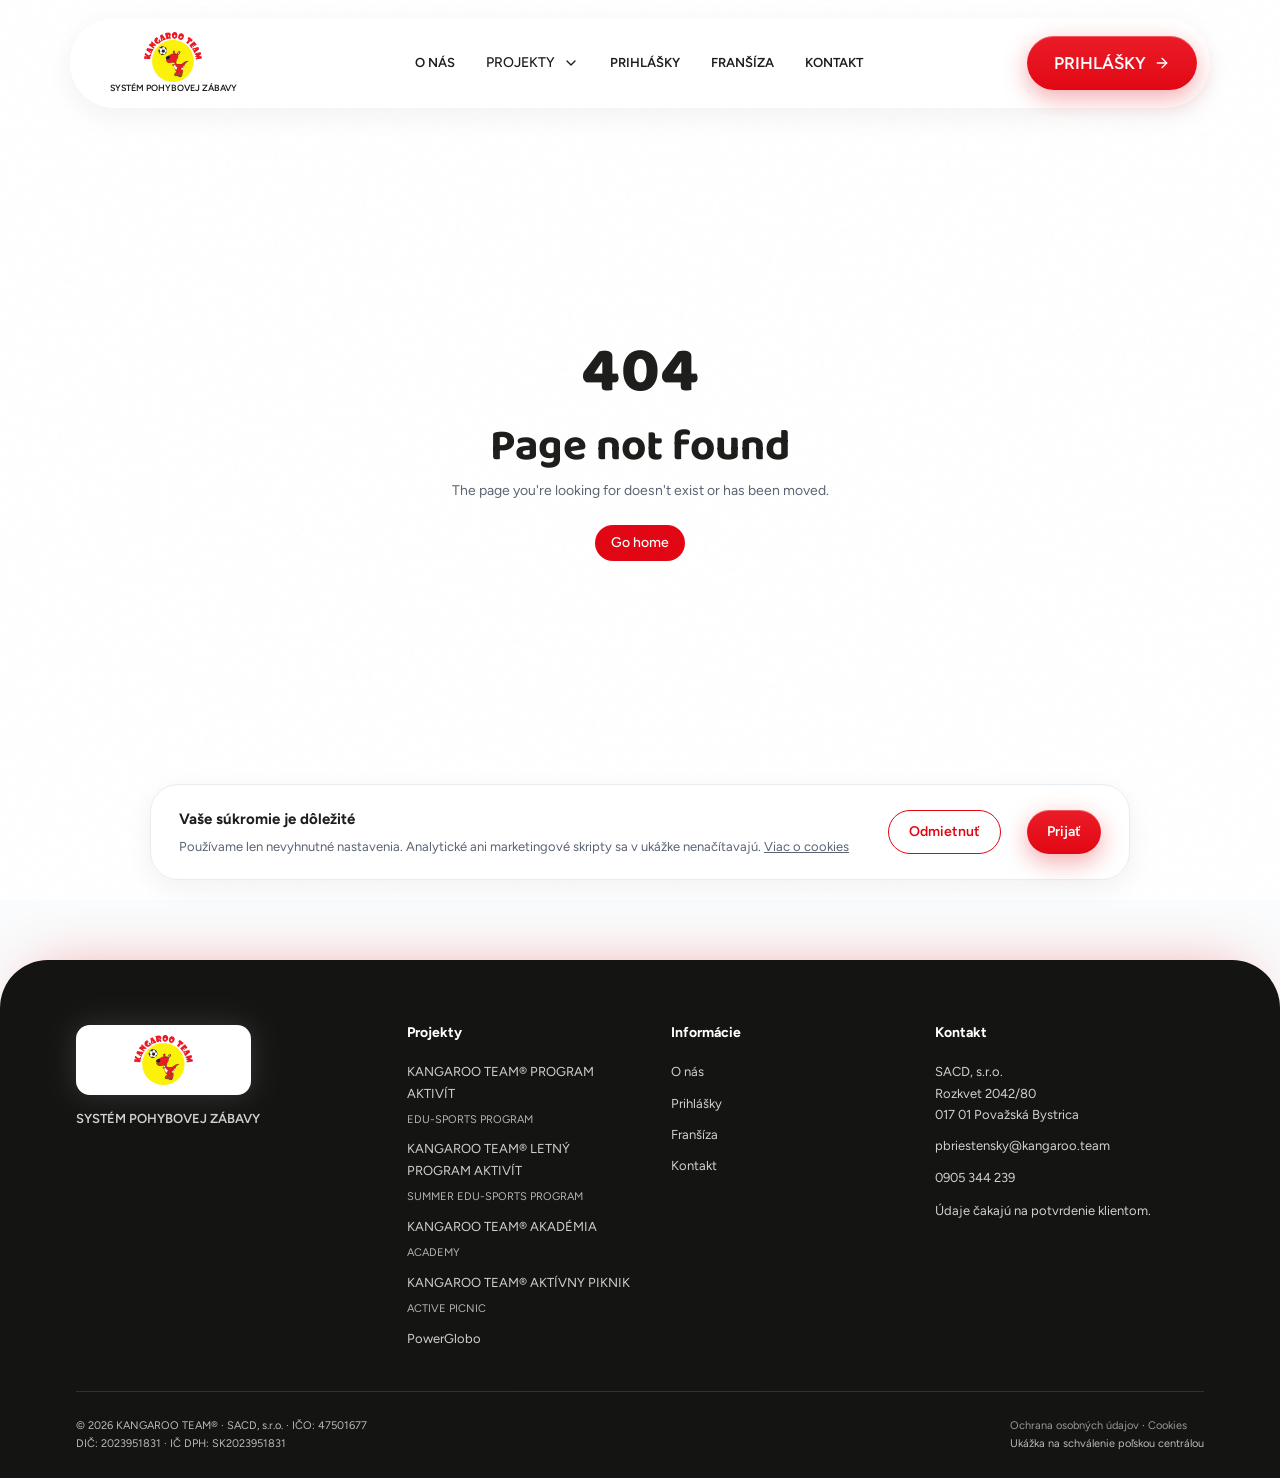
==== index.html @ a12ae22f "Publish the Kangaroo Team Slovensko preview snapshot." ====
<!DOCTYPE html><html lang="sk"><head><meta charSet="utf-8"/><meta name="viewport" content="width=device-width, initial-scale=1"/><link rel="preload" as="image" href="/__l5e/assets-v1/35fd7db4-e2c6-43e2-95f6-3a55faa1e516/KT_logo_trans.webp"/><link rel="preload" as="image" href="/__l5e/assets-v1/997f4da7-c2a4-4044-a221-5ae855d0ee98/zajecia7.jpeg" fetchPriority="high"/><link rel="preload" as="image" href="/__l5e/assets-v1/9650065a-1c9d-4420-b1b7-85f82c4b03d8/zajecia3.jpeg"/><link rel="preload" as="image" href="/__l5e/assets-v1/0d38f997-a977-4e9b-ae4e-cd7d3bfdc152/zajecia1.jpeg"/><link rel="preload" as="image" href="/__l5e/assets-v1/ed49b57e-158e-4d73-9e98-57025d57c60c/zajecia5.jpeg"/><link rel="preload" as="image" href="/__l5e/assets-v1/0f0b9a1e-96f2-4b70-b495-211cd2bf315b/cien_kang.png"/><link rel="preload" as="image" href="/__l5e/assets-v1/a59b8ed4-78f5-4758-ac92-9cc15f35295b/kangur_lewa.png"/><link rel="preload" as="image" href="/__l5e/assets-v1/420be000-c2f4-4e22-a29c-a61c78569b7a/cropped-kangur-270x270.webp"/><link rel="stylesheet" href="https://fonts.googleapis.com/css2?family=Baloo+2:wght@600;700;800&amp;family=Figtree:wght@400;500;600&amp;display=swap" data-precedence="default"/><link rel="stylesheet" href="/assets/styles-CKbbOYTU.css" data-precedence="default"/><title>Kangaroo Team® Slovensko — pohybová zábava pre predškolákov | KANGAROO TEAM® Slovensko</title><meta name="description" content="Systém pohybovej zábavy pre predškolákov. Licencovaní inštruktori, štyri športy, skupiny po 12 detí a ukážková lekcia zadarmo."/><meta property="og:title" content="Kangaroo Team® Slovensko — pohybová zábava pre predškolákov | KANGAROO TEAM® Slovensko"/><meta property="og:description" content="Systém pohybovej zábavy pre predškolákov. Licencovaní inštruktori, štyri športy, skupiny po 12 detí a ukážková lekcia zadarmo."/><meta property="og:type" content="website"/><meta name="twitter:card" content="summary_large_image"/><meta property="og:image" content="/__l5e/assets-v1/a59b8ed4-78f5-4758-ac92-9cc15f35295b/kangur_lewa.png"/><meta name="twitter:image" content="/__l5e/assets-v1/a59b8ed4-78f5-4758-ac92-9cc15f35295b/kangur_lewa.png"/><link rel="modulepreload" href="/assets/index-CrqRMpx8.js"/><link rel="modulepreload" href="/assets/routes-D4gkqc8p.js"/><link rel="modulepreload" href="/assets/site-content-Dc4v7FD6.js"/><link rel="modulepreload" href="/assets/heart-DT6ub93O.js"/><link rel="modulepreload" href="/assets/school-Do9baxPE.js"/><link rel="icon" href="/favicon.png" type="image/png"/><meta name="robots" content="noindex, nofollow"/><meta name="twitter:title" content="Kangaroo Team® Slovensko — pohybová zábava pre predškolákov | KANGAROO TEAM® Slovensko"><meta name="twitter:description" content="Systém pohybovej zábavy pre predškolákov. Licencovaní inštruktori, štyri športy, skupiny po 12 detí a ukážková lekcia zadarmo."></head><body><a href="#main" class="sr-only focus:not-sr-only">Preskočiť na obsah</a><header class="site-header "><div class="wrap header-inner"><a class="brand-lockup active" aria-label="KANGAROO TEAM® — domov" href="/" data-status="active" aria-current="page"><img class="logo" src="/__l5e/assets-v1/35fd7db4-e2c6-43e2-95f6-3a55faa1e516/KT_logo_trans.webp" alt="KANGAROO TEAM®"/><span class="brand-descriptor">SYSTÉM POHYBOVEJ ZÁBAVY</span></a><nav class="desktop-nav" aria-label="Hlavné menu"><span class="nav-indicator" aria-hidden="true"></span><a class="nav-link " href="/o-nas">O NÁS</a><div class="project-menu"><button class="inline-flex items-center justify-center gap-2 whitespace-nowrap rounded-md text-sm font-medium cursor-pointer transition-colors focus-visible:outline-none focus-visible:ring-1 focus-visible:ring-ring disabled:pointer-events-none disabled:opacity-50 disabled:cursor-not-allowed [&amp;_svg]:pointer-events-none [&amp;_svg]:size-4 [&amp;_svg]:shrink-0 hover:bg-accent hover:text-accent-foreground px-4 py-2 nav-link text-inherit h-auto" aria-expanded="false">PROJEKTY <svg xmlns="http://www.w3.org/2000/svg" width="24" height="24" viewBox="0 0 24 24" fill="none" stroke="currentColor" stroke-width="2" stroke-linecap="round" stroke-linejoin="round" class="lucide lucide-chevron-down size-3" aria-hidden="true"><path d="m6 9 6 6 6-6"></path></svg></button></div><a class="nav-link " href="/prihlasky">PRIHLÁŠKY</a><a class="nav-link " href="/fransiza">FRANŠÍZA</a><a class="nav-link " href="/kontakt">KONTAKT</a></nav><a class="inline-flex items-center justify-center gap-2 whitespace-nowrap rounded-md text-sm font-medium cursor-pointer transition-colors focus-visible:outline-none focus-visible:ring-1 focus-visible:ring-ring disabled:pointer-events-none disabled:opacity-50 disabled:cursor-not-allowed [&amp;_svg]:pointer-events-none [&amp;_svg]:size-4 [&amp;_svg]:shrink-0 kt-button bg-primary text-primary-foreground h-9 px-4 py-2 header-cta" href="/prihlasky">PRIHLÁŠKY <svg xmlns="http://www.w3.org/2000/svg" width="24" height="24" viewBox="0 0 24 24" fill="none" stroke="currentColor" stroke-width="2" stroke-linecap="round" stroke-linejoin="round" class="lucide lucide-arrow-right" aria-hidden="true"><path d="M5 12h14"></path><path d="m12 5 7 7-7 7"></path></svg></a><button class="inline-flex items-center justify-center gap-2 whitespace-nowrap rounded-md text-sm font-medium cursor-pointer transition-colors focus-visible:outline-none focus-visible:ring-1 focus-visible:ring-ring disabled:pointer-events-none disabled:opacity-50 disabled:cursor-not-allowed [&amp;_svg]:pointer-events-none [&amp;_svg]:size-4 [&amp;_svg]:shrink-0 hover:bg-accent hover:text-accent-foreground h-9 w-9 mobile-menu-button" aria-label="Otvoriť menu"><svg xmlns="http://www.w3.org/2000/svg" width="24" height="24" viewBox="0 0 24 24" fill="none" stroke="currentColor" stroke-width="2" stroke-linecap="round" stroke-linejoin="round" class="lucide lucide-menu" aria-hidden="true"><path d="M4 5h16"></path><path d="M4 12h16"></path><path d="M4 19h16"></path></svg></button></div></header><main id="main"><!--$--><section class="collage-hero"><div class="blob blob-1" aria-hidden="true"></div><div class="blob blob-2" aria-hidden="true"></div><div class="blob blob-3" aria-hidden="true"></div><div class="blob blob-4" aria-hidden="true"></div><div class="collage-inner wrap"><div class="collage-copy"><span class="eyebrow">SYSTÉM POHYBOVEJ ZÁBAVY</span><h1>Pohybová<!-- --> <span class="scribble">zábava<svg viewBox="0 0 200 24" preserveAspectRatio="none" aria-hidden="true"><path d="M4 15 C40 7 70 19 104 11 S160 6 196 14"></path></svg></span> <!-- -->pre predškolákov</h1><p class="lead">Štvorročný program pohybových aktivít pre deti od 1,5 do 6 rokov. Priamo vo vašej škôlke, s licencovanými inštruktormi.</p><div class="actions"><a class="inline-flex items-center justify-center gap-2 whitespace-nowrap rounded-md text-sm font-medium cursor-pointer transition-colors focus-visible:outline-none focus-visible:ring-1 focus-visible:ring-ring disabled:pointer-events-none disabled:opacity-50 disabled:cursor-not-allowed [&amp;_svg]:pointer-events-none [&amp;_svg]:size-4 [&amp;_svg]:shrink-0 kt-button bg-primary text-primary-foreground h-9 px-4 py-2" href="/prihlasky">Ukážková lekcia zadarmo <svg xmlns="http://www.w3.org/2000/svg" width="24" height="24" viewBox="0 0 24 24" fill="none" stroke="currentColor" stroke-width="2" stroke-linecap="round" stroke-linejoin="round" class="lucide lucide-arrow-right" aria-hidden="true"><path d="M5 12h14"></path><path d="m12 5 7 7-7 7"></path></svg></a><a class="inline-flex items-center justify-center gap-2 whitespace-nowrap rounded-md text-sm font-medium cursor-pointer transition-colors focus-visible:outline-none focus-visible:ring-1 focus-visible:ring-ring disabled:pointer-events-none disabled:opacity-50 disabled:cursor-not-allowed [&amp;_svg]:pointer-events-none [&amp;_svg]:size-4 [&amp;_svg]:shrink-0 kt-button kt-outline h-9 px-4 py-2 glass-button" href="/o-nas#pre-skolky">Pre škôlky <svg xmlns="http://www.w3.org/2000/svg" width="24" height="24" viewBox="0 0 24 24" fill="none" stroke="currentColor" stroke-width="2" stroke-linecap="round" stroke-linejoin="round" class="lucide lucide-school" aria-hidden="true"><path d="M14 21v-3a2 2 0 0 0-4 0v3"></path><path d="M18 5v16"></path><path d="m4 6 7.106-3.79a2 2 0 0 1 1.788 0L20 6"></path><path d="m6 11-3.52 2.147a1 1 0 0 0-.48.854V19a2 2 0 0 0 2 2h16a2 2 0 0 0 2-2v-5a1 1 0 0 0-.48-.853L18 11"></path><path d="M6 5v16"></path><circle cx="12" cy="9" r="2"></circle></svg></a></div></div><div class="collage"><span class="sticker">1. lekcia <strong>ZADARMO</strong></span><div class="collage-photo p1"><div class="collage-float"><div class="collage-card"><img src="/__l5e/assets-v1/997f4da7-c2a4-4044-a221-5ae855d0ee98/zajecia7.jpeg" alt="Inštruktor KANGAROO TEAM® s deťmi v telocvični" fetchPriority="high"/></div></div></div><div class="collage-photo p2"><div class="collage-float"><div class="collage-card"><img src="/__l5e/assets-v1/9650065a-1c9d-4420-b1b7-85f82c4b03d8/zajecia3.jpeg" alt="Deti v rozlišovacích vestách s loptami"/></div></div></div><div class="collage-photo p3"><div class="collage-float"><div class="collage-card"><img src="/__l5e/assets-v1/0d38f997-a977-4e9b-ae4e-cd7d3bfdc152/zajecia1.jpeg" alt="Hodina pohybovej zábavy v materskej škole"/></div></div></div><div class="collage-photo p4"><div class="collage-float"><div class="collage-card"><img src="/__l5e/assets-v1/ed49b57e-158e-4d73-9e98-57025d57c60c/zajecia5.jpeg" alt="Deti počas športovej hry"/></div></div></div><div class="collage-mascot"><img class="mascot-shadow" src="/__l5e/assets-v1/0f0b9a1e-96f2-4b70-b495-211cd2bf315b/cien_kang.png" alt=""/><img class="mascot-float" src="/__l5e/assets-v1/a59b8ed4-78f5-4758-ac92-9cc15f35295b/kangur_lewa.png" alt="Červený klokan, maskot KANGAROO TEAM®"/></div></div><span class="ball ball-1" aria-hidden="true"></span><span class="ball ball-2" aria-hidden="true"></span><span class="ball ball-3" aria-hidden="true"></span><span class="ball ball-4" aria-hidden="true"></span><span class="ball ball-5" aria-hidden="true"></span><span class="ball ball-6" aria-hidden="true"></span></div></section><div class="marquee" aria-label="POHYBOVÁ ZÁBAVA, VYHRÁVAJÚ VŠETCI!, 4 ŠPORTY, SKUPINY PO 12 DEŤOCH, PRVÁ LEKCIA ZADARMO, LICENCOVANÍ INŠTRUKTORI"><div class="marquee-track" aria-hidden="true"><div class="marquee-group"><span>POHYBOVÁ ZÁBAVA<img src="/__l5e/assets-v1/420be000-c2f4-4e22-a29c-a61c78569b7a/cropped-kangur-270x270.webp" alt=""/></span><span>VYHRÁVAJÚ VŠETCI!<img src="/__l5e/assets-v1/420be000-c2f4-4e22-a29c-a61c78569b7a/cropped-kangur-270x270.webp" alt=""/></span><span>4 ŠPORTY<img src="/__l5e/assets-v1/420be000-c2f4-4e22-a29c-a61c78569b7a/cropped-kangur-270x270.webp" alt=""/></span><span>SKUPINY PO 12 DEŤOCH<img src="/__l5e/assets-v1/420be000-c2f4-4e22-a29c-a61c78569b7a/cropped-kangur-270x270.webp" alt=""/></span><span>PRVÁ LEKCIA ZADARMO<img src="/__l5e/assets-v1/420be000-c2f4-4e22-a29c-a61c78569b7a/cropped-kangur-270x270.webp" alt=""/></span><span>LICENCOVANÍ INŠTRUKTORI<img src="/__l5e/assets-v1/420be000-c2f4-4e22-a29c-a61c78569b7a/cropped-kangur-270x270.webp" alt=""/></span></div><div class="marquee-group"><span>POHYBOVÁ ZÁBAVA<img src="/__l5e/assets-v1/420be000-c2f4-4e22-a29c-a61c78569b7a/cropped-kangur-270x270.webp" alt=""/></span><span>VYHRÁVAJÚ VŠETCI!<img src="/__l5e/assets-v1/420be000-c2f4-4e22-a29c-a61c78569b7a/cropped-kangur-270x270.webp" alt=""/></span><span>4 ŠPORTY<img src="/__l5e/assets-v1/420be000-c2f4-4e22-a29c-a61c78569b7a/cropped-kangur-270x270.webp" alt=""/></span><span>SKUPINY PO 12 DEŤOCH<img src="/__l5e/assets-v1/420be000-c2f4-4e22-a29c-a61c78569b7a/cropped-kangur-270x270.webp" alt=""/></span><span>PRVÁ LEKCIA ZADARMO<img src="/__l5e/assets-v1/420be000-c2f4-4e22-a29c-a61c78569b7a/cropped-kangur-270x270.webp" alt=""/></span><span>LICENCOVANÍ INŠTRUKTORI<img src="/__l5e/assets-v1/420be000-c2f4-4e22-a29c-a61c78569b7a/cropped-kangur-270x270.webp" alt=""/></span></div></div></div><section class="stats-band"><div class="wrap"><div class="stats"><div class="stat"><div class="stat-number">90 000</div><p>detí v programe</p></div><div class="stat"><div class="stat-number">500<!-- -->+</div><p>miest</p></div><div class="stat"><div class="stat-number">250 000</div><p>absolventov za 15 rokov</p></div><div class="stat"><div class="stat-number">4</div><p>športy v programe</p></div></div><p class="stats-source">Čísla značky v Poľsku a celosvetovo — nie výsledky na Slovensku.</p></div></section><svg class="wave to-white" viewBox="0 0 1440 100" preserveAspectRatio="none" aria-hidden="true"><path d="M0,0 C480,100 960,100 1440,0 L1440,100 L0,100 Z"></path></svg><section class="section wrap"><div class="reveal "><div class="section-heading"><div><span class="eyebrow">Každé dobrodružstvo má svoj začiatok</span><h2>Poďme do toho spolu</h2></div></div><div class="audience-grid"><div class="audience-card"><div class="audience-icon"><svg xmlns="http://www.w3.org/2000/svg" width="24" height="24" viewBox="0 0 24 24" fill="none" stroke="currentColor" stroke-width="2" stroke-linecap="round" stroke-linejoin="round" class="lucide lucide-heart" aria-hidden="true"><path d="M2 9.5a5.5 5.5 0 0 1 9.591-3.676.56.56 0 0 0 .818 0A5.49 5.49 0 0 1 22 9.5c0 2.29-1.5 4-3 5.5l-5.492 5.313a2 2 0 0 1-3 .019L5 15c-1.5-1.5-3-3.2-3-5.5"></path></svg></div><div><h3>Som rodič</h3><p>Chcem, aby sa moje dieťa hýbalo, bavilo a spoznávalo svet.</p><a class="text-link" href="/prihlasky">Prihlásiť dieťa <svg xmlns="http://www.w3.org/2000/svg" width="24" height="24" viewBox="0 0 24 24" fill="none" stroke="currentColor" stroke-width="2" stroke-linecap="round" stroke-linejoin="round" class="lucide lucide-arrow-right" aria-hidden="true"><path d="M5 12h14"></path><path d="m12 5 7 7-7 7"></path></svg></a></div></div><div class="audience-card school"><div class="audience-icon"><svg xmlns="http://www.w3.org/2000/svg" width="24" height="24" viewBox="0 0 24 24" fill="none" stroke="currentColor" stroke-width="2" stroke-linecap="round" stroke-linejoin="round" class="lucide lucide-school" aria-hidden="true"><path d="M14 21v-3a2 2 0 0 0-4 0v3"></path><path d="M18 5v16"></path><path d="m4 6 7.106-3.79a2 2 0 0 1 1.788 0L20 6"></path><path d="m6 11-3.52 2.147a1 1 0 0 0-.48.854V19a2 2 0 0 0 2 2h16a2 2 0 0 0 2-2v-5a1 1 0 0 0-.48-.853L18 11"></path><path d="M6 5v16"></path><circle cx="12" cy="9" r="2"></circle></svg></div><div><h3>Sme škôlka</h3><p>Chceme deťom ponúknuť profesionálny pohybový program priamo u nás.</p><a class="text-link" href="/o-nas#pre-skolky">Chcem program do škôlky <svg xmlns="http://www.w3.org/2000/svg" width="24" height="24" viewBox="0 0 24 24" fill="none" stroke="currentColor" stroke-width="2" stroke-linecap="round" stroke-linejoin="round" class="lucide lucide-arrow-right" aria-hidden="true"><path d="M5 12h14"></path><path d="m12 5 7 7-7 7"></path></svg></a></div></div></div></div></section><section class="section wrap"><div class="section-heading"><div><span class="eyebrow">Jeden tím. Mnoho možností.</span><h2>Naše projekty</h2></div><p>Od prvých športových zážitkov po spoločné rodinné dobrodružstvá.</p></div><div class="project-grid"><div class="reveal "><article class="project-card accent-cyan"><a aria-label="Zistite viac o KANGAROO TEAM® PROGRAM AKTIVÍT" href="/projekty/edu-sports"><div class="project-image"><img src="/__l5e/assets-v1/6fca0b60-a352-48d8-88e5-73110ec4f082/ENG_EDU-SPORTS-PROGRAM-1-1024x577.png" alt="Originálny banner projektu KANGAROO TEAM® PROGRAM AKTIVÍT" loading="lazy"/></div></a><div class="project-body"><span class="chip">3–6 rokov</span><h3>KANGAROO TEAM® PROGRAM AKTIVÍT</h3><small class="project-subtitle">EDU-SPORTS PROGRAM</small><p>Program Kangaroo Team je aktivita športovou rozprávkovou formou určená pre deti vo veku 3–6 rokov. Program je jedinečný, pestrý, systematicky zostavený a jednotlivé aktivity na seba prirodzene nadväzujú. Motivuje deti k pohybu hravou a zábavnou formou.</p><a class="text-link" href="/projekty/edu-sports">Zistite viac <svg xmlns="http://www.w3.org/2000/svg" width="24" height="24" viewBox="0 0 24 24" fill="none" stroke="currentColor" stroke-width="2" stroke-linecap="round" stroke-linejoin="round" class="lucide lucide-arrow-right" aria-hidden="true"><path d="M5 12h14"></path><path d="m12 5 7 7-7 7"></path></svg></a></div></article></div><div class="reveal "><article class="project-card accent-orange"><a aria-label="Zistite viac o KANGAROO TEAM® LETNÝ PROGRAM AKTIVÍT" href="/projekty/summer"><div class="project-image"><img src="/__l5e/assets-v1/ddb725b6-a377-4461-b003-a6c81457c127/summer_1-1.webp" alt="Originálny banner projektu KANGAROO TEAM® LETNÝ PROGRAM AKTIVÍT" loading="lazy"/></div></a><div class="project-body"><span class="chip">3–6 rokov</span><h3>KANGAROO TEAM® LETNÝ PROGRAM AKTIVÍT</h3><small class="project-subtitle">SUMMER EDU-SPORTS PROGRAM</small><p>Letná verzia nášho programu vo vybraných lokalitách.</p><a class="text-link" href="/projekty/summer">Zistite viac <svg xmlns="http://www.w3.org/2000/svg" width="24" height="24" viewBox="0 0 24 24" fill="none" stroke="currentColor" stroke-width="2" stroke-linecap="round" stroke-linejoin="round" class="lucide lucide-arrow-right" aria-hidden="true"><path d="M5 12h14"></path><path d="m12 5 7 7-7 7"></path></svg></a></div></article></div><div class="reveal "><article class="project-card accent-blue"><a aria-label="Zistite viac o KANGAROO TEAM® AKADÉMIA" href="/projekty/academy"><div class="project-image"><img src="/__l5e/assets-v1/44f1689f-b1c4-45b8-a8a9-03bce487f787/ENG_ACADEMY-1-1024x586.png" alt="Originálny banner projektu KANGAROO TEAM® AKADÉMIA" loading="lazy"/></div></a><div class="project-body"><span class="chip">60 minút</span><h3>KANGAROO TEAM® AKADÉMIA</h3><small class="project-subtitle">ACADEMY</small><p>Pravidelné pohybové kurzy pre deti organizované mimo materských škôl v športových a voľnočasových centrách.</p><a class="text-link" href="/projekty/academy">Zistite viac <svg xmlns="http://www.w3.org/2000/svg" width="24" height="24" viewBox="0 0 24 24" fill="none" stroke="currentColor" stroke-width="2" stroke-linecap="round" stroke-linejoin="round" class="lucide lucide-arrow-right" aria-hidden="true"><path d="M5 12h14"></path><path d="m12 5 7 7-7 7"></path></svg></a></div></article></div><div class="reveal "><article class="project-card accent-yellow"><a aria-label="Zistite viac o KANGAROO TEAM® AKTÍVNY PIKNIK" href="/projekty/active-picnic"><div class="project-image"><img src="/__l5e/assets-v1/321238f7-07a9-47ff-8739-5c1386ae9706/ENG_ACTIVE-PICNIC-1-1024x581.png" alt="Originálny banner projektu KANGAROO TEAM® AKTÍVNY PIKNIK" loading="lazy"/></div></a><div class="project-body"><span class="chip">do 6 rokov</span><h3>KANGAROO TEAM® AKTÍVNY PIKNIK</h3><small class="project-subtitle">ACTIVE PICNIC</small><p>Veselé podujatia na čerstvom vzduchu plné hier a zábavy.</p><a class="text-link" href="/projekty/active-picnic">Zistite viac <svg xmlns="http://www.w3.org/2000/svg" width="24" height="24" viewBox="0 0 24 24" fill="none" stroke="currentColor" stroke-width="2" stroke-linecap="round" stroke-linejoin="round" class="lucide lucide-arrow-right" aria-hidden="true"><path d="M5 12h14"></path><path d="m12 5 7 7-7 7"></path></svg></a></div></article></div></div></section><section class="section steps-photo" style="--steps-photo:url(/__l5e/assets-v1/9a35f3af-7529-4d90-91cf-7644ec9d5f3c/zajecia2.jpeg)"><div class="reveal wrap"><div class="section-heading center"><span class="eyebrow">Jednoducho, krok za krokom</span><h2>Ako to funguje</h2></div><div class="steps"><div class="step"><div class="step-number">1</div><h3>Prídete na ukážkovú lekciu zadarmo</h3><p>Prvá lekcia zadarmo pre všetky deti</p></div><div class="step"><div class="step-number">2</div><h3>Zaradíme ho do skupiny</h3><p>Maximálne 12 detí v skupine</p></div><div class="step"><div class="step-number">3</div><h3>Hodina raz týždenne</h3><p>30 minút priamo v škôlke</p></div><div class="step"><div class="step-number">4</div><h3>Sledujete pokrok</h3><p>Inštruktor na požiadanie poskytne spätnú väzbu</p></div></div></div></section><svg class="wave " viewBox="0 0 1440 100" preserveAspectRatio="none" aria-hidden="true"><path d="M0,40 C360,120 1080,-40 1440,40 L1440,100 L0,100 Z"></path></svg><section class="section muted-section"><div class="wrap"><div class="reveal story-grid"><div><span class="eyebrow">Viac než len šport</span><h2>Dobrodružstvo na PowerGlobo</h2><p>Celý program stojí na rozprávke o červenom klokanovi a jeho šiestich zvieracích kamarátoch z každého kontinentu. Deti s nimi počas štyroch rokov cestujú po PowerGlobo — po svete. Učia sa základy futbalu, volejbalu, basketbalu a hádzanej, spoznávajú kontinenty, prírodu a ekológiu a popri tom aj základy angličtiny.</p><blockquote class="brand-quote">„KANGAROO HOVORÍ, ŽE KEĎ SA O POWERGLOBO STARÁME A O SEBA DBÁME, SVET JE KRÁSNY A RADOSŤ Z TOHO MÁME.“</blockquote></div><img class="project-cover" src="/__l5e/assets-v1/f8202c31-d9e0-4e47-a8cf-2ace1e429303/edu_sports-1024x680.png" alt="KANGAROO TEAM® EDU-SPORTS PROGRAM" loading="lazy"/></div></div></section><svg class="wave to-white" viewBox="0 0 1440 100" preserveAspectRatio="none" aria-hidden="true"><path d="M0,0 C480,100 960,100 1440,0 L1440,100 L0,100 Z"></path></svg><section class="section wrap characters-section"><div class="reveal "><div class="section-heading center"><span class="eyebrow">PowerGlobo</span><h2>Kangaroo a jeho zvierací kamaráti</h2><p>Vydajte sa na aktívnu cestu po PowerGlobe a spoznajte Kangaroo a jeho 6 zvieracích kamarátov zo siedmich kontinentov.</p></div><div class="world-map" aria-label="Mapa PowerGlobo"><svg viewBox="0 0 100 100" preserveAspectRatio="none" aria-hidden="true"><path d="M5 23L10 19 16 20 21 15 30 17 34 22 30 27 34 31 29 35 25 40 27 44 31 47 29 50 25 47 20 40 13 38 10 31 5 29Z M28 48L34 47 39 52 38 59 35 64 35 70 30 80 27 73 27 65 23 57 24 51Z M38 12L44 9 46 17 41 23 37 20Z M45 23L48 19 52 20 54 25 60 22 65 16 73 16 78 20 87 20 94 26 91 34 84 36 81 42 78 39 76 49 71 43 67 41 65 34 59 33 56 30 53 33 47 31 45 28Z M46 35L54 33 60 39 61 47 57 51 56 61 51 67 48 59 46 53 42 45 43 38Z M76 66L81 62 85 65 89 65 93 72 87 79 78 77 75 71Z M32 90L42 87 51 88 62 86 73 90 76 94 63 96 46 95 33 94Z"></path></svg><button class="inline-flex items-center justify-center gap-2 whitespace-nowrap rounded-md text-sm font-medium cursor-pointer transition-colors focus-visible:outline-none focus-visible:ring-1 focus-visible:ring-ring disabled:pointer-events-none disabled:opacity-50 disabled:cursor-not-allowed [&amp;_svg]:pointer-events-none [&amp;_svg]:size-4 [&amp;_svg]:shrink-0 hover:bg-accent hover:text-accent-foreground h-9 px-4 py-2 map-point active" style="left:51.46%;top:72%" aria-label="Austrália: KANGAROO" aria-pressed="true"><span>K</span></button><button class="inline-flex items-center justify-center gap-2 whitespace-nowrap rounded-md text-sm font-medium cursor-pointer transition-colors focus-visible:outline-none focus-visible:ring-1 focus-visible:ring-ring disabled:pointer-events-none disabled:opacity-50 disabled:cursor-not-allowed [&amp;_svg]:pointer-events-none [&amp;_svg]:size-4 [&amp;_svg]:shrink-0 hover:bg-accent hover:text-accent-foreground h-9 px-4 py-2 map-point" style="left:31.62%;top:28%" aria-label="Európa: SLEČNA BOCIANKA" aria-pressed="false"><span>B</span></button><button class="inline-flex items-center justify-center gap-2 whitespace-nowrap rounded-md text-sm font-medium cursor-pointer transition-colors focus-visible:outline-none focus-visible:ring-1 focus-visible:ring-ring disabled:pointer-events-none disabled:opacity-50 disabled:cursor-not-allowed [&amp;_svg]:pointer-events-none [&amp;_svg]:size-4 [&amp;_svg]:shrink-0 hover:bg-accent hover:text-accent-foreground h-9 px-4 py-2 map-point" style="left:12.4%;top:33%" aria-label="Severná Amerika: MR. SKUNX" aria-pressed="false"><span>S</span></button><button class="inline-flex items-center justify-center gap-2 whitespace-nowrap rounded-md text-sm font-medium cursor-pointer transition-colors focus-visible:outline-none focus-visible:ring-1 focus-visible:ring-ring disabled:pointer-events-none disabled:opacity-50 disabled:cursor-not-allowed [&amp;_svg]:pointer-events-none [&amp;_svg]:size-4 [&amp;_svg]:shrink-0 hover:bg-accent hover:text-accent-foreground h-9 px-4 py-2 map-point" style="left:19.22%;top:63%" aria-label="Južná Amerika: EL MONKEYNHO" aria-pressed="false"><span>M</span></button><button class="inline-flex items-center justify-center gap-2 whitespace-nowrap rounded-md text-sm font-medium cursor-pointer transition-colors focus-visible:outline-none focus-visible:ring-1 focus-visible:ring-ring disabled:pointer-events-none disabled:opacity-50 disabled:cursor-not-allowed [&amp;_svg]:pointer-events-none [&amp;_svg]:size-4 [&amp;_svg]:shrink-0 hover:bg-accent hover:text-accent-foreground h-9 px-4 py-2 map-point" style="left:32.24%;top:53%" aria-label="Afrika: ELEFANT CHOBOTÍK" aria-pressed="false"><span>E</span></button><button class="inline-flex items-center justify-center gap-2 whitespace-nowrap rounded-md text-sm font-medium cursor-pointer transition-colors focus-visible:outline-none focus-visible:ring-1 focus-visible:ring-ring disabled:pointer-events-none disabled:opacity-50 disabled:cursor-not-allowed [&amp;_svg]:pointer-events-none [&amp;_svg]:size-4 [&amp;_svg]:shrink-0 hover:bg-accent hover:text-accent-foreground h-9 px-4 py-2 map-point" style="left:45.26%;top:35%" aria-label="Ázia: PANDAMONIX" aria-pressed="false"><span>P</span></button><button class="inline-flex items-center justify-center gap-2 whitespace-nowrap rounded-md text-sm font-medium cursor-pointer transition-colors focus-visible:outline-none focus-visible:ring-1 focus-visible:ring-ring disabled:pointer-events-none disabled:opacity-50 disabled:cursor-not-allowed [&amp;_svg]:pointer-events-none [&amp;_svg]:size-4 [&amp;_svg]:shrink-0 hover:bg-accent hover:text-accent-foreground h-9 px-4 py-2 map-point" style="left:34.1%;top:89%" aria-label="Antarktída: PINGU ADELA" aria-pressed="false"><span>A</span></button><div class="map-card" aria-live="polite"><article class="character-card spotlight"><div class="character-avatar continent-australia" aria-label="Ilustrácia KANGAROO — doplní klient">K</div><span class="chip">Austrália</span><h3>KANGAROO</h3><p>Na Slovensku známy ako klokan, ale keďže sa v programe učíme základy angličtiny, ponechávame mu meno Kangaroo. Je hlavným hrdinom a mentorom celej športovej výpravy.</p><blockquote>„<!-- -->Aby všetci videli Kangaroo pri jeho sile, ako skáče najlepšie v PowerGlobe vo veľkom štýle.<!-- -->“</blockquote><small>Ilustrácia postavy — doplní klient</small></article></div></div><div class="character-strip"><article class="character-card spotlight"><div class="character-avatar continent-australia" aria-label="Ilustrácia KANGAROO — doplní klient">K</div><span class="chip">Austrália</span><h3>KANGAROO</h3><p>Na Slovensku známy ako klokan, ale keďže sa v programe učíme základy angličtiny, ponechávame mu meno Kangaroo. Je hlavným hrdinom a mentorom celej športovej výpravy.</p><blockquote>„<!-- -->Aby všetci videli Kangaroo pri jeho sile, ako skáče najlepšie v PowerGlobe vo veľkom štýle.<!-- -->“</blockquote><small>Ilustrácia postavy — doplní klient</small></article><article class="character-card spotlight"><div class="character-avatar continent-europe" aria-label="Ilustrácia SLEČNA BOCIANKA — doplní klient">B</div><span class="chip">Európa</span><h3>SLEČNA BOCIANKA</h3><p>Dobrá kamarátka Kangaroo z Európy.</p><blockquote>„<!-- -->Vitajte, to som ja, Slečna Bocianka z Európy. S Madame a Monsieur vyrážame vpred, nech spolu spoznáme európsky svet.<!-- -->“</blockquote><small>Ilustrácia postavy — doplní klient</small></article><article class="character-card spotlight"><div class="character-avatar continent-north" aria-label="Ilustrácia MR. SKUNX — doplní klient">S</div><span class="chip">Severná Amerika</span><h3>MR. SKUNX</h3><p>Zvierací kamarát Kangaroo zo Severnej Ameriky, ktorý hovorí trochu americkou slovenčinou.</p><blockquote>„<!-- -->Ja som Mr. Skunx, veľký krok mám, hranolky som zjedol, kolu vypil sám. Teraz ma však bruško bolí, oj, joj, ako veľmi bolí.<!-- -->“</blockquote><small>Ilustrácia postavy — doplní klient</small></article><article class="character-card spotlight"><div class="character-avatar continent-south" aria-label="Ilustrácia EL MONKEYNHO — doplní klient">M</div><span class="chip">Južná Amerika</span><h3>EL MONKEYNHO</h3><p>Športovo založený a zdravo sa stravujúci priateľ Kangaroo.</p><blockquote>„<!-- -->Ola, ja som EL MONKEYNHO z Južnej Ameriky. Pohyb mám rád, skáčem hore-dole, každý je môj kamarát. Kolená vysoko, úsmev na tvári, s pohybom a radosťou sa nám vždy všetko podarí.<!-- -->“</blockquote><small>Ilustrácia postavy — doplní klient</small></article><article class="character-card spotlight"><div class="character-avatar continent-africa" aria-label="Ilustrácia ELEFANT CHOBOTÍK — doplní klient">E</div><span class="chip">Afrika</span><h3>ELEFANT CHOBOTÍK</h3><p>Najväčší suchozemský cicavec na PowerGlobe.</p><blockquote>„<!-- -->Z Afriky prichádzam, maznanie mám rád, som veľký slon a váš dobrý kamarát.<!-- -->“</blockquote><small>Ilustrácia postavy — doplní klient</small></article><article class="character-card spotlight"><div class="character-avatar continent-asia" aria-label="Ilustrácia PANDAMONIX — doplní klient">P</div><span class="chip">Ázia</span><h3>PANDAMONIX</h3><p>Bláznivý, ale pomalý priateľ Kangaroo z Ázie.</p><blockquote>„<!-- -->A teraz PANDAMONIX z Ázie volá, ukáže vám časti tela – to je škola.<!-- -->“</blockquote><small>Ilustrácia postavy — doplní klient</small></article><article class="character-card spotlight"><div class="character-avatar continent-antarctica" aria-label="Ilustrácia PINGU ADELA — doplní klient">A</div><span class="chip">Antarktída</span><h3>PINGU ADELA</h3><p>Dlane von a malé kroky, tak idú tučniaci už celé roky.</p><blockquote>„<!-- -->Z Antarktídy Pingu letí, pozdraviť vás milé deti. Malé kroky, ruky v bok, spolu vždy zvládneme každý krok.<!-- -->“</blockquote><small>Ilustrácia postavy — doplní klient</small></article></div><div class="brand-cheer">Hooray! Hooray! KANGAROO TEAM® Olé!</div><div class="actions center-actions"><a class="inline-flex items-center justify-center gap-2 whitespace-nowrap rounded-md text-sm font-medium cursor-pointer transition-colors focus-visible:outline-none focus-visible:ring-1 focus-visible:ring-ring disabled:pointer-events-none disabled:opacity-50 disabled:cursor-not-allowed [&amp;_svg]:pointer-events-none [&amp;_svg]:size-4 [&amp;_svg]:shrink-0 kt-button kt-outline h-9 px-4 py-2" href="/powerglobo">Spoznajte všetky postavy <svg xmlns="http://www.w3.org/2000/svg" width="24" height="24" viewBox="0 0 24 24" fill="none" stroke="currentColor" stroke-width="2" stroke-linecap="round" stroke-linejoin="round" class="lucide lucide-arrow-right" aria-hidden="true"><path d="M5 12h14"></path><path d="m12 5 7 7-7 7"></path></svg></a></div></div></section><section class="section wrap"><div class="section-heading center"><span class="eyebrow">Na čom nám záleží</span><h2>Naša misia</h2><p>Šestnásť vecí, na ktorých nám pri práci s deťmi záleží.</p></div><div class="mission-grid"><div class="mission-card"><img src="/__l5e/assets-v1/d84428ab-1912-4d8a-b701-58827c747210/Misje-PNG_POHYBOVA-ZABAVA.png" alt="Pohybová zábava" loading="lazy"/></div><div class="mission-card"><img src="/__l5e/assets-v1/57e4c586-28a3-452f-85d9-85e5e5e98809/Misje_SK_ZABAVA_PROSTREDNICTVOM_SPORTU-1024x268.png" alt="Zábava prostredníctvom športu" loading="lazy"/></div><div class="mission-card"><img src="/__l5e/assets-v1/3e8aeb69-1763-4d7a-8e6e-bfde108262ac/Misje_SK_TELESNA_VYCHOVA-1024x268.png" alt="Telesná výchova" loading="lazy"/></div><div class="mission-card"><img src="/__l5e/assets-v1/64ba76ff-6333-4309-9494-f647ad3b5d08/Misje_SK_CELKOVY_FYZICKY_ROZVOJ_-1024x268.png" alt="Celkový fyzický rozvoj" loading="lazy"/></div><div class="mission-card"><img src="/__l5e/assets-v1/aac6134e-beb6-4d4d-b70d-6f6f94530083/Misje_SK_ZAKLADY_FUTBALU_VOLEJBALU_BASKETBALU_A_HADZANEJ-1024x268.png" alt="Základy futbalu, volejbalu, basketbalu a hádzanej" loading="lazy"/></div><div class="mission-card"><img src="/__l5e/assets-v1/4ffc14ea-3289-4812-9a4e-56c64c209499/Misje_SK_TIMOVA_SPOLUPRACA-1024x268.png" alt="Tímová spolupráca" loading="lazy"/></div><div class="mission-card"><img src="/__l5e/assets-v1/d6096255-a30f-456b-80a8-ba72ab4f21ee/Misje_SK_PODPORA_FAIR_PLAY-1024x268.png" alt="Podpora fair play" loading="lazy"/></div><div class="mission-card"><img src="/__l5e/assets-v1/93bf2d1e-a3aa-4d95-a132-185ace580f0e/Misje_SK_PREVENCIA_OSPRAVEDNENIEK_Z_TELESNEJ_VYCHOVY_-1024x268.png" alt="Prevencia ospravedlneniek z telesnej výchovy" loading="lazy"/></div><div class="mission-card"><img src="/__l5e/assets-v1/c36bfdff-af1f-47a2-a1de-aadc4a00cafe/Misje_SK_BOJ_PROTI_DETSKEJ_OBEZITE-1024x267.png" alt="Boj proti detskej obezite" loading="lazy"/></div><div class="mission-card"><img src="/__l5e/assets-v1/0229d6af-fc92-4492-ab1f-e7acfdbc20e8/Misje_SK_ROZVOJ_PREDSTAVIVOSTI-1024x268.png" alt="Rozvoj predstavivosti" loading="lazy"/></div><div class="mission-card"><img src="/__l5e/assets-v1/de205a97-0161-4c42-a653-8cb254dcf541/Misje_SK_POSILNENIE_RODINNYCH_VAZIEB_-1024x268.png" alt="Posilnenie rodinných väzieb" loading="lazy"/></div><div class="mission-card"><img src="/__l5e/assets-v1/f516b12e-f3e5-4a60-a084-6b20bb643268/Misje_SK_SPOZNAVANIE_PLANETY-1024x268.png" alt="Spoznávanie planéty" loading="lazy"/></div><div class="mission-card"><img src="/__l5e/assets-v1/3de77b5b-bb10-4dad-9494-9114404857f3/Misje_SK_ZAKLADY_CUDZICH_JAZYKOV-1024x269.png" alt="Základy cudzích jazykov" loading="lazy"/></div><div class="mission-card"><img src="/__l5e/assets-v1/f362e8fc-a5ef-4ab3-aee9-518fff4a1bb0/Misje_SK_PRAVIDELNY_PITNT_REZIM_-1024x268.png" alt="Pravidelný pitný režim" loading="lazy"/></div><div class="mission-card"><img src="/__l5e/assets-v1/82839ecf-5aa1-45c0-8858-87cd621292fa/Misje_SK_KONZULTACIE_K_DALSIEMU_POHYBOVEMU_ROZVOJU_-1024x268.png" alt="Konzultácie k ďalšiemu pohybovému rozvoju" loading="lazy"/></div><div class="mission-card"><img src="/__l5e/assets-v1/9be490c6-c726-4666-9c3a-9d84d65f245c/Misje_SK_VYHRAVAJU_VSETCI_-1024x268.png" alt="Vyhrávajú všetci" loading="lazy"/></div></div><div class="mission-dots"><button class="inline-flex items-center justify-center gap-2 whitespace-nowrap rounded-md text-sm font-medium cursor-pointer transition-colors focus-visible:outline-none focus-visible:ring-1 focus-visible:ring-ring disabled:pointer-events-none disabled:opacity-50 disabled:cursor-not-allowed [&amp;_svg]:pointer-events-none [&amp;_svg]:size-4 [&amp;_svg]:shrink-0 hover:bg-accent hover:text-accent-foreground h-9 px-4 py-2 mission-dot selected" aria-label="Misia 1" aria-current="true"></button><button class="inline-flex items-center justify-center gap-2 whitespace-nowrap rounded-md text-sm font-medium cursor-pointer transition-colors focus-visible:outline-none focus-visible:ring-1 focus-visible:ring-ring disabled:pointer-events-none disabled:opacity-50 disabled:cursor-not-allowed [&amp;_svg]:pointer-events-none [&amp;_svg]:size-4 [&amp;_svg]:shrink-0 hover:bg-accent hover:text-accent-foreground h-9 px-4 py-2 mission-dot" aria-label="Misia 2" aria-current="false"></button><button class="inline-flex items-center justify-center gap-2 whitespace-nowrap rounded-md text-sm font-medium cursor-pointer transition-colors focus-visible:outline-none focus-visible:ring-1 focus-visible:ring-ring disabled:pointer-events-none disabled:opacity-50 disabled:cursor-not-allowed [&amp;_svg]:pointer-events-none [&amp;_svg]:size-4 [&amp;_svg]:shrink-0 hover:bg-accent hover:text-accent-foreground h-9 px-4 py-2 mission-dot" aria-label="Misia 3" aria-current="false"></button><button class="inline-flex items-center justify-center gap-2 whitespace-nowrap rounded-md text-sm font-medium cursor-pointer transition-colors focus-visible:outline-none focus-visible:ring-1 focus-visible:ring-ring disabled:pointer-events-none disabled:opacity-50 disabled:cursor-not-allowed [&amp;_svg]:pointer-events-none [&amp;_svg]:size-4 [&amp;_svg]:shrink-0 hover:bg-accent hover:text-accent-foreground h-9 px-4 py-2 mission-dot" aria-label="Misia 4" aria-current="false"></button><button class="inline-flex items-center justify-center gap-2 whitespace-nowrap rounded-md text-sm font-medium cursor-pointer transition-colors focus-visible:outline-none focus-visible:ring-1 focus-visible:ring-ring disabled:pointer-events-none disabled:opacity-50 disabled:cursor-not-allowed [&amp;_svg]:pointer-events-none [&amp;_svg]:size-4 [&amp;_svg]:shrink-0 hover:bg-accent hover:text-accent-foreground h-9 px-4 py-2 mission-dot" aria-label="Misia 5" aria-current="false"></button><button class="inline-flex items-center justify-center gap-2 whitespace-nowrap rounded-md text-sm font-medium cursor-pointer transition-colors focus-visible:outline-none focus-visible:ring-1 focus-visible:ring-ring disabled:pointer-events-none disabled:opacity-50 disabled:cursor-not-allowed [&amp;_svg]:pointer-events-none [&amp;_svg]:size-4 [&amp;_svg]:shrink-0 hover:bg-accent hover:text-accent-foreground h-9 px-4 py-2 mission-dot" aria-label="Misia 6" aria-current="false"></button><button class="inline-flex items-center justify-center gap-2 whitespace-nowrap rounded-md text-sm font-medium cursor-pointer transition-colors focus-visible:outline-none focus-visible:ring-1 focus-visible:ring-ring disabled:pointer-events-none disabled:opacity-50 disabled:cursor-not-allowed [&amp;_svg]:pointer-events-none [&amp;_svg]:size-4 [&amp;_svg]:shrink-0 hover:bg-accent hover:text-accent-foreground h-9 px-4 py-2 mission-dot" aria-label="Misia 7" aria-current="false"></button><button class="inline-flex items-center justify-center gap-2 whitespace-nowrap rounded-md text-sm font-medium cursor-pointer transition-colors focus-visible:outline-none focus-visible:ring-1 focus-visible:ring-ring disabled:pointer-events-none disabled:opacity-50 disabled:cursor-not-allowed [&amp;_svg]:pointer-events-none [&amp;_svg]:size-4 [&amp;_svg]:shrink-0 hover:bg-accent hover:text-accent-foreground h-9 px-4 py-2 mission-dot" aria-label="Misia 8" aria-current="false"></button><button class="inline-flex items-center justify-center gap-2 whitespace-nowrap rounded-md text-sm font-medium cursor-pointer transition-colors focus-visible:outline-none focus-visible:ring-1 focus-visible:ring-ring disabled:pointer-events-none disabled:opacity-50 disabled:cursor-not-allowed [&amp;_svg]:pointer-events-none [&amp;_svg]:size-4 [&amp;_svg]:shrink-0 hover:bg-accent hover:text-accent-foreground h-9 px-4 py-2 mission-dot" aria-label="Misia 9" aria-current="false"></button><button class="inline-flex items-center justify-center gap-2 whitespace-nowrap rounded-md text-sm font-medium cursor-pointer transition-colors focus-visible:outline-none focus-visible:ring-1 focus-visible:ring-ring disabled:pointer-events-none disabled:opacity-50 disabled:cursor-not-allowed [&amp;_svg]:pointer-events-none [&amp;_svg]:size-4 [&amp;_svg]:shrink-0 hover:bg-accent hover:text-accent-foreground h-9 px-4 py-2 mission-dot" aria-label="Misia 10" aria-current="false"></button><button class="inline-flex items-center justify-center gap-2 whitespace-nowrap rounded-md text-sm font-medium cursor-pointer transition-colors focus-visible:outline-none focus-visible:ring-1 focus-visible:ring-ring disabled:pointer-events-none disabled:opacity-50 disabled:cursor-not-allowed [&amp;_svg]:pointer-events-none [&amp;_svg]:size-4 [&amp;_svg]:shrink-0 hover:bg-accent hover:text-accent-foreground h-9 px-4 py-2 mission-dot" aria-label="Misia 11" aria-current="false"></button><button class="inline-flex items-center justify-center gap-2 whitespace-nowrap rounded-md text-sm font-medium cursor-pointer transition-colors focus-visible:outline-none focus-visible:ring-1 focus-visible:ring-ring disabled:pointer-events-none disabled:opacity-50 disabled:cursor-not-allowed [&amp;_svg]:pointer-events-none [&amp;_svg]:size-4 [&amp;_svg]:shrink-0 hover:bg-accent hover:text-accent-foreground h-9 px-4 py-2 mission-dot" aria-label="Misia 12" aria-current="false"></button><button class="inline-flex items-center justify-center gap-2 whitespace-nowrap rounded-md text-sm font-medium cursor-pointer transition-colors focus-visible:outline-none focus-visible:ring-1 focus-visible:ring-ring disabled:pointer-events-none disabled:opacity-50 disabled:cursor-not-allowed [&amp;_svg]:pointer-events-none [&amp;_svg]:size-4 [&amp;_svg]:shrink-0 hover:bg-accent hover:text-accent-foreground h-9 px-4 py-2 mission-dot" aria-label="Misia 13" aria-current="false"></button><button class="inline-flex items-center justify-center gap-2 whitespace-nowrap rounded-md text-sm font-medium cursor-pointer transition-colors focus-visible:outline-none focus-visible:ring-1 focus-visible:ring-ring disabled:pointer-events-none disabled:opacity-50 disabled:cursor-not-allowed [&amp;_svg]:pointer-events-none [&amp;_svg]:size-4 [&amp;_svg]:shrink-0 hover:bg-accent hover:text-accent-foreground h-9 px-4 py-2 mission-dot" aria-label="Misia 14" aria-current="false"></button><button class="inline-flex items-center justify-center gap-2 whitespace-nowrap rounded-md text-sm font-medium cursor-pointer transition-colors focus-visible:outline-none focus-visible:ring-1 focus-visible:ring-ring disabled:pointer-events-none disabled:opacity-50 disabled:cursor-not-allowed [&amp;_svg]:pointer-events-none [&amp;_svg]:size-4 [&amp;_svg]:shrink-0 hover:bg-accent hover:text-accent-foreground h-9 px-4 py-2 mission-dot" aria-label="Misia 15" aria-current="false"></button><button class="inline-flex items-center justify-center gap-2 whitespace-nowrap rounded-md text-sm font-medium cursor-pointer transition-colors focus-visible:outline-none focus-visible:ring-1 focus-visible:ring-ring disabled:pointer-events-none disabled:opacity-50 disabled:cursor-not-allowed [&amp;_svg]:pointer-events-none [&amp;_svg]:size-4 [&amp;_svg]:shrink-0 hover:bg-accent hover:text-accent-foreground h-9 px-4 py-2 mission-dot" aria-label="Misia 16" aria-current="false"></button></div><p class="everyone-wins">VYHRÁVAJÚ VŠETCI!</p></section><section class="section wrap"><div class="section-heading center"><span class="eyebrow">Dôvera, ktorá nás posúva</span><h2>Odporúčajú nás</h2><p>Skúsenosti športovcov a materských škôl z Poľska.</p></div><div class="testimonial-grid"><div class="reveal "><article class="testimonial"><div class="quote-mark" aria-hidden="true">“</div><blockquote>Ako športovec a otec považujem tento systém pre deti za skvelý. Team Kangaroo reaguje na potreby dnešnej doby, vrátane rastúceho povedomia rodičov o nutnosti pohybového rozvoja detí a jeho pozitívneho dopadu na zdravie.
Program vytvára u detí prirodzenú potrebu pohybu a rozvíja nielen pohybové zdatnosti, ale aj základné vedomosti o futbale, volejbale, basketbale, či hádzanej. Vydajme sa na aktívnu cestu Powerglobe s Kangaroo a jeho zvieracími kamarátmi!</blockquote><div class="person"><span class="initials">MK</span><div><strong>Mike Kądzioła</strong><small>Juniorský majster sveta v plážovom volejbale</small></div></div></article></div><div class="reveal "><article class="testimonial"><div class="quote-mark" aria-hidden="true">“</div><blockquote>Ako deti sme sa hrali vonku, pretože v tej dobe neboli natoľko vyvinuté elektronické hračky. Keby vtedy existoval Kangaroo team, určite by ma rodičia do neho zapísali.
Jeho hlavnými výhodami sú systematickosť projektu a všestranný pohybový rozvoj detí prispôsobený ich veku. Vďaka tomu sa môže stať fyzická aktivita pre deti vášňou na celý život.</blockquote><div class="person"><span class="initials">EK</span><div><strong>Ewelina Kobryn</strong><small>Majsterka a reprezentantka Poľska v basketbale, šampiónka WNBA, víťazka euroligy, ocenená šampiónka Poľska a Ruska</small></div></div></article></div><div class="reveal "><article class="testimonial"><div class="quote-mark" aria-hidden="true">“</div><blockquote>Kangaroo team je skvelá zábava, ale tiež dôležitá súčasť fyzickej výchovy a rozvoja detí.
Loptové hry prinášajú deťom veľa radosti, podporujú zdravý životný štýl a napomáhajú integrácii.
Inštruktori prispôsobujú aktivity schopnostiam a veku každého dieťaťa a zabezpečujú atmosféru plnú nadšenia a zábavy.
Sme radi, že môžeme deti podporovať v získavaní nových vedomostí a inšpirovať ich k aktívnemu spôsobu života.</blockquote><div class="person"><span class="initials">KB</span><div><strong>Katarzyna Bukrym</strong><small>Riaditeľka materskej školy &quot;Sloneczne&quot; v Bialystoku</small></div></div></article></div><div class="reveal "><article class="testimonial"><div class="quote-mark" aria-hidden="true">“</div><blockquote>Kangaroo team predstavuje úsmev na detskej tvári.
Pohybové aktivity v tomto programe podporujú prirodzenú potrebu pohybu a všestranne ju rozvíjajú. Poskytujú základy štyroch tímových športov (futbal, volejbal, basketbal, hádzaná) a rozvíjajú predstavivosť, znalosti o našej planéte a tímovú spoluprácu.
Systém aktivít vedú licencovaní inštruktori, ktorí pracujú s deťmi na profesionálnej úrovni s veľkým nasadením. Zábavnou formou obohacujú program každej škôlky.
Zdravotná prevencia a rozvoj pohybového záujmu detí a ich rodičov je dôležitou súčasťou spoločenského rozvoja.</blockquote><div class="person"><span class="initials">GP</span><div><strong>Gabriela Poleszak</strong><small>Riaditeľka materskej školy č.27 &quot;Żagielek&quot; v Štetíne</small></div></div></article></div></div><p class="award-note">V Poľsku, kde bol systém vytvorený, ho ocenili prezident Poľskej republiky aj minister športu.</p></section><section class="section wrap"><div class="section-heading center"><span class="eyebrow">Radosť z pohybu naživo</span><h2>Pozrite si video</h2></div><div class="placeholder video-placeholder"><svg xmlns="http://www.w3.org/2000/svg" width="24" height="24" viewBox="0 0 24 24" fill="none" stroke="currentColor" stroke-width="2" stroke-linecap="round" stroke-linejoin="round" class="lucide lucide-play" aria-hidden="true"><path d="M5 5a2 2 0 0 1 3.008-1.728l11.997 6.998a2 2 0 0 1 .003 3.458l-12 7A2 2 0 0 1 5 19z"></path></svg><span>Video z programu — odkaz doplní klient</span></div></section><section class="section wrap"><div class="reveal content-grid"><div class="photo-frame accent-yellow "><img src="/__l5e/assets-v1/997f4da7-c2a4-4044-a221-5ae855d0ee98/zajecia7.jpeg" alt="Deti s inštruktorom KANGAROO TEAM® v telocvični" loading="lazy"/></div><div class="content-copy"><svg xmlns="http://www.w3.org/2000/svg" width="24" height="24" viewBox="0 0 24 24" fill="none" stroke="currentColor" stroke-width="2" stroke-linecap="round" stroke-linejoin="round" class="lucide lucide-award text-primary" aria-hidden="true"><path d="m15.477 12.89 1.515 8.526a.5.5 0 0 1-.81.47l-3.58-2.687a1 1 0 0 0-1.197 0l-3.586 2.686a.5.5 0 0 1-.81-.469l1.514-8.526"></path><circle cx="12" cy="8" r="6"></circle></svg><h2>Certifikát pre aktívneho predškoláka</h2><p>Každé dieťa na konci školského roka dostane certifikát za absolvovanie lekcií programu Kangaroo Team Edu-Sports. V školskom roku <!-- -->2026/2027<!-- --> začíname aj na Slovensku.</p></div></div></section><section class="section wrap"><div class="reveal "><div class="section-heading center"><span class="eyebrow">Pre rodičov</span><h2>MONDO INFANO — rodičovský panel</h2><p>Detský svet na jednom mieste</p></div><div class="mini-stats"><span><strong>24<!-- -->/7</strong> prístup k informáciám</span><span><strong>100<!-- --> %</strong> pohodlie</span><span><strong>10 000<!-- -->+</strong> spokojných rodičov</span></div><div class="benefit-grid"><div class="benefit spotlight"><svg xmlns="http://www.w3.org/2000/svg" width="24" height="24" viewBox="0 0 24 24" fill="none" stroke="currentColor" stroke-width="2" stroke-linecap="round" stroke-linejoin="round" class="lucide lucide-calendar-days" aria-hidden="true"><path d="M8 2v4"></path><path d="M16 2v4"></path><rect width="18" height="18" x="3" y="4" rx="2"></rect><path d="M3 10h18"></path><path d="M8 14h.01"></path><path d="M12 14h.01"></path><path d="M16 14h.01"></path><path d="M8 18h.01"></path><path d="M12 18h.01"></path><path d="M16 18h.01"></path></svg><h3>CENTRUM AKTIVÍT</h3><p>Vďaka centru aktivít máte vždy po ruke rozvrh a podrobnosti o lekcii svojho dieťaťa. Sledujete, čo ho čaká, kto lekciu vedie a aký je stav.</p></div><div class="benefit spotlight"><svg xmlns="http://www.w3.org/2000/svg" width="24" height="24" viewBox="0 0 24 24" fill="none" stroke="currentColor" stroke-width="2" stroke-linecap="round" stroke-linejoin="round" class="lucide lucide-credit-card" aria-hidden="true"><rect width="20" height="14" x="2" y="5" rx="2"></rect><line x1="2" x2="22" y1="10" y2="10"></line></svg><h3>PLATOBNÉ CENTRUM</h3><p>Centrum platieb zhromažďuje všetky platby na jednom mieste. Vidíte čiastky, termíny aj stav platby a vďaka online úhradám alebo predplatnému máte všetko pohodlne pod kontrolou.</p></div><div class="benefit spotlight"><svg xmlns="http://www.w3.org/2000/svg" width="24" height="24" viewBox="0 0 24 24" fill="none" stroke="currentColor" stroke-width="2" stroke-linecap="round" stroke-linejoin="round" class="lucide lucide-message-circle" aria-hidden="true"><path d="M2.992 16.342a2 2 0 0 1 .094 1.167l-1.065 3.29a1 1 0 0 0 1.236 1.168l3.413-.998a2 2 0 0 1 1.099.092 10 10 0 1 0-4.777-4.719"></path></svg><h3>KOMUNIKAČNÉ CENTRUM</h3><p>Komunikačné centrum vám umožňuje byť v neustálom kontakte s inštruktormi a administratívnymi pracovníkmi. Získate pripomienky, zmeny rozvrhu a správy o pokrokoch svojho dieťaťa na jednom mieste.</p></div></div><p class="panel-claim">Riaďte, lepšie plánujte, kontrolujte.</p><p class="panel-note">Dostupnosť panelu pre Slovensko potvrdí klient.</p></div></section><section class="final-cta"><div class="wrap"><h2>Prihláste dieťa do KANGAROO TEAM®</h2><p>Ukážková lekcia zadarmo pre všetky deti.</p><div class="actions"><a class="inline-flex items-center justify-center gap-2 whitespace-nowrap rounded-md text-sm font-medium cursor-pointer transition-colors focus-visible:outline-none focus-visible:ring-1 focus-visible:ring-ring disabled:pointer-events-none disabled:opacity-50 disabled:cursor-not-allowed [&amp;_svg]:pointer-events-none [&amp;_svg]:size-4 [&amp;_svg]:shrink-0 kt-button kt-white h-9 px-4 py-2" href="/prihlasky">Prihlásiť dieťa <svg xmlns="http://www.w3.org/2000/svg" width="24" height="24" viewBox="0 0 24 24" fill="none" stroke="currentColor" stroke-width="2" stroke-linecap="round" stroke-linejoin="round" class="lucide lucide-arrow-right" aria-hidden="true"><path d="M5 12h14"></path><path d="m12 5 7 7-7 7"></path></svg></a><a class="inline-flex items-center justify-center gap-2 whitespace-nowrap rounded-md text-sm font-medium cursor-pointer transition-colors focus-visible:outline-none focus-visible:ring-1 focus-visible:ring-ring disabled:pointer-events-none disabled:opacity-50 disabled:cursor-not-allowed [&amp;_svg]:pointer-events-none [&amp;_svg]:size-4 [&amp;_svg]:shrink-0 kt-button kt-inverse h-9 px-4 py-2" href="/kontakt">Máte otázku? Napíšte nám</a></div></div><img class="final-mascot" src="/__l5e/assets-v1/a59b8ed4-78f5-4758-ac92-9cc15f35295b/kangur_lewa.png" loading="lazy" alt="Červený klokan KANGAROO TEAM®"/></section><script>(function(a,f){let l;try{l=JSON.parse(sessionStorage.getItem(a)||"{}")}catch{return}const n=l?.[f||history.state?.__TSR_key];let c=!1;for(const t in n){const e=n[t],o=e?.scrollX,s=e?.scrollY;if(Number.isFinite(o)&&Number.isFinite(s)){if(t==="window")scrollTo(o,s),c=!0;else if(t)try{const r=document.querySelector(t);r&&(r.scrollLeft=o,r.scrollTop=s)}catch{}}}if(c)return;const i=location.hash.slice(1);if(i){const t=history.state?.__hashScrollIntoViewOptions??!0;if(t){const e=document.getElementById(i);e&&e.scrollIntoView(t)}return}scrollTo(0,0)})("tsr-scroll-restoration-v1_3");document.currentScript.remove()</script><!--/$--></main><footer class="footer"><div class="wrap"><div class="footer-grid"><div><img class="footer-logo" src="/__l5e/assets-v1/35fd7db4-e2c6-43e2-95f6-3a55faa1e516/KT_logo_trans.webp" loading="lazy" alt="KANGAROO TEAM®"/><p class="brand-descriptor mt-4">SYSTÉM POHYBOVEJ ZÁBAVY</p></div><div><h3>Projekty</h3><a href="/projekty/edu-sports">KANGAROO TEAM® PROGRAM AKTIVÍT<small class="project-subtitle">EDU-SPORTS PROGRAM</small></a><a href="/projekty/summer">KANGAROO TEAM® LETNÝ PROGRAM AKTIVÍT<small class="project-subtitle">SUMMER EDU-SPORTS PROGRAM</small></a><a href="/projekty/academy">KANGAROO TEAM® AKADÉMIA<small class="project-subtitle">ACADEMY</small></a><a href="/projekty/active-picnic">KANGAROO TEAM® AKTÍVNY PIKNIK<small class="project-subtitle">ACTIVE PICNIC</small></a><a href="/powerglobo">PowerGlobo</a></div><div><h3>Informácie</h3><a href="/o-nas">O nás</a><a href="/prihlasky">Prihlášky</a><a href="/fransiza">Franšíza</a><a href="/kontakt">Kontakt</a></div><div><h3>Kontakt</h3><p>SACD, s.r.o.<br/>Rozkvet 2042/80<br/>017 01 Považská Bystrica</p><a href="mailto:pbriestensky@kangaroo.team">pbriestensky@kangaroo.team</a><a href="tel:+421905344239">0905 344 239</a><p class="mt-3">Údaje čakajú na potvrdenie klientom.</p></div></div><div class="footer-bottom"><span>© 2026 KANGAROO TEAM® · SACD, s.r.o. · IČO: 47501677<br/>DIČ: 2023951831 · IČ DPH: SK2023951831</span><span><a href="/ochrana-osobnych-udajov">Ochrana osobných údajov</a> ·<!-- --> <a href="/cookies">Cookies</a><br/>Ukážka na schválenie poľskou centrálou</span></div></div></footer><script data-tsr-stream-part="">(self.$R=self.$R||{})["tsr"]=[];self.$_TSR={h(){this.hydrated=!0,this.c()},e(){this.streamEnded=!0,this.c()},c(){this.hydrated&&this.streamEnded&&(delete self.$_TSR,delete self.$R.tsr)},p(e){this.initialized?e():this.buffer.push(e)},buffer:[]};$_TSR.router=($R=>$R[0]={manifest:$R[1]={routes:$R[2]={__root__:$R[3]={preloads:$R[4]=["/assets/index-CrqRMpx8.js"],scripts:$R[5]=[$R[6]={attrs:$R[7]={type:"module",async:!0,src:"/assets/index-CrqRMpx8.js"}}]},"/":$R[8]={preloads:$R[9]=["/assets/routes-D4gkqc8p.js","/assets/site-content-Dc4v7FD6.js","/assets/heart-DT6ub93O.js","/assets/school-Do9baxPE.js"]}}},matches:$R[10]=[$R[11]={i:"__root__ ",u:1794760637109,s:"success",ssr:!0},$R[12]={i:"  ",u:1794760637109,s:"success",ssr:!0}]})($R["tsr"]);$_TSR.e();{let s=document.currentScript,p;while((p=s.previousElementSibling)&&p.hasAttribute('data-tsr-stream-part'))p.remove();s.remove()}</script><script type="module" async="" src="/assets/index-CrqRMpx8.js"></script><script>document.currentScript.remove();/*$tsr-stream-boundary*/</script></body></html>
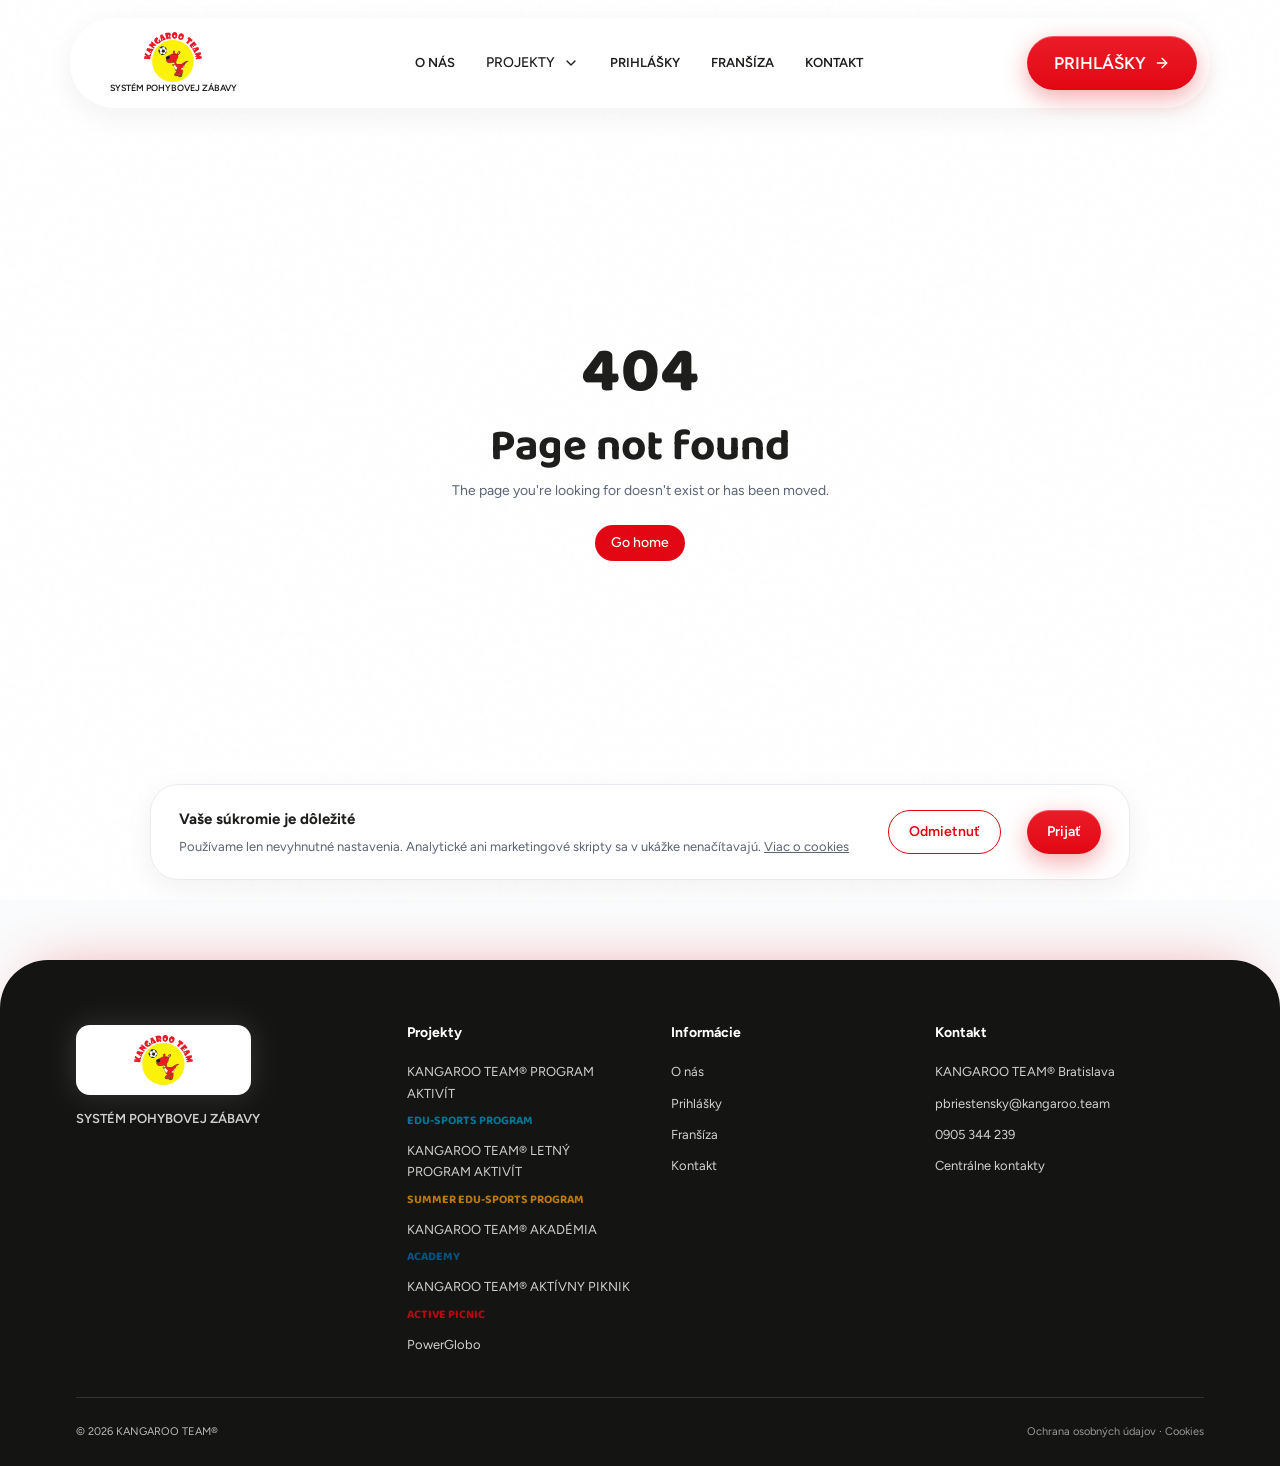
==== commit a7484138: "Refresh the Kangaroo Team preview to the current Lovable snapshot." ====
--- a/index.html
+++ b/index.html
@@ -1,9 +1,9 @@
-<!DOCTYPE html><html lang="sk"><head><meta charSet="utf-8"/><meta name="viewport" content="width=device-width, initial-scale=1"/><link rel="preload" as="image" href="/__l5e/assets-v1/35fd7db4-e2c6-43e2-95f6-3a55faa1e516/KT_logo_trans.webp"/><link rel="preload" as="image" href="/__l5e/assets-v1/997f4da7-c2a4-4044-a221-5ae855d0ee98/zajecia7.jpeg" fetchPriority="high"/><link rel="preload" as="image" href="/__l5e/assets-v1/9650065a-1c9d-4420-b1b7-85f82c4b03d8/zajecia3.jpeg"/><link rel="preload" as="image" href="/__l5e/assets-v1/0d38f997-a977-4e9b-ae4e-cd7d3bfdc152/zajecia1.jpeg"/><link rel="preload" as="image" href="/__l5e/assets-v1/ed49b57e-158e-4d73-9e98-57025d57c60c/zajecia5.jpeg"/><link rel="preload" as="image" href="/__l5e/assets-v1/0f0b9a1e-96f2-4b70-b495-211cd2bf315b/cien_kang.png"/><link rel="preload" as="image" href="/__l5e/assets-v1/a59b8ed4-78f5-4758-ac92-9cc15f35295b/kangur_lewa.png"/><link rel="preload" as="image" href="/__l5e/assets-v1/420be000-c2f4-4e22-a29c-a61c78569b7a/cropped-kangur-270x270.webp"/><link rel="stylesheet" href="https://fonts.googleapis.com/css2?family=Baloo+2:wght@600;700;800&amp;family=Figtree:wght@400;500;600&amp;display=swap" data-precedence="default"/><link rel="stylesheet" href="/assets/styles-CKbbOYTU.css" data-precedence="default"/><title>Kangaroo Team® Slovensko — pohybová zábava pre predškolákov | KANGAROO TEAM® Slovensko</title><meta name="description" content="Systém pohybovej zábavy pre predškolákov. Licencovaní inštruktori, štyri športy, skupiny po 12 detí a ukážková lekcia zadarmo."/><meta property="og:title" content="Kangaroo Team® Slovensko — pohybová zábava pre predškolákov | KANGAROO TEAM® Slovensko"/><meta property="og:description" content="Systém pohybovej zábavy pre predškolákov. Licencovaní inštruktori, štyri športy, skupiny po 12 detí a ukážková lekcia zadarmo."/><meta property="og:type" content="website"/><meta name="twitter:card" content="summary_large_image"/><meta property="og:image" content="/__l5e/assets-v1/a59b8ed4-78f5-4758-ac92-9cc15f35295b/kangur_lewa.png"/><meta name="twitter:image" content="/__l5e/assets-v1/a59b8ed4-78f5-4758-ac92-9cc15f35295b/kangur_lewa.png"/><link rel="modulepreload" href="/assets/index-CrqRMpx8.js"/><link rel="modulepreload" href="/assets/routes-D4gkqc8p.js"/><link rel="modulepreload" href="/assets/site-content-Dc4v7FD6.js"/><link rel="modulepreload" href="/assets/heart-DT6ub93O.js"/><link rel="modulepreload" href="/assets/school-Do9baxPE.js"/><link rel="icon" href="/favicon.png" type="image/png"/><meta name="robots" content="noindex, nofollow"/><meta name="twitter:title" content="Kangaroo Team® Slovensko — pohybová zábava pre predškolákov | KANGAROO TEAM® Slovensko"><meta name="twitter:description" content="Systém pohybovej zábavy pre predškolákov. Licencovaní inštruktori, štyri športy, skupiny po 12 detí a ukážková lekcia zadarmo."></head><body><a href="#main" class="sr-only focus:not-sr-only">Preskočiť na obsah</a><header class="site-header "><div class="wrap header-inner"><a class="brand-lockup active" aria-label="KANGAROO TEAM® — domov" href="/" data-status="active" aria-current="page"><img class="logo" src="/__l5e/assets-v1/35fd7db4-e2c6-43e2-95f6-3a55faa1e516/KT_logo_trans.webp" alt="KANGAROO TEAM®"/><span class="brand-descriptor">SYSTÉM POHYBOVEJ ZÁBAVY</span></a><nav class="desktop-nav" aria-label="Hlavné menu"><span class="nav-indicator" aria-hidden="true"></span><a class="nav-link " href="/o-nas">O NÁS</a><div class="project-menu"><button class="inline-flex items-center justify-center gap-2 whitespace-nowrap rounded-md text-sm font-medium cursor-pointer transition-colors focus-visible:outline-none focus-visible:ring-1 focus-visible:ring-ring disabled:pointer-events-none disabled:opacity-50 disabled:cursor-not-allowed [&amp;_svg]:pointer-events-none [&amp;_svg]:size-4 [&amp;_svg]:shrink-0 hover:bg-accent hover:text-accent-foreground px-4 py-2 nav-link text-inherit h-auto" aria-expanded="false">PROJEKTY <svg xmlns="http://www.w3.org/2000/svg" width="24" height="24" viewBox="0 0 24 24" fill="none" stroke="currentColor" stroke-width="2" stroke-linecap="round" stroke-linejoin="round" class="lucide lucide-chevron-down size-3" aria-hidden="true"><path d="m6 9 6 6 6-6"></path></svg></button></div><a class="nav-link " href="/prihlasky">PRIHLÁŠKY</a><a class="nav-link " href="/fransiza">FRANŠÍZA</a><a class="nav-link " href="/kontakt">KONTAKT</a></nav><a class="inline-flex items-center justify-center gap-2 whitespace-nowrap rounded-md text-sm font-medium cursor-pointer transition-colors focus-visible:outline-none focus-visible:ring-1 focus-visible:ring-ring disabled:pointer-events-none disabled:opacity-50 disabled:cursor-not-allowed [&amp;_svg]:pointer-events-none [&amp;_svg]:size-4 [&amp;_svg]:shrink-0 kt-button bg-primary text-primary-foreground h-9 px-4 py-2 header-cta" href="/prihlasky">PRIHLÁŠKY <svg xmlns="http://www.w3.org/2000/svg" width="24" height="24" viewBox="0 0 24 24" fill="none" stroke="currentColor" stroke-width="2" stroke-linecap="round" stroke-linejoin="round" class="lucide lucide-arrow-right" aria-hidden="true"><path d="M5 12h14"></path><path d="m12 5 7 7-7 7"></path></svg></a><button class="inline-flex items-center justify-center gap-2 whitespace-nowrap rounded-md text-sm font-medium cursor-pointer transition-colors focus-visible:outline-none focus-visible:ring-1 focus-visible:ring-ring disabled:pointer-events-none disabled:opacity-50 disabled:cursor-not-allowed [&amp;_svg]:pointer-events-none [&amp;_svg]:size-4 [&amp;_svg]:shrink-0 hover:bg-accent hover:text-accent-foreground h-9 w-9 mobile-menu-button" aria-label="Otvoriť menu"><svg xmlns="http://www.w3.org/2000/svg" width="24" height="24" viewBox="0 0 24 24" fill="none" stroke="currentColor" stroke-width="2" stroke-linecap="round" stroke-linejoin="round" class="lucide lucide-menu" aria-hidden="true"><path d="M4 5h16"></path><path d="M4 12h16"></path><path d="M4 19h16"></path></svg></button></div></header><main id="main"><!--$--><section class="collage-hero"><div class="blob blob-1" aria-hidden="true"></div><div class="blob blob-2" aria-hidden="true"></div><div class="blob blob-3" aria-hidden="true"></div><div class="blob blob-4" aria-hidden="true"></div><div class="collage-inner wrap"><div class="collage-copy"><span class="eyebrow">SYSTÉM POHYBOVEJ ZÁBAVY</span><h1>Pohybová<!-- --> <span class="scribble">zábava<svg viewBox="0 0 200 24" preserveAspectRatio="none" aria-hidden="true"><path d="M4 15 C40 7 70 19 104 11 S160 6 196 14"></path></svg></span> <!-- -->pre predškolákov</h1><p class="lead">Štvorročný program pohybových aktivít pre deti od 1,5 do 6 rokov. Priamo vo vašej škôlke, s licencovanými inštruktormi.</p><div class="actions"><a class="inline-flex items-center justify-center gap-2 whitespace-nowrap rounded-md text-sm font-medium cursor-pointer transition-colors focus-visible:outline-none focus-visible:ring-1 focus-visible:ring-ring disabled:pointer-events-none disabled:opacity-50 disabled:cursor-not-allowed [&amp;_svg]:pointer-events-none [&amp;_svg]:size-4 [&amp;_svg]:shrink-0 kt-button bg-primary text-primary-foreground h-9 px-4 py-2" href="/prihlasky">Ukážková lekcia zadarmo <svg xmlns="http://www.w3.org/2000/svg" width="24" height="24" viewBox="0 0 24 24" fill="none" stroke="currentColor" stroke-width="2" stroke-linecap="round" stroke-linejoin="round" class="lucide lucide-arrow-right" aria-hidden="true"><path d="M5 12h14"></path><path d="m12 5 7 7-7 7"></path></svg></a><a class="inline-flex items-center justify-center gap-2 whitespace-nowrap rounded-md text-sm font-medium cursor-pointer transition-colors focus-visible:outline-none focus-visible:ring-1 focus-visible:ring-ring disabled:pointer-events-none disabled:opacity-50 disabled:cursor-not-allowed [&amp;_svg]:pointer-events-none [&amp;_svg]:size-4 [&amp;_svg]:shrink-0 kt-button kt-outline h-9 px-4 py-2 glass-button" href="/o-nas#pre-skolky">Pre škôlky <svg xmlns="http://www.w3.org/2000/svg" width="24" height="24" viewBox="0 0 24 24" fill="none" stroke="currentColor" stroke-width="2" stroke-linecap="round" stroke-linejoin="round" class="lucide lucide-school" aria-hidden="true"><path d="M14 21v-3a2 2 0 0 0-4 0v3"></path><path d="M18 5v16"></path><path d="m4 6 7.106-3.79a2 2 0 0 1 1.788 0L20 6"></path><path d="m6 11-3.52 2.147a1 1 0 0 0-.48.854V19a2 2 0 0 0 2 2h16a2 2 0 0 0 2-2v-5a1 1 0 0 0-.48-.853L18 11"></path><path d="M6 5v16"></path><circle cx="12" cy="9" r="2"></circle></svg></a></div></div><div class="collage"><span class="sticker">1. lekcia <strong>ZADARMO</strong></span><div class="collage-photo p1"><div class="collage-float"><div class="collage-card"><img src="/__l5e/assets-v1/997f4da7-c2a4-4044-a221-5ae855d0ee98/zajecia7.jpeg" alt="Inštruktor KANGAROO TEAM® s deťmi v telocvični" fetchPriority="high"/></div></div></div><div class="collage-photo p2"><div class="collage-float"><div class="collage-card"><img src="/__l5e/assets-v1/9650065a-1c9d-4420-b1b7-85f82c4b03d8/zajecia3.jpeg" alt="Deti v rozlišovacích vestách s loptami"/></div></div></div><div class="collage-photo p3"><div class="collage-float"><div class="collage-card"><img src="/__l5e/assets-v1/0d38f997-a977-4e9b-ae4e-cd7d3bfdc152/zajecia1.jpeg" alt="Hodina pohybovej zábavy v materskej škole"/></div></div></div><div class="collage-photo p4"><div class="collage-float"><div class="collage-card"><img src="/__l5e/assets-v1/ed49b57e-158e-4d73-9e98-57025d57c60c/zajecia5.jpeg" alt="Deti počas športovej hry"/></div></div></div><div class="collage-mascot"><img class="mascot-shadow" src="/__l5e/assets-v1/0f0b9a1e-96f2-4b70-b495-211cd2bf315b/cien_kang.png" alt=""/><img class="mascot-float" src="/__l5e/assets-v1/a59b8ed4-78f5-4758-ac92-9cc15f35295b/kangur_lewa.png" alt="Červený klokan, maskot KANGAROO TEAM®"/></div></div><span class="ball ball-1" aria-hidden="true"></span><span class="ball ball-2" aria-hidden="true"></span><span class="ball ball-3" aria-hidden="true"></span><span class="ball ball-4" aria-hidden="true"></span><span class="ball ball-5" aria-hidden="true"></span><span class="ball ball-6" aria-hidden="true"></span></div></section><div class="marquee" aria-label="POHYBOVÁ ZÁBAVA, VYHRÁVAJÚ VŠETCI!, 4 ŠPORTY, SKUPINY PO 12 DEŤOCH, PRVÁ LEKCIA ZADARMO, LICENCOVANÍ INŠTRUKTORI"><div class="marquee-track" aria-hidden="true"><div class="marquee-group"><span>POHYBOVÁ ZÁBAVA<img src="/__l5e/assets-v1/420be000-c2f4-4e22-a29c-a61c78569b7a/cropped-kangur-270x270.webp" alt=""/></span><span>VYHRÁVAJÚ VŠETCI!<img src="/__l5e/assets-v1/420be000-c2f4-4e22-a29c-a61c78569b7a/cropped-kangur-270x270.webp" alt=""/></span><span>4 ŠPORTY<img src="/__l5e/assets-v1/420be000-c2f4-4e22-a29c-a61c78569b7a/cropped-kangur-270x270.webp" alt=""/></span><span>SKUPINY PO 12 DEŤOCH<img src="/__l5e/assets-v1/420be000-c2f4-4e22-a29c-a61c78569b7a/cropped-kangur-270x270.webp" alt=""/></span><span>PRVÁ LEKCIA ZADARMO<img src="/__l5e/assets-v1/420be000-c2f4-4e22-a29c-a61c78569b7a/cropped-kangur-270x270.webp" alt=""/></span><span>LICENCOVANÍ INŠTRUKTORI<img src="/__l5e/assets-v1/420be000-c2f4-4e22-a29c-a61c78569b7a/cropped-kangur-270x270.webp" alt=""/></span></div><div class="marquee-group"><span>POHYBOVÁ ZÁBAVA<img src="/__l5e/assets-v1/420be000-c2f4-4e22-a29c-a61c78569b7a/cropped-kangur-270x270.webp" alt=""/></span><span>VYHRÁVAJÚ VŠETCI!<img src="/__l5e/assets-v1/420be000-c2f4-4e22-a29c-a61c78569b7a/cropped-kangur-270x270.webp" alt=""/></span><span>4 ŠPORTY<img src="/__l5e/assets-v1/420be000-c2f4-4e22-a29c-a61c78569b7a/cropped-kangur-270x270.webp" alt=""/></span><span>SKUPINY PO 12 DEŤOCH<img src="/__l5e/assets-v1/420be000-c2f4-4e22-a29c-a61c78569b7a/cropped-kangur-270x270.webp" alt=""/></span><span>PRVÁ LEKCIA ZADARMO<img src="/__l5e/assets-v1/420be000-c2f4-4e22-a29c-a61c78569b7a/cropped-kangur-270x270.webp" alt=""/></span><span>LICENCOVANÍ INŠTRUKTORI<img src="/__l5e/assets-v1/420be000-c2f4-4e22-a29c-a61c78569b7a/cropped-kangur-270x270.webp" alt=""/></span></div></div></div><section class="stats-band"><div class="wrap"><div class="stats"><div class="stat"><div class="stat-number">90 000</div><p>detí v programe</p></div><div class="stat"><div class="stat-number">500<!-- -->+</div><p>miest</p></div><div class="stat"><div class="stat-number">250 000</div><p>absolventov za 15 rokov</p></div><div class="stat"><div class="stat-number">4</div><p>športy v programe</p></div></div><p class="stats-source">Čísla značky v Poľsku a celosvetovo — nie výsledky na Slovensku.</p></div></section><svg class="wave to-white" viewBox="0 0 1440 100" preserveAspectRatio="none" aria-hidden="true"><path d="M0,0 C480,100 960,100 1440,0 L1440,100 L0,100 Z"></path></svg><section class="section wrap"><div class="reveal "><div class="section-heading"><div><span class="eyebrow">Každé dobrodružstvo má svoj začiatok</span><h2>Poďme do toho spolu</h2></div></div><div class="audience-grid"><div class="audience-card"><div class="audience-icon"><svg xmlns="http://www.w3.org/2000/svg" width="24" height="24" viewBox="0 0 24 24" fill="none" stroke="currentColor" stroke-width="2" stroke-linecap="round" stroke-linejoin="round" class="lucide lucide-heart" aria-hidden="true"><path d="M2 9.5a5.5 5.5 0 0 1 9.591-3.676.56.56 0 0 0 .818 0A5.49 5.49 0 0 1 22 9.5c0 2.29-1.5 4-3 5.5l-5.492 5.313a2 2 0 0 1-3 .019L5 15c-1.5-1.5-3-3.2-3-5.5"></path></svg></div><div><h3>Som rodič</h3><p>Chcem, aby sa moje dieťa hýbalo, bavilo a spoznávalo svet.</p><a class="text-link" href="/prihlasky">Prihlásiť dieťa <svg xmlns="http://www.w3.org/2000/svg" width="24" height="24" viewBox="0 0 24 24" fill="none" stroke="currentColor" stroke-width="2" stroke-linecap="round" stroke-linejoin="round" class="lucide lucide-arrow-right" aria-hidden="true"><path d="M5 12h14"></path><path d="m12 5 7 7-7 7"></path></svg></a></div></div><div class="audience-card school"><div class="audience-icon"><svg xmlns="http://www.w3.org/2000/svg" width="24" height="24" viewBox="0 0 24 24" fill="none" stroke="currentColor" stroke-width="2" stroke-linecap="round" stroke-linejoin="round" class="lucide lucide-school" aria-hidden="true"><path d="M14 21v-3a2 2 0 0 0-4 0v3"></path><path d="M18 5v16"></path><path d="m4 6 7.106-3.79a2 2 0 0 1 1.788 0L20 6"></path><path d="m6 11-3.52 2.147a1 1 0 0 0-.48.854V19a2 2 0 0 0 2 2h16a2 2 0 0 0 2-2v-5a1 1 0 0 0-.48-.853L18 11"></path><path d="M6 5v16"></path><circle cx="12" cy="9" r="2"></circle></svg></div><div><h3>Sme škôlka</h3><p>Chceme deťom ponúknuť profesionálny pohybový program priamo u nás.</p><a class="text-link" href="/o-nas#pre-skolky">Chcem program do škôlky <svg xmlns="http://www.w3.org/2000/svg" width="24" height="24" viewBox="0 0 24 24" fill="none" stroke="currentColor" stroke-width="2" stroke-linecap="round" stroke-linejoin="round" class="lucide lucide-arrow-right" aria-hidden="true"><path d="M5 12h14"></path><path d="m12 5 7 7-7 7"></path></svg></a></div></div></div></div></section><section class="section wrap"><div class="section-heading"><div><span class="eyebrow">Jeden tím. Mnoho možností.</span><h2>Naše projekty</h2></div><p>Od prvých športových zážitkov po spoločné rodinné dobrodružstvá.</p></div><div class="project-grid"><div class="reveal "><article class="project-card accent-cyan"><a aria-label="Zistite viac o KANGAROO TEAM® PROGRAM AKTIVÍT" href="/projekty/edu-sports"><div class="project-image"><img src="/__l5e/assets-v1/6fca0b60-a352-48d8-88e5-73110ec4f082/ENG_EDU-SPORTS-PROGRAM-1-1024x577.png" alt="Originálny banner projektu KANGAROO TEAM® PROGRAM AKTIVÍT" loading="lazy"/></div></a><div class="project-body"><span class="chip">3–6 rokov</span><h3>KANGAROO TEAM® PROGRAM AKTIVÍT</h3><small class="project-subtitle">EDU-SPORTS PROGRAM</small><p>Program Kangaroo Team je aktivita športovou rozprávkovou formou určená pre deti vo veku 3–6 rokov. Program je jedinečný, pestrý, systematicky zostavený a jednotlivé aktivity na seba prirodzene nadväzujú. Motivuje deti k pohybu hravou a zábavnou formou.</p><a class="text-link" href="/projekty/edu-sports">Zistite viac <svg xmlns="http://www.w3.org/2000/svg" width="24" height="24" viewBox="0 0 24 24" fill="none" stroke="currentColor" stroke-width="2" stroke-linecap="round" stroke-linejoin="round" class="lucide lucide-arrow-right" aria-hidden="true"><path d="M5 12h14"></path><path d="m12 5 7 7-7 7"></path></svg></a></div></article></div><div class="reveal "><article class="project-card accent-orange"><a aria-label="Zistite viac o KANGAROO TEAM® LETNÝ PROGRAM AKTIVÍT" href="/projekty/summer"><div class="project-image"><img src="/__l5e/assets-v1/ddb725b6-a377-4461-b003-a6c81457c127/summer_1-1.webp" alt="Originálny banner projektu KANGAROO TEAM® LETNÝ PROGRAM AKTIVÍT" loading="lazy"/></div></a><div class="project-body"><span class="chip">3–6 rokov</span><h3>KANGAROO TEAM® LETNÝ PROGRAM AKTIVÍT</h3><small class="project-subtitle">SUMMER EDU-SPORTS PROGRAM</small><p>Letná verzia nášho programu vo vybraných lokalitách.</p><a class="text-link" href="/projekty/summer">Zistite viac <svg xmlns="http://www.w3.org/2000/svg" width="24" height="24" viewBox="0 0 24 24" fill="none" stroke="currentColor" stroke-width="2" stroke-linecap="round" stroke-linejoin="round" class="lucide lucide-arrow-right" aria-hidden="true"><path d="M5 12h14"></path><path d="m12 5 7 7-7 7"></path></svg></a></div></article></div><div class="reveal "><article class="project-card accent-blue"><a aria-label="Zistite viac o KANGAROO TEAM® AKADÉMIA" href="/projekty/academy"><div class="project-image"><img src="/__l5e/assets-v1/44f1689f-b1c4-45b8-a8a9-03bce487f787/ENG_ACADEMY-1-1024x586.png" alt="Originálny banner projektu KANGAROO TEAM® AKADÉMIA" loading="lazy"/></div></a><div class="project-body"><span class="chip">60 minút</span><h3>KANGAROO TEAM® AKADÉMIA</h3><small class="project-subtitle">ACADEMY</small><p>Pravidelné pohybové kurzy pre deti organizované mimo materských škôl v športových a voľnočasových centrách.</p><a class="text-link" href="/projekty/academy">Zistite viac <svg xmlns="http://www.w3.org/2000/svg" width="24" height="24" viewBox="0 0 24 24" fill="none" stroke="currentColor" stroke-width="2" stroke-linecap="round" stroke-linejoin="round" class="lucide lucide-arrow-right" aria-hidden="true"><path d="M5 12h14"></path><path d="m12 5 7 7-7 7"></path></svg></a></div></article></div><div class="reveal "><article class="project-card accent-yellow"><a aria-label="Zistite viac o KANGAROO TEAM® AKTÍVNY PIKNIK" href="/projekty/active-picnic"><div class="project-image"><img src="/__l5e/assets-v1/321238f7-07a9-47ff-8739-5c1386ae9706/ENG_ACTIVE-PICNIC-1-1024x581.png" alt="Originálny banner projektu KANGAROO TEAM® AKTÍVNY PIKNIK" loading="lazy"/></div></a><div class="project-body"><span class="chip">do 6 rokov</span><h3>KANGAROO TEAM® AKTÍVNY PIKNIK</h3><small class="project-subtitle">ACTIVE PICNIC</small><p>Veselé podujatia na čerstvom vzduchu plné hier a zábavy.</p><a class="text-link" href="/projekty/active-picnic">Zistite viac <svg xmlns="http://www.w3.org/2000/svg" width="24" height="24" viewBox="0 0 24 24" fill="none" stroke="currentColor" stroke-width="2" stroke-linecap="round" stroke-linejoin="round" class="lucide lucide-arrow-right" aria-hidden="true"><path d="M5 12h14"></path><path d="m12 5 7 7-7 7"></path></svg></a></div></article></div></div></section><section class="section steps-photo" style="--steps-photo:url(/__l5e/assets-v1/9a35f3af-7529-4d90-91cf-7644ec9d5f3c/zajecia2.jpeg)"><div class="reveal wrap"><div class="section-heading center"><span class="eyebrow">Jednoducho, krok za krokom</span><h2>Ako to funguje</h2></div><div class="steps"><div class="step"><div class="step-number">1</div><h3>Prídete na ukážkovú lekciu zadarmo</h3><p>Prvá lekcia zadarmo pre všetky deti</p></div><div class="step"><div class="step-number">2</div><h3>Zaradíme ho do skupiny</h3><p>Maximálne 12 detí v skupine</p></div><div class="step"><div class="step-number">3</div><h3>Hodina raz týždenne</h3><p>30 minút priamo v škôlke</p></div><div class="step"><div class="step-number">4</div><h3>Sledujete pokrok</h3><p>Inštruktor na požiadanie poskytne spätnú väzbu</p></div></div></div></section><svg class="wave " viewBox="0 0 1440 100" preserveAspectRatio="none" aria-hidden="true"><path d="M0,40 C360,120 1080,-40 1440,40 L1440,100 L0,100 Z"></path></svg><section class="section muted-section"><div class="wrap"><div class="reveal story-grid"><div><span class="eyebrow">Viac než len šport</span><h2>Dobrodružstvo na PowerGlobo</h2><p>Celý program stojí na rozprávke o červenom klokanovi a jeho šiestich zvieracích kamarátoch z každého kontinentu. Deti s nimi počas štyroch rokov cestujú po PowerGlobo — po svete. Učia sa základy futbalu, volejbalu, basketbalu a hádzanej, spoznávajú kontinenty, prírodu a ekológiu a popri tom aj základy angličtiny.</p><blockquote class="brand-quote">„KANGAROO HOVORÍ, ŽE KEĎ SA O POWERGLOBO STARÁME A O SEBA DBÁME, SVET JE KRÁSNY A RADOSŤ Z TOHO MÁME.“</blockquote></div><img class="project-cover" src="/__l5e/assets-v1/f8202c31-d9e0-4e47-a8cf-2ace1e429303/edu_sports-1024x680.png" alt="KANGAROO TEAM® EDU-SPORTS PROGRAM" loading="lazy"/></div></div></section><svg class="wave to-white" viewBox="0 0 1440 100" preserveAspectRatio="none" aria-hidden="true"><path d="M0,0 C480,100 960,100 1440,0 L1440,100 L0,100 Z"></path></svg><section class="section wrap characters-section"><div class="reveal "><div class="section-heading center"><span class="eyebrow">PowerGlobo</span><h2>Kangaroo a jeho zvierací kamaráti</h2><p>Vydajte sa na aktívnu cestu po PowerGlobe a spoznajte Kangaroo a jeho 6 zvieracích kamarátov zo siedmich kontinentov.</p></div><div class="world-map" aria-label="Mapa PowerGlobo"><svg viewBox="0 0 100 100" preserveAspectRatio="none" aria-hidden="true"><path d="M5 23L10 19 16 20 21 15 30 17 34 22 30 27 34 31 29 35 25 40 27 44 31 47 29 50 25 47 20 40 13 38 10 31 5 29Z M28 48L34 47 39 52 38 59 35 64 35 70 30 80 27 73 27 65 23 57 24 51Z M38 12L44 9 46 17 41 23 37 20Z M45 23L48 19 52 20 54 25 60 22 65 16 73 16 78 20 87 20 94 26 91 34 84 36 81 42 78 39 76 49 71 43 67 41 65 34 59 33 56 30 53 33 47 31 45 28Z M46 35L54 33 60 39 61 47 57 51 56 61 51 67 48 59 46 53 42 45 43 38Z M76 66L81 62 85 65 89 65 93 72 87 79 78 77 75 71Z M32 90L42 87 51 88 62 86 73 90 76 94 63 96 46 95 33 94Z"></path></svg><button class="inline-flex items-center justify-center gap-2 whitespace-nowrap rounded-md text-sm font-medium cursor-pointer transition-colors focus-visible:outline-none focus-visible:ring-1 focus-visible:ring-ring disabled:pointer-events-none disabled:opacity-50 disabled:cursor-not-allowed [&amp;_svg]:pointer-events-none [&amp;_svg]:size-4 [&amp;_svg]:shrink-0 hover:bg-accent hover:text-accent-foreground h-9 px-4 py-2 map-point active" style="left:51.46%;top:72%" aria-label="Austrália: KANGAROO" aria-pressed="true"><span>K</span></button><button class="inline-flex items-center justify-center gap-2 whitespace-nowrap rounded-md text-sm font-medium cursor-pointer transition-colors focus-visible:outline-none focus-visible:ring-1 focus-visible:ring-ring disabled:pointer-events-none disabled:opacity-50 disabled:cursor-not-allowed [&amp;_svg]:pointer-events-none [&amp;_svg]:size-4 [&amp;_svg]:shrink-0 hover:bg-accent hover:text-accent-foreground h-9 px-4 py-2 map-point" style="left:31.62%;top:28%" aria-label="Európa: SLEČNA BOCIANKA" aria-pressed="false"><span>B</span></button><button class="inline-flex items-center justify-center gap-2 whitespace-nowrap rounded-md text-sm font-medium cursor-pointer transition-colors focus-visible:outline-none focus-visible:ring-1 focus-visible:ring-ring disabled:pointer-events-none disabled:opacity-50 disabled:cursor-not-allowed [&amp;_svg]:pointer-events-none [&amp;_svg]:size-4 [&amp;_svg]:shrink-0 hover:bg-accent hover:text-accent-foreground h-9 px-4 py-2 map-point" style="left:12.4%;top:33%" aria-label="Severná Amerika: MR. SKUNX" aria-pressed="false"><span>S</span></button><button class="inline-flex items-center justify-center gap-2 whitespace-nowrap rounded-md text-sm font-medium cursor-pointer transition-colors focus-visible:outline-none focus-visible:ring-1 focus-visible:ring-ring disabled:pointer-events-none disabled:opacity-50 disabled:cursor-not-allowed [&amp;_svg]:pointer-events-none [&amp;_svg]:size-4 [&amp;_svg]:shrink-0 hover:bg-accent hover:text-accent-foreground h-9 px-4 py-2 map-point" style="left:19.22%;top:63%" aria-label="Južná Amerika: EL MONKEYNHO" aria-pressed="false"><span>M</span></button><button class="inline-flex items-center justify-center gap-2 whitespace-nowrap rounded-md text-sm font-medium cursor-pointer transition-colors focus-visible:outline-none focus-visible:ring-1 focus-visible:ring-ring disabled:pointer-events-none disabled:opacity-50 disabled:cursor-not-allowed [&amp;_svg]:pointer-events-none [&amp;_svg]:size-4 [&amp;_svg]:shrink-0 hover:bg-accent hover:text-accent-foreground h-9 px-4 py-2 map-point" style="left:32.24%;top:53%" aria-label="Afrika: ELEFANT CHOBOTÍK" aria-pressed="false"><span>E</span></button><button class="inline-flex items-center justify-center gap-2 whitespace-nowrap rounded-md text-sm font-medium cursor-pointer transition-colors focus-visible:outline-none focus-visible:ring-1 focus-visible:ring-ring disabled:pointer-events-none disabled:opacity-50 disabled:cursor-not-allowed [&amp;_svg]:pointer-events-none [&amp;_svg]:size-4 [&amp;_svg]:shrink-0 hover:bg-accent hover:text-accent-foreground h-9 px-4 py-2 map-point" style="left:45.26%;top:35%" aria-label="Ázia: PANDAMONIX" aria-pressed="false"><span>P</span></button><button class="inline-flex items-center justify-center gap-2 whitespace-nowrap rounded-md text-sm font-medium cursor-pointer transition-colors focus-visible:outline-none focus-visible:ring-1 focus-visible:ring-ring disabled:pointer-events-none disabled:opacity-50 disabled:cursor-not-allowed [&amp;_svg]:pointer-events-none [&amp;_svg]:size-4 [&amp;_svg]:shrink-0 hover:bg-accent hover:text-accent-foreground h-9 px-4 py-2 map-point" style="left:34.1%;top:89%" aria-label="Antarktída: PINGU ADELA" aria-pressed="false"><span>A</span></button><div class="map-card" aria-live="polite"><article class="character-card spotlight"><div class="character-avatar continent-australia" aria-label="Ilustrácia KANGAROO — doplní klient">K</div><span class="chip">Austrália</span><h3>KANGAROO</h3><p>Na Slovensku známy ako klokan, ale keďže sa v programe učíme základy angličtiny, ponechávame mu meno Kangaroo. Je hlavným hrdinom a mentorom celej športovej výpravy.</p><blockquote>„<!-- -->Aby všetci videli Kangaroo pri jeho sile, ako skáče najlepšie v PowerGlobe vo veľkom štýle.<!-- -->“</blockquote><small>Ilustrácia postavy — doplní klient</small></article></div></div><div class="character-strip"><article class="character-card spotlight"><div class="character-avatar continent-australia" aria-label="Ilustrácia KANGAROO — doplní klient">K</div><span class="chip">Austrália</span><h3>KANGAROO</h3><p>Na Slovensku známy ako klokan, ale keďže sa v programe učíme základy angličtiny, ponechávame mu meno Kangaroo. Je hlavným hrdinom a mentorom celej športovej výpravy.</p><blockquote>„<!-- -->Aby všetci videli Kangaroo pri jeho sile, ako skáče najlepšie v PowerGlobe vo veľkom štýle.<!-- -->“</blockquote><small>Ilustrácia postavy — doplní klient</small></article><article class="character-card spotlight"><div class="character-avatar continent-europe" aria-label="Ilustrácia SLEČNA BOCIANKA — doplní klient">B</div><span class="chip">Európa</span><h3>SLEČNA BOCIANKA</h3><p>Dobrá kamarátka Kangaroo z Európy.</p><blockquote>„<!-- -->Vitajte, to som ja, Slečna Bocianka z Európy. S Madame a Monsieur vyrážame vpred, nech spolu spoznáme európsky svet.<!-- -->“</blockquote><small>Ilustrácia postavy — doplní klient</small></article><article class="character-card spotlight"><div class="character-avatar continent-north" aria-label="Ilustrácia MR. SKUNX — doplní klient">S</div><span class="chip">Severná Amerika</span><h3>MR. SKUNX</h3><p>Zvierací kamarát Kangaroo zo Severnej Ameriky, ktorý hovorí trochu americkou slovenčinou.</p><blockquote>„<!-- -->Ja som Mr. Skunx, veľký krok mám, hranolky som zjedol, kolu vypil sám. Teraz ma však bruško bolí, oj, joj, ako veľmi bolí.<!-- -->“</blockquote><small>Ilustrácia postavy — doplní klient</small></article><article class="character-card spotlight"><div class="character-avatar continent-south" aria-label="Ilustrácia EL MONKEYNHO — doplní klient">M</div><span class="chip">Južná Amerika</span><h3>EL MONKEYNHO</h3><p>Športovo založený a zdravo sa stravujúci priateľ Kangaroo.</p><blockquote>„<!-- -->Ola, ja som EL MONKEYNHO z Južnej Ameriky. Pohyb mám rád, skáčem hore-dole, každý je môj kamarát. Kolená vysoko, úsmev na tvári, s pohybom a radosťou sa nám vždy všetko podarí.<!-- -->“</blockquote><small>Ilustrácia postavy — doplní klient</small></article><article class="character-card spotlight"><div class="character-avatar continent-africa" aria-label="Ilustrácia ELEFANT CHOBOTÍK — doplní klient">E</div><span class="chip">Afrika</span><h3>ELEFANT CHOBOTÍK</h3><p>Najväčší suchozemský cicavec na PowerGlobe.</p><blockquote>„<!-- -->Z Afriky prichádzam, maznanie mám rád, som veľký slon a váš dobrý kamarát.<!-- -->“</blockquote><small>Ilustrácia postavy — doplní klient</small></article><article class="character-card spotlight"><div class="character-avatar continent-asia" aria-label="Ilustrácia PANDAMONIX — doplní klient">P</div><span class="chip">Ázia</span><h3>PANDAMONIX</h3><p>Bláznivý, ale pomalý priateľ Kangaroo z Ázie.</p><blockquote>„<!-- -->A teraz PANDAMONIX z Ázie volá, ukáže vám časti tela – to je škola.<!-- -->“</blockquote><small>Ilustrácia postavy — doplní klient</small></article><article class="character-card spotlight"><div class="character-avatar continent-antarctica" aria-label="Ilustrácia PINGU ADELA — doplní klient">A</div><span class="chip">Antarktída</span><h3>PINGU ADELA</h3><p>Dlane von a malé kroky, tak idú tučniaci už celé roky.</p><blockquote>„<!-- -->Z Antarktídy Pingu letí, pozdraviť vás milé deti. Malé kroky, ruky v bok, spolu vždy zvládneme každý krok.<!-- -->“</blockquote><small>Ilustrácia postavy — doplní klient</small></article></div><div class="brand-cheer">Hooray! Hooray! KANGAROO TEAM® Olé!</div><div class="actions center-actions"><a class="inline-flex items-center justify-center gap-2 whitespace-nowrap rounded-md text-sm font-medium cursor-pointer transition-colors focus-visible:outline-none focus-visible:ring-1 focus-visible:ring-ring disabled:pointer-events-none disabled:opacity-50 disabled:cursor-not-allowed [&amp;_svg]:pointer-events-none [&amp;_svg]:size-4 [&amp;_svg]:shrink-0 kt-button kt-outline h-9 px-4 py-2" href="/powerglobo">Spoznajte všetky postavy <svg xmlns="http://www.w3.org/2000/svg" width="24" height="24" viewBox="0 0 24 24" fill="none" stroke="currentColor" stroke-width="2" stroke-linecap="round" stroke-linejoin="round" class="lucide lucide-arrow-right" aria-hidden="true"><path d="M5 12h14"></path><path d="m12 5 7 7-7 7"></path></svg></a></div></div></section><section class="section wrap"><div class="section-heading center"><span class="eyebrow">Na čom nám záleží</span><h2>Naša misia</h2><p>Šestnásť vecí, na ktorých nám pri práci s deťmi záleží.</p></div><div class="mission-grid"><div class="mission-card"><img src="/__l5e/assets-v1/d84428ab-1912-4d8a-b701-58827c747210/Misje-PNG_POHYBOVA-ZABAVA.png" alt="Pohybová zábava" loading="lazy"/></div><div class="mission-card"><img src="/__l5e/assets-v1/57e4c586-28a3-452f-85d9-85e5e5e98809/Misje_SK_ZABAVA_PROSTREDNICTVOM_SPORTU-1024x268.png" alt="Zábava prostredníctvom športu" loading="lazy"/></div><div class="mission-card"><img src="/__l5e/assets-v1/3e8aeb69-1763-4d7a-8e6e-bfde108262ac/Misje_SK_TELESNA_VYCHOVA-1024x268.png" alt="Telesná výchova" loading="lazy"/></div><div class="mission-card"><img src="/__l5e/assets-v1/64ba76ff-6333-4309-9494-f647ad3b5d08/Misje_SK_CELKOVY_FYZICKY_ROZVOJ_-1024x268.png" alt="Celkový fyzický rozvoj" loading="lazy"/></div><div class="mission-card"><img src="/__l5e/assets-v1/aac6134e-beb6-4d4d-b70d-6f6f94530083/Misje_SK_ZAKLADY_FUTBALU_VOLEJBALU_BASKETBALU_A_HADZANEJ-1024x268.png" alt="Základy futbalu, volejbalu, basketbalu a hádzanej" loading="lazy"/></div><div class="mission-card"><img src="/__l5e/assets-v1/4ffc14ea-3289-4812-9a4e-56c64c209499/Misje_SK_TIMOVA_SPOLUPRACA-1024x268.png" alt="Tímová spolupráca" loading="lazy"/></div><div class="mission-card"><img src="/__l5e/assets-v1/d6096255-a30f-456b-80a8-ba72ab4f21ee/Misje_SK_PODPORA_FAIR_PLAY-1024x268.png" alt="Podpora fair play" loading="lazy"/></div><div class="mission-card"><img src="/__l5e/assets-v1/93bf2d1e-a3aa-4d95-a132-185ace580f0e/Misje_SK_PREVENCIA_OSPRAVEDNENIEK_Z_TELESNEJ_VYCHOVY_-1024x268.png" alt="Prevencia ospravedlneniek z telesnej výchovy" loading="lazy"/></div><div class="mission-card"><img src="/__l5e/assets-v1/c36bfdff-af1f-47a2-a1de-aadc4a00cafe/Misje_SK_BOJ_PROTI_DETSKEJ_OBEZITE-1024x267.png" alt="Boj proti detskej obezite" loading="lazy"/></div><div class="mission-card"><img src="/__l5e/assets-v1/0229d6af-fc92-4492-ab1f-e7acfdbc20e8/Misje_SK_ROZVOJ_PREDSTAVIVOSTI-1024x268.png" alt="Rozvoj predstavivosti" loading="lazy"/></div><div class="mission-card"><img src="/__l5e/assets-v1/de205a97-0161-4c42-a653-8cb254dcf541/Misje_SK_POSILNENIE_RODINNYCH_VAZIEB_-1024x268.png" alt="Posilnenie rodinných väzieb" loading="lazy"/></div><div class="mission-card"><img src="/__l5e/assets-v1/f516b12e-f3e5-4a60-a084-6b20bb643268/Misje_SK_SPOZNAVANIE_PLANETY-1024x268.png" alt="Spoznávanie planéty" loading="lazy"/></div><div class="mission-card"><img src="/__l5e/assets-v1/3de77b5b-bb10-4dad-9494-9114404857f3/Misje_SK_ZAKLADY_CUDZICH_JAZYKOV-1024x269.png" alt="Základy cudzích jazykov" loading="lazy"/></div><div class="mission-card"><img src="/__l5e/assets-v1/f362e8fc-a5ef-4ab3-aee9-518fff4a1bb0/Misje_SK_PRAVIDELNY_PITNT_REZIM_-1024x268.png" alt="Pravidelný pitný režim" loading="lazy"/></div><div class="mission-card"><img src="/__l5e/assets-v1/82839ecf-5aa1-45c0-8858-87cd621292fa/Misje_SK_KONZULTACIE_K_DALSIEMU_POHYBOVEMU_ROZVOJU_-1024x268.png" alt="Konzultácie k ďalšiemu pohybovému rozvoju" loading="lazy"/></div><div class="mission-card"><img src="/__l5e/assets-v1/9be490c6-c726-4666-9c3a-9d84d65f245c/Misje_SK_VYHRAVAJU_VSETCI_-1024x268.png" alt="Vyhrávajú všetci" loading="lazy"/></div></div><div class="mission-dots"><button class="inline-flex items-center justify-center gap-2 whitespace-nowrap rounded-md text-sm font-medium cursor-pointer transition-colors focus-visible:outline-none focus-visible:ring-1 focus-visible:ring-ring disabled:pointer-events-none disabled:opacity-50 disabled:cursor-not-allowed [&amp;_svg]:pointer-events-none [&amp;_svg]:size-4 [&amp;_svg]:shrink-0 hover:bg-accent hover:text-accent-foreground h-9 px-4 py-2 mission-dot selected" aria-label="Misia 1" aria-current="true"></button><button class="inline-flex items-center justify-center gap-2 whitespace-nowrap rounded-md text-sm font-medium cursor-pointer transition-colors focus-visible:outline-none focus-visible:ring-1 focus-visible:ring-ring disabled:pointer-events-none disabled:opacity-50 disabled:cursor-not-allowed [&amp;_svg]:pointer-events-none [&amp;_svg]:size-4 [&amp;_svg]:shrink-0 hover:bg-accent hover:text-accent-foreground h-9 px-4 py-2 mission-dot" aria-label="Misia 2" aria-current="false"></button><button class="inline-flex items-center justify-center gap-2 whitespace-nowrap rounded-md text-sm font-medium cursor-pointer transition-colors focus-visible:outline-none focus-visible:ring-1 focus-visible:ring-ring disabled:pointer-events-none disabled:opacity-50 disabled:cursor-not-allowed [&amp;_svg]:pointer-events-none [&amp;_svg]:size-4 [&amp;_svg]:shrink-0 hover:bg-accent hover:text-accent-foreground h-9 px-4 py-2 mission-dot" aria-label="Misia 3" aria-current="false"></button><button class="inline-flex items-center justify-center gap-2 whitespace-nowrap rounded-md text-sm font-medium cursor-pointer transition-colors focus-visible:outline-none focus-visible:ring-1 focus-visible:ring-ring disabled:pointer-events-none disabled:opacity-50 disabled:cursor-not-allowed [&amp;_svg]:pointer-events-none [&amp;_svg]:size-4 [&amp;_svg]:shrink-0 hover:bg-accent hover:text-accent-foreground h-9 px-4 py-2 mission-dot" aria-label="Misia 4" aria-current="false"></button><button class="inline-flex items-center justify-center gap-2 whitespace-nowrap rounded-md text-sm font-medium cursor-pointer transition-colors focus-visible:outline-none focus-visible:ring-1 focus-visible:ring-ring disabled:pointer-events-none disabled:opacity-50 disabled:cursor-not-allowed [&amp;_svg]:pointer-events-none [&amp;_svg]:size-4 [&amp;_svg]:shrink-0 hover:bg-accent hover:text-accent-foreground h-9 px-4 py-2 mission-dot" aria-label="Misia 5" aria-current="false"></button><button class="inline-flex items-center justify-center gap-2 whitespace-nowrap rounded-md text-sm font-medium cursor-pointer transition-colors focus-visible:outline-none focus-visible:ring-1 focus-visible:ring-ring disabled:pointer-events-none disabled:opacity-50 disabled:cursor-not-allowed [&amp;_svg]:pointer-events-none [&amp;_svg]:size-4 [&amp;_svg]:shrink-0 hover:bg-accent hover:text-accent-foreground h-9 px-4 py-2 mission-dot" aria-label="Misia 6" aria-current="false"></button><button class="inline-flex items-center justify-center gap-2 whitespace-nowrap rounded-md text-sm font-medium cursor-pointer transition-colors focus-visible:outline-none focus-visible:ring-1 focus-visible:ring-ring disabled:pointer-events-none disabled:opacity-50 disabled:cursor-not-allowed [&amp;_svg]:pointer-events-none [&amp;_svg]:size-4 [&amp;_svg]:shrink-0 hover:bg-accent hover:text-accent-foreground h-9 px-4 py-2 mission-dot" aria-label="Misia 7" aria-current="false"></button><button class="inline-flex items-center justify-center gap-2 whitespace-nowrap rounded-md text-sm font-medium cursor-pointer transition-colors focus-visible:outline-none focus-visible:ring-1 focus-visible:ring-ring disabled:pointer-events-none disabled:opacity-50 disabled:cursor-not-allowed [&amp;_svg]:pointer-events-none [&amp;_svg]:size-4 [&amp;_svg]:shrink-0 hover:bg-accent hover:text-accent-foreground h-9 px-4 py-2 mission-dot" aria-label="Misia 8" aria-current="false"></button><button class="inline-flex items-center justify-center gap-2 whitespace-nowrap rounded-md text-sm font-medium cursor-pointer transition-colors focus-visible:outline-none focus-visible:ring-1 focus-visible:ring-ring disabled:pointer-events-none disabled:opacity-50 disabled:cursor-not-allowed [&amp;_svg]:pointer-events-none [&amp;_svg]:size-4 [&amp;_svg]:shrink-0 hover:bg-accent hover:text-accent-foreground h-9 px-4 py-2 mission-dot" aria-label="Misia 9" aria-current="false"></button><button class="inline-flex items-center justify-center gap-2 whitespace-nowrap rounded-md text-sm font-medium cursor-pointer transition-colors focus-visible:outline-none focus-visible:ring-1 focus-visible:ring-ring disabled:pointer-events-none disabled:opacity-50 disabled:cursor-not-allowed [&amp;_svg]:pointer-events-none [&amp;_svg]:size-4 [&amp;_svg]:shrink-0 hover:bg-accent hover:text-accent-foreground h-9 px-4 py-2 mission-dot" aria-label="Misia 10" aria-current="false"></button><button class="inline-flex items-center justify-center gap-2 whitespace-nowrap rounded-md text-sm font-medium cursor-pointer transition-colors focus-visible:outline-none focus-visible:ring-1 focus-visible:ring-ring disabled:pointer-events-none disabled:opacity-50 disabled:cursor-not-allowed [&amp;_svg]:pointer-events-none [&amp;_svg]:size-4 [&amp;_svg]:shrink-0 hover:bg-accent hover:text-accent-foreground h-9 px-4 py-2 mission-dot" aria-label="Misia 11" aria-current="false"></button><button class="inline-flex items-center justify-center gap-2 whitespace-nowrap rounded-md text-sm font-medium cursor-pointer transition-colors focus-visible:outline-none focus-visible:ring-1 focus-visible:ring-ring disabled:pointer-events-none disabled:opacity-50 disabled:cursor-not-allowed [&amp;_svg]:pointer-events-none [&amp;_svg]:size-4 [&amp;_svg]:shrink-0 hover:bg-accent hover:text-accent-foreground h-9 px-4 py-2 mission-dot" aria-label="Misia 12" aria-current="false"></button><button class="inline-flex items-center justify-center gap-2 whitespace-nowrap rounded-md text-sm font-medium cursor-pointer transition-colors focus-visible:outline-none focus-visible:ring-1 focus-visible:ring-ring disabled:pointer-events-none disabled:opacity-50 disabled:cursor-not-allowed [&amp;_svg]:pointer-events-none [&amp;_svg]:size-4 [&amp;_svg]:shrink-0 hover:bg-accent hover:text-accent-foreground h-9 px-4 py-2 mission-dot" aria-label="Misia 13" aria-current="false"></button><button class="inline-flex items-center justify-center gap-2 whitespace-nowrap rounded-md text-sm font-medium cursor-pointer transition-colors focus-visible:outline-none focus-visible:ring-1 focus-visible:ring-ring disabled:pointer-events-none disabled:opacity-50 disabled:cursor-not-allowed [&amp;_svg]:pointer-events-none [&amp;_svg]:size-4 [&amp;_svg]:shrink-0 hover:bg-accent hover:text-accent-foreground h-9 px-4 py-2 mission-dot" aria-label="Misia 14" aria-current="false"></button><button class="inline-flex items-center justify-center gap-2 whitespace-nowrap rounded-md text-sm font-medium cursor-pointer transition-colors focus-visible:outline-none focus-visible:ring-1 focus-visible:ring-ring disabled:pointer-events-none disabled:opacity-50 disabled:cursor-not-allowed [&amp;_svg]:pointer-events-none [&amp;_svg]:size-4 [&amp;_svg]:shrink-0 hover:bg-accent hover:text-accent-foreground h-9 px-4 py-2 mission-dot" aria-label="Misia 15" aria-current="false"></button><button class="inline-flex items-center justify-center gap-2 whitespace-nowrap rounded-md text-sm font-medium cursor-pointer transition-colors focus-visible:outline-none focus-visible:ring-1 focus-visible:ring-ring disabled:pointer-events-none disabled:opacity-50 disabled:cursor-not-allowed [&amp;_svg]:pointer-events-none [&amp;_svg]:size-4 [&amp;_svg]:shrink-0 hover:bg-accent hover:text-accent-foreground h-9 px-4 py-2 mission-dot" aria-label="Misia 16" aria-current="false"></button></div><p class="everyone-wins">VYHRÁVAJÚ VŠETCI!</p></section><section class="section wrap"><div class="section-heading center"><span class="eyebrow">Dôvera, ktorá nás posúva</span><h2>Odporúčajú nás</h2><p>Skúsenosti športovcov a materských škôl z Poľska.</p></div><div class="testimonial-grid"><div class="reveal "><article class="testimonial"><div class="quote-mark" aria-hidden="true">“</div><blockquote>Ako športovec a otec považujem tento systém pre deti za skvelý. Team Kangaroo reaguje na potreby dnešnej doby, vrátane rastúceho povedomia rodičov o nutnosti pohybového rozvoja detí a jeho pozitívneho dopadu na zdravie.
-Program vytvára u detí prirodzenú potrebu pohybu a rozvíja nielen pohybové zdatnosti, ale aj základné vedomosti o futbale, volejbale, basketbale, či hádzanej. Vydajme sa na aktívnu cestu Powerglobe s Kangaroo a jeho zvieracími kamarátmi!</blockquote><div class="person"><span class="initials">MK</span><div><strong>Mike Kądzioła</strong><small>Juniorský majster sveta v plážovom volejbale</small></div></div></article></div><div class="reveal "><article class="testimonial"><div class="quote-mark" aria-hidden="true">“</div><blockquote>Ako deti sme sa hrali vonku, pretože v tej dobe neboli natoľko vyvinuté elektronické hračky. Keby vtedy existoval Kangaroo team, určite by ma rodičia do neho zapísali.
-Jeho hlavnými výhodami sú systematickosť projektu a všestranný pohybový rozvoj detí prispôsobený ich veku. Vďaka tomu sa môže stať fyzická aktivita pre deti vášňou na celý život.</blockquote><div class="person"><span class="initials">EK</span><div><strong>Ewelina Kobryn</strong><small>Majsterka a reprezentantka Poľska v basketbale, šampiónka WNBA, víťazka euroligy, ocenená šampiónka Poľska a Ruska</small></div></div></article></div><div class="reveal "><article class="testimonial"><div class="quote-mark" aria-hidden="true">“</div><blockquote>Kangaroo team je skvelá zábava, ale tiež dôležitá súčasť fyzickej výchovy a rozvoja detí.
+<!DOCTYPE html><html lang="sk"><head><meta charSet="utf-8"/><meta name="viewport" content="width=device-width, initial-scale=1"/><link rel="preload" as="image" href="/__l5e/assets-v1/35fd7db4-e2c6-43e2-95f6-3a55faa1e516/KT_logo_trans.webp"/><link rel="preload" as="image" href="/__l5e/assets-v1/997f4da7-c2a4-4044-a221-5ae855d0ee98/zajecia7.jpeg" fetchPriority="high"/><link rel="preload" as="image" href="/__l5e/assets-v1/9650065a-1c9d-4420-b1b7-85f82c4b03d8/zajecia3.jpeg"/><link rel="preload" as="image" href="/__l5e/assets-v1/0d38f997-a977-4e9b-ae4e-cd7d3bfdc152/zajecia1.jpeg"/><link rel="preload" as="image" href="/__l5e/assets-v1/ed49b57e-158e-4d73-9e98-57025d57c60c/zajecia5.jpeg"/><link rel="preload" as="image" href="/__l5e/assets-v1/0f0b9a1e-96f2-4b70-b495-211cd2bf315b/cien_kang.png"/><link rel="preload" as="image" href="/__l5e/assets-v1/a59b8ed4-78f5-4758-ac92-9cc15f35295b/kangur_lewa.png"/><link rel="preload" as="image" href="/__l5e/assets-v1/420be000-c2f4-4e22-a29c-a61c78569b7a/cropped-kangur-270x270.webp"/><link rel="stylesheet" href="https://fonts.googleapis.com/css2?family=Baloo+2:wght@600;700;800&amp;family=Figtree:wght@400;500;600&amp;display=swap" data-precedence="default"/><link rel="stylesheet" href="/assets/styles-CSavLLiI.css" data-precedence="default"/><title>Kangaroo Team® Slovensko — pohybová zábava pre predškolákov | KANGAROO TEAM® Slovensko</title><meta name="description" content="Systém pohybovej zábavy pre predškolákov. Licencovaní inštruktori, štyri športy, skupiny po 12 detí a ukážková lekcia zadarmo."/><meta property="og:title" content="Kangaroo Team® Slovensko — pohybová zábava pre predškolákov | KANGAROO TEAM® Slovensko"/><meta property="og:description" content="Systém pohybovej zábavy pre predškolákov. Licencovaní inštruktori, štyri športy, skupiny po 12 detí a ukážková lekcia zadarmo."/><meta property="og:type" content="website"/><meta name="twitter:card" content="summary_large_image"/><meta property="og:image" content="/__l5e/assets-v1/a59b8ed4-78f5-4758-ac92-9cc15f35295b/kangur_lewa.png"/><meta name="twitter:image" content="/__l5e/assets-v1/a59b8ed4-78f5-4758-ac92-9cc15f35295b/kangur_lewa.png"/><link rel="modulepreload" href="/assets/index-DywqOAwu.js"/><link rel="modulepreload" href="/assets/routes-CovROqKB.js"/><link rel="modulepreload" href="/assets/site-content-yNArzdaL.js"/><link rel="modulepreload" href="/assets/heart-BClTwzQL.js"/><link rel="modulepreload" href="/assets/school-BiwK9H0s.js"/><link rel="icon" href="/favicon.png" type="image/png"/><meta name="robots" content="noindex, nofollow"/><meta name="twitter:title" content="Kangaroo Team® Slovensko — pohybová zábava pre predškolákov | KANGAROO TEAM® Slovensko"><meta name="twitter:description" content="Systém pohybovej zábavy pre predškolákov. Licencovaní inštruktori, štyri športy, skupiny po 12 detí a ukážková lekcia zadarmo."></head><body><a href="#main" class="sr-only focus:not-sr-only">Preskočiť na obsah</a><header class="site-header "><div class="wrap header-inner"><a class="brand-lockup active" aria-label="KANGAROO TEAM® — domov" href="/" data-status="active" aria-current="page"><img class="logo" src="/__l5e/assets-v1/35fd7db4-e2c6-43e2-95f6-3a55faa1e516/KT_logo_trans.webp" alt="KANGAROO TEAM®"/><span class="brand-descriptor">SYSTÉM POHYBOVEJ ZÁBAVY</span></a><nav class="desktop-nav" aria-label="Hlavné menu"><span class="nav-indicator" aria-hidden="true"></span><a class="nav-link " href="/o-nas">O NÁS</a><div class="project-menu"><button class="inline-flex items-center justify-center gap-2 whitespace-nowrap rounded-md text-sm font-medium cursor-pointer transition-colors focus-visible:outline-none focus-visible:ring-1 focus-visible:ring-ring disabled:pointer-events-none disabled:opacity-50 disabled:cursor-not-allowed [&amp;_svg]:pointer-events-none [&amp;_svg]:size-4 [&amp;_svg]:shrink-0 hover:bg-accent hover:text-accent-foreground px-4 py-2 nav-link text-inherit h-auto" aria-expanded="false">PROJEKTY <svg xmlns="http://www.w3.org/2000/svg" width="24" height="24" viewBox="0 0 24 24" fill="none" stroke="currentColor" stroke-width="2" stroke-linecap="round" stroke-linejoin="round" class="lucide lucide-chevron-down size-3" aria-hidden="true"><path d="m6 9 6 6 6-6"></path></svg></button></div><a class="nav-link " href="/prihlasky">PRIHLÁŠKY</a><a class="nav-link " href="/fransiza">FRANŠÍZA</a><a class="nav-link " href="/kontakt">KONTAKT</a></nav><a class="inline-flex items-center justify-center gap-2 whitespace-nowrap rounded-md text-sm font-medium cursor-pointer transition-colors focus-visible:outline-none focus-visible:ring-1 focus-visible:ring-ring disabled:pointer-events-none disabled:opacity-50 disabled:cursor-not-allowed [&amp;_svg]:pointer-events-none [&amp;_svg]:size-4 [&amp;_svg]:shrink-0 kt-button bg-primary text-primary-foreground h-9 px-4 py-2 header-cta" href="/prihlasky">PRIHLÁŠKY <svg xmlns="http://www.w3.org/2000/svg" width="24" height="24" viewBox="0 0 24 24" fill="none" stroke="currentColor" stroke-width="2" stroke-linecap="round" stroke-linejoin="round" class="lucide lucide-arrow-right" aria-hidden="true"><path d="M5 12h14"></path><path d="m12 5 7 7-7 7"></path></svg></a><button class="inline-flex items-center justify-center gap-2 whitespace-nowrap rounded-md text-sm font-medium cursor-pointer transition-colors focus-visible:outline-none focus-visible:ring-1 focus-visible:ring-ring disabled:pointer-events-none disabled:opacity-50 disabled:cursor-not-allowed [&amp;_svg]:pointer-events-none [&amp;_svg]:size-4 [&amp;_svg]:shrink-0 hover:bg-accent hover:text-accent-foreground h-9 w-9 mobile-menu-button" aria-label="Otvoriť menu"><svg xmlns="http://www.w3.org/2000/svg" width="24" height="24" viewBox="0 0 24 24" fill="none" stroke="currentColor" stroke-width="2" stroke-linecap="round" stroke-linejoin="round" class="lucide lucide-menu" aria-hidden="true"><path d="M4 5h16"></path><path d="M4 12h16"></path><path d="M4 19h16"></path></svg></button></div></header><main id="main"><!--$--><section class="collage-hero"><div class="blob blob-1" aria-hidden="true"></div><div class="blob blob-2" aria-hidden="true"></div><div class="blob blob-3" aria-hidden="true"></div><div class="blob blob-4" aria-hidden="true"></div><div class="collage-inner wrap"><div class="collage-copy"><span class="eyebrow">SYSTÉM POHYBOVEJ ZÁBAVY</span><h1>Pohybová<!-- --> <span class="scribble">zábava<svg viewBox="0 0 200 24" preserveAspectRatio="none" aria-hidden="true"><path d="M4 15 C40 7 70 19 104 11 S160 6 196 14"></path></svg></span> <!-- -->pre predškolákov</h1><p class="lead">Štvorročný program pohybových aktivít pre deti od 1,5 do 6 rokov. Priamo vo vašej škôlke, s licencovanými inštruktormi.</p><div class="actions"><a class="inline-flex items-center justify-center gap-2 whitespace-nowrap rounded-md text-sm font-medium cursor-pointer transition-colors focus-visible:outline-none focus-visible:ring-1 focus-visible:ring-ring disabled:pointer-events-none disabled:opacity-50 disabled:cursor-not-allowed [&amp;_svg]:pointer-events-none [&amp;_svg]:size-4 [&amp;_svg]:shrink-0 kt-button bg-primary text-primary-foreground h-9 px-4 py-2" href="/prihlasky">Ukážková lekcia zadarmo <svg xmlns="http://www.w3.org/2000/svg" width="24" height="24" viewBox="0 0 24 24" fill="none" stroke="currentColor" stroke-width="2" stroke-linecap="round" stroke-linejoin="round" class="lucide lucide-arrow-right" aria-hidden="true"><path d="M5 12h14"></path><path d="m12 5 7 7-7 7"></path></svg></a><a class="inline-flex items-center justify-center gap-2 whitespace-nowrap rounded-md text-sm font-medium cursor-pointer transition-colors focus-visible:outline-none focus-visible:ring-1 focus-visible:ring-ring disabled:pointer-events-none disabled:opacity-50 disabled:cursor-not-allowed [&amp;_svg]:pointer-events-none [&amp;_svg]:size-4 [&amp;_svg]:shrink-0 kt-button kt-outline h-9 px-4 py-2 glass-button" href="/o-nas#pre-skolky">Pre škôlky <svg xmlns="http://www.w3.org/2000/svg" width="24" height="24" viewBox="0 0 24 24" fill="none" stroke="currentColor" stroke-width="2" stroke-linecap="round" stroke-linejoin="round" class="lucide lucide-school" aria-hidden="true"><path d="M14 21v-3a2 2 0 0 0-4 0v3"></path><path d="M18 5v16"></path><path d="m4 6 7.106-3.79a2 2 0 0 1 1.788 0L20 6"></path><path d="m6 11-3.52 2.147a1 1 0 0 0-.48.854V19a2 2 0 0 0 2 2h16a2 2 0 0 0 2-2v-5a1 1 0 0 0-.48-.853L18 11"></path><path d="M6 5v16"></path><circle cx="12" cy="9" r="2"></circle></svg></a></div></div><div class="collage"><span class="sticker">1. lekcia <strong>ZADARMO</strong></span><div class="collage-photo p1"><div class="collage-float"><div class="collage-card"><img src="/__l5e/assets-v1/997f4da7-c2a4-4044-a221-5ae855d0ee98/zajecia7.jpeg" alt="Inštruktor KANGAROO TEAM® s deťmi v telocvični" fetchPriority="high"/></div></div></div><div class="collage-photo p2"><div class="collage-float"><div class="collage-card"><img src="/__l5e/assets-v1/9650065a-1c9d-4420-b1b7-85f82c4b03d8/zajecia3.jpeg" alt="Deti v rozlišovacích vestách s loptami"/></div></div></div><div class="collage-photo p3"><div class="collage-float"><div class="collage-card"><img src="/__l5e/assets-v1/0d38f997-a977-4e9b-ae4e-cd7d3bfdc152/zajecia1.jpeg" alt="Hodina pohybovej zábavy v materskej škole"/></div></div></div><div class="collage-photo p4"><div class="collage-float"><div class="collage-card"><img src="/__l5e/assets-v1/ed49b57e-158e-4d73-9e98-57025d57c60c/zajecia5.jpeg" alt="Deti počas športovej hry"/></div></div></div><div class="collage-mascot"><img class="mascot-shadow" src="/__l5e/assets-v1/0f0b9a1e-96f2-4b70-b495-211cd2bf315b/cien_kang.png" alt=""/><img class="mascot-float" src="/__l5e/assets-v1/a59b8ed4-78f5-4758-ac92-9cc15f35295b/kangur_lewa.png" alt="Červený klokan, maskot KANGAROO TEAM®"/></div></div><span class="ball ball-1" aria-hidden="true"></span><span class="ball ball-2" aria-hidden="true"></span><span class="ball ball-3" aria-hidden="true"></span><span class="ball ball-4" aria-hidden="true"></span><span class="ball ball-5" aria-hidden="true"></span><span class="ball ball-6" aria-hidden="true"></span></div></section><div class="marquee" aria-label="POHYBOVÁ ZÁBAVA, VYHRÁVAJÚ VŠETCI!, 4 ŠPORTY, SKUPINY PO 12 DEŤOCH, PRVÁ LEKCIA ZADARMO, LICENCOVANÍ INŠTRUKTORI"><div class="marquee-track" aria-hidden="true"><div class="marquee-group"><span>POHYBOVÁ ZÁBAVA<img src="/__l5e/assets-v1/420be000-c2f4-4e22-a29c-a61c78569b7a/cropped-kangur-270x270.webp" alt=""/></span><span>VYHRÁVAJÚ VŠETCI!<img src="/__l5e/assets-v1/420be000-c2f4-4e22-a29c-a61c78569b7a/cropped-kangur-270x270.webp" alt=""/></span><span>4 ŠPORTY<img src="/__l5e/assets-v1/420be000-c2f4-4e22-a29c-a61c78569b7a/cropped-kangur-270x270.webp" alt=""/></span><span>SKUPINY PO 12 DEŤOCH<img src="/__l5e/assets-v1/420be000-c2f4-4e22-a29c-a61c78569b7a/cropped-kangur-270x270.webp" alt=""/></span><span>PRVÁ LEKCIA ZADARMO<img src="/__l5e/assets-v1/420be000-c2f4-4e22-a29c-a61c78569b7a/cropped-kangur-270x270.webp" alt=""/></span><span>LICENCOVANÍ INŠTRUKTORI<img src="/__l5e/assets-v1/420be000-c2f4-4e22-a29c-a61c78569b7a/cropped-kangur-270x270.webp" alt=""/></span></div><div class="marquee-group"><span>POHYBOVÁ ZÁBAVA<img src="/__l5e/assets-v1/420be000-c2f4-4e22-a29c-a61c78569b7a/cropped-kangur-270x270.webp" alt=""/></span><span>VYHRÁVAJÚ VŠETCI!<img src="/__l5e/assets-v1/420be000-c2f4-4e22-a29c-a61c78569b7a/cropped-kangur-270x270.webp" alt=""/></span><span>4 ŠPORTY<img src="/__l5e/assets-v1/420be000-c2f4-4e22-a29c-a61c78569b7a/cropped-kangur-270x270.webp" alt=""/></span><span>SKUPINY PO 12 DEŤOCH<img src="/__l5e/assets-v1/420be000-c2f4-4e22-a29c-a61c78569b7a/cropped-kangur-270x270.webp" alt=""/></span><span>PRVÁ LEKCIA ZADARMO<img src="/__l5e/assets-v1/420be000-c2f4-4e22-a29c-a61c78569b7a/cropped-kangur-270x270.webp" alt=""/></span><span>LICENCOVANÍ INŠTRUKTORI<img src="/__l5e/assets-v1/420be000-c2f4-4e22-a29c-a61c78569b7a/cropped-kangur-270x270.webp" alt=""/></span></div></div></div><section class="section wrap home-quote"><blockquote class="brand-quote">KANGAROO HOVORÍ, ŽE KEĎ SA O POWERGLOBO STARÁME A O SEBA DBÁME, SVET JE KRÁSNY A RADOSŤ Z TOHO MÁME.</blockquote></section><section class="section wrap"><div class="reveal content-grid"><div><h2>KTO SME?</h2><p class="lead">KANGAROO TEAM® predstavuje systém projektov, produktov a aktivít, ktoré zapájajú deti vo veku 1,5 - 6 rokov do športu, poskytujú im pohybovú zábavu, zabezpečujú ich správny psychomotorický vývoj, rozvoj predstavivosti a znalosti o PowerGlobo ( Svete ).</p></div><div class="photo-frame accent-cyan "><img src="/__l5e/assets-v1/0d38f997-a977-4e9b-ae4e-cd7d3bfdc152/zajecia1.jpeg" alt="Deti počas pohybovej zábavy KANGAROO TEAM®" loading="lazy"/></div></div></section><section class="section wrap"><div class="section-heading"><div><span class="eyebrow">Jeden tím. Mnoho možností.</span><h2>NAŠE PROJEKTY</h2></div><p>Od prvých športových zážitkov po spoločné rodinné dobrodružstvá.</p></div><div class="project-grid"><div class="reveal "><article class="project-card accent-cyan project-edu-sports"><a aria-label="Zistite viac o KANGAROO TEAM® PROGRAM AKTIVÍT" href="/projekty/edu-sports"><div class="project-image"><img src="/__l5e/assets-v1/6fca0b60-a352-48d8-88e5-73110ec4f082/ENG_EDU-SPORTS-PROGRAM-1-1024x577.png" alt="Originálny banner projektu KANGAROO TEAM® PROGRAM AKTIVÍT" loading="lazy"/></div></a><div class="project-body"><span class="chip">3–6 rokov</span><h3>KANGAROO TEAM® PROGRAM AKTIVÍT</h3><small class="project-subtitle">EDU-SPORTS PROGRAM</small><p>Program Kangaroo Team je aktivita športovou rozprávkovou formou určená pre deti vo veku 3–6 rokov. Program je jedinečný, pestrý, systematicky zostavený a jednotlivé aktivity na seba prirodzene nadväzujú. Motivuje deti k pohybu hravou a zábavnou formou.</p><a class="text-link" href="/projekty/edu-sports">Zistite viac <svg xmlns="http://www.w3.org/2000/svg" width="24" height="24" viewBox="0 0 24 24" fill="none" stroke="currentColor" stroke-width="2" stroke-linecap="round" stroke-linejoin="round" class="lucide lucide-arrow-right" aria-hidden="true"><path d="M5 12h14"></path><path d="m12 5 7 7-7 7"></path></svg></a></div></article></div><div class="reveal "><article class="project-card accent-orange project-summer"><a aria-label="Zistite viac o KANGAROO TEAM® LETNÝ PROGRAM AKTIVÍT" href="/projekty/summer"><div class="project-image"><img src="/__l5e/assets-v1/ddb725b6-a377-4461-b003-a6c81457c127/summer_1-1.webp" alt="Originálny banner projektu KANGAROO TEAM® LETNÝ PROGRAM AKTIVÍT" loading="lazy"/></div></a><div class="project-body"><span class="chip">3–6 rokov</span><h3>KANGAROO TEAM® LETNÝ PROGRAM AKTIVÍT</h3><small class="project-subtitle">SUMMER EDU-SPORTS PROGRAM</small><p>Letná verzia nášho programu vo vybraných lokalitách.</p><a class="text-link" href="/projekty/summer">Zistite viac <svg xmlns="http://www.w3.org/2000/svg" width="24" height="24" viewBox="0 0 24 24" fill="none" stroke="currentColor" stroke-width="2" stroke-linecap="round" stroke-linejoin="round" class="lucide lucide-arrow-right" aria-hidden="true"><path d="M5 12h14"></path><path d="m12 5 7 7-7 7"></path></svg></a></div></article></div><div class="reveal "><article class="project-card accent-blue project-academy"><a aria-label="Zistite viac o KANGAROO TEAM® AKADÉMIA" href="/projekty/academy"><div class="project-image"><img src="/__l5e/assets-v1/44f1689f-b1c4-45b8-a8a9-03bce487f787/ENG_ACADEMY-1-1024x586.png" alt="Originálny banner projektu KANGAROO TEAM® AKADÉMIA" loading="lazy"/></div></a><div class="project-body"><span class="chip">60 minút</span><h3>KANGAROO TEAM® AKADÉMIA</h3><small class="project-subtitle">ACADEMY</small><p>Pravidelné pohybové kurzy pre deti organizované mimo materských škôl v športových a voľnočasových centrách.</p><a class="text-link" href="/projekty/academy">Zistite viac <svg xmlns="http://www.w3.org/2000/svg" width="24" height="24" viewBox="0 0 24 24" fill="none" stroke="currentColor" stroke-width="2" stroke-linecap="round" stroke-linejoin="round" class="lucide lucide-arrow-right" aria-hidden="true"><path d="M5 12h14"></path><path d="m12 5 7 7-7 7"></path></svg></a></div></article></div><div class="reveal "><article class="project-card accent-yellow project-active-picnic"><a aria-label="Zistite viac o KANGAROO TEAM® AKTÍVNY PIKNIK" href="/projekty/active-picnic"><div class="project-image"><img src="/__l5e/assets-v1/321238f7-07a9-47ff-8739-5c1386ae9706/ENG_ACTIVE-PICNIC-1-1024x581.png" alt="Originálny banner projektu KANGAROO TEAM® AKTÍVNY PIKNIK" loading="lazy"/></div></a><div class="project-body"><span class="chip">do 6 rokov</span><h3>KANGAROO TEAM® AKTÍVNY PIKNIK</h3><small class="project-subtitle">ACTIVE PICNIC</small><p>Veselé podujatia na čerstvom vzduchu plné hier a zábavy.</p><a class="text-link" href="/projekty/active-picnic">Zistite viac <svg xmlns="http://www.w3.org/2000/svg" width="24" height="24" viewBox="0 0 24 24" fill="none" stroke="currentColor" stroke-width="2" stroke-linecap="round" stroke-linejoin="round" class="lucide lucide-arrow-right" aria-hidden="true"><path d="M5 12h14"></path><path d="m12 5 7 7-7 7"></path></svg></a></div></article></div></div></section><section class="stats-band"><div class="wrap"><div class="stats"><div class="stat"><div class="stat-number">90 000</div><p>detí v programe</p></div><div class="stat"><div class="stat-number">500<!-- -->+</div><p>miest</p></div><div class="stat"><div class="stat-number">250 000</div><p>absolventov za 15 rokov</p></div><div class="stat"><div class="stat-number">4</div><p>športy v programe</p></div></div></div></section><svg class="wave to-white" viewBox="0 0 1440 100" preserveAspectRatio="none" aria-hidden="true"><path d="M0,0 C480,100 960,100 1440,0 L1440,100 L0,100 Z"></path></svg><section class="section wrap"><div class="reveal "><div class="section-heading"><div><span class="eyebrow">Každé dobrodružstvo má svoj začiatok</span><h2>Poďme do toho spolu</h2></div></div><div class="audience-grid"><div class="audience-card"><div class="audience-icon"><svg xmlns="http://www.w3.org/2000/svg" width="24" height="24" viewBox="0 0 24 24" fill="none" stroke="currentColor" stroke-width="2" stroke-linecap="round" stroke-linejoin="round" class="lucide lucide-heart" aria-hidden="true"><path d="M2 9.5a5.5 5.5 0 0 1 9.591-3.676.56.56 0 0 0 .818 0A5.49 5.49 0 0 1 22 9.5c0 2.29-1.5 4-3 5.5l-5.492 5.313a2 2 0 0 1-3 .019L5 15c-1.5-1.5-3-3.2-3-5.5"></path></svg></div><div><h3>Som rodič</h3><p>Chcem, aby sa moje dieťa hýbalo, bavilo a spoznávalo svet.</p><a class="text-link" href="/prihlasky">Prihlásiť dieťa <svg xmlns="http://www.w3.org/2000/svg" width="24" height="24" viewBox="0 0 24 24" fill="none" stroke="currentColor" stroke-width="2" stroke-linecap="round" stroke-linejoin="round" class="lucide lucide-arrow-right" aria-hidden="true"><path d="M5 12h14"></path><path d="m12 5 7 7-7 7"></path></svg></a></div></div><div class="audience-card school"><div class="audience-icon"><svg xmlns="http://www.w3.org/2000/svg" width="24" height="24" viewBox="0 0 24 24" fill="none" stroke="currentColor" stroke-width="2" stroke-linecap="round" stroke-linejoin="round" class="lucide lucide-school" aria-hidden="true"><path d="M14 21v-3a2 2 0 0 0-4 0v3"></path><path d="M18 5v16"></path><path d="m4 6 7.106-3.79a2 2 0 0 1 1.788 0L20 6"></path><path d="m6 11-3.52 2.147a1 1 0 0 0-.48.854V19a2 2 0 0 0 2 2h16a2 2 0 0 0 2-2v-5a1 1 0 0 0-.48-.853L18 11"></path><path d="M6 5v16"></path><circle cx="12" cy="9" r="2"></circle></svg></div><div><h3>Sme škôlka</h3><p>Chceme deťom ponúknuť profesionálny pohybový program priamo u nás.</p><a class="text-link" href="/o-nas#pre-skolky">Chcem program do škôlky <svg xmlns="http://www.w3.org/2000/svg" width="24" height="24" viewBox="0 0 24 24" fill="none" stroke="currentColor" stroke-width="2" stroke-linecap="round" stroke-linejoin="round" class="lucide lucide-arrow-right" aria-hidden="true"><path d="M5 12h14"></path><path d="m12 5 7 7-7 7"></path></svg></a></div></div></div></div></section><section class="section steps-photo" style="--steps-photo:url(/__l5e/assets-v1/9a35f3af-7529-4d90-91cf-7644ec9d5f3c/zajecia2.jpeg)"><div class="reveal wrap"><div class="section-heading center"><span class="eyebrow">Jednoducho, krok za krokom</span><h2>Ako to funguje</h2></div><div class="steps"><div class="step"><div class="step-number">1</div><h3>Prídete na ukážkovú lekciu zadarmo</h3><p>Prvá lekcia zadarmo pre všetky deti</p></div><div class="step"><div class="step-number">2</div><h3>Zaradíme ho do skupiny</h3><p>Maximálne 12 detí v skupine</p></div><div class="step"><div class="step-number">3</div><h3>Hodina raz týždenne</h3><p>30 minút priamo v škôlke</p></div><div class="step"><div class="step-number">4</div><h3>Sledujete pokrok</h3><p>Inštruktor na požiadanie poskytne spätnú väzbu</p></div></div></div></section><svg class="wave " viewBox="0 0 1440 100" preserveAspectRatio="none" aria-hidden="true"><path d="M0,40 C360,120 1080,-40 1440,40 L1440,100 L0,100 Z"></path></svg><section class="section muted-section"><div class="wrap"><div class="reveal story-grid"><div><span class="eyebrow">Viac než len šport</span><h2>Dobrodružstvo na PowerGlobo</h2><p>Celý program stojí na rozprávke o červenom klokanovi a jeho šiestich zvieracích kamarátoch z každého kontinentu. Deti s nimi počas štyroch rokov cestujú po PowerGlobo — po svete. Učia sa základy futbalu, volejbalu, basketbalu a hádzanej, spoznávajú kontinenty, prírodu a ekológiu a popri tom aj základy angličtiny.</p></div><img class="project-cover" src="/__l5e/assets-v1/f8202c31-d9e0-4e47-a8cf-2ace1e429303/edu_sports-1024x680.png" alt="KANGAROO TEAM® EDU-SPORTS PROGRAM" loading="lazy"/></div></div></section><svg class="wave to-white" viewBox="0 0 1440 100" preserveAspectRatio="none" aria-hidden="true"><path d="M0,0 C480,100 960,100 1440,0 L1440,100 L0,100 Z"></path></svg><section class="section wrap characters-section"><div class="reveal "><div class="section-heading center"><span class="eyebrow">PowerGlobo</span><h2>Kangaroo a jeho zvierací kamaráti</h2><p>Vydajte sa na aktívnu cestu po PowerGlobe a spoznajte Kangaroo a jeho 6 zvieracích kamarátov zo siedmich kontinentov.</p></div><div class="world-map" aria-label="Mapa PowerGlobo"><svg viewBox="0 0 100 100" preserveAspectRatio="none" aria-hidden="true"><path d="M5 23L10 19 16 20 21 15 30 17 34 22 30 27 34 31 29 35 25 40 27 44 31 47 29 50 25 47 20 40 13 38 10 31 5 29Z M28 48L34 47 39 52 38 59 35 64 35 70 30 80 27 73 27 65 23 57 24 51Z M38 12L44 9 46 17 41 23 37 20Z M45 23L48 19 52 20 54 25 60 22 65 16 73 16 78 20 87 20 94 26 91 34 84 36 81 42 78 39 76 49 71 43 67 41 65 34 59 33 56 30 53 33 47 31 45 28Z M46 35L54 33 60 39 61 47 57 51 56 61 51 67 48 59 46 53 42 45 43 38Z M76 66L81 62 85 65 89 65 93 72 87 79 78 77 75 71Z M32 90L42 87 51 88 62 86 73 90 76 94 63 96 46 95 33 94Z"></path></svg><button class="inline-flex items-center justify-center gap-2 whitespace-nowrap rounded-md text-sm font-medium cursor-pointer transition-colors focus-visible:outline-none focus-visible:ring-1 focus-visible:ring-ring disabled:pointer-events-none disabled:opacity-50 disabled:cursor-not-allowed [&amp;_svg]:pointer-events-none [&amp;_svg]:size-4 [&amp;_svg]:shrink-0 hover:bg-accent hover:text-accent-foreground h-9 px-4 py-2 map-point active" style="left:51.46%;top:72%" aria-label="Austrália: KANGAROO" aria-pressed="true"><span>K</span></button><button class="inline-flex items-center justify-center gap-2 whitespace-nowrap rounded-md text-sm font-medium cursor-pointer transition-colors focus-visible:outline-none focus-visible:ring-1 focus-visible:ring-ring disabled:pointer-events-none disabled:opacity-50 disabled:cursor-not-allowed [&amp;_svg]:pointer-events-none [&amp;_svg]:size-4 [&amp;_svg]:shrink-0 hover:bg-accent hover:text-accent-foreground h-9 px-4 py-2 map-point" style="left:31.62%;top:28%" aria-label="Európa: SLEČNA BOCIANKA" aria-pressed="false"><span>B</span></button><button class="inline-flex items-center justify-center gap-2 whitespace-nowrap rounded-md text-sm font-medium cursor-pointer transition-colors focus-visible:outline-none focus-visible:ring-1 focus-visible:ring-ring disabled:pointer-events-none disabled:opacity-50 disabled:cursor-not-allowed [&amp;_svg]:pointer-events-none [&amp;_svg]:size-4 [&amp;_svg]:shrink-0 hover:bg-accent hover:text-accent-foreground h-9 px-4 py-2 map-point" style="left:12.4%;top:33%" aria-label="Severná Amerika: MR. SKUNX" aria-pressed="false"><span>S</span></button><button class="inline-flex items-center justify-center gap-2 whitespace-nowrap rounded-md text-sm font-medium cursor-pointer transition-colors focus-visible:outline-none focus-visible:ring-1 focus-visible:ring-ring disabled:pointer-events-none disabled:opacity-50 disabled:cursor-not-allowed [&amp;_svg]:pointer-events-none [&amp;_svg]:size-4 [&amp;_svg]:shrink-0 hover:bg-accent hover:text-accent-foreground h-9 px-4 py-2 map-point" style="left:19.22%;top:63%" aria-label="Južná Amerika: EL MONKEYNHO" aria-pressed="false"><span>M</span></button><button class="inline-flex items-center justify-center gap-2 whitespace-nowrap rounded-md text-sm font-medium cursor-pointer transition-colors focus-visible:outline-none focus-visible:ring-1 focus-visible:ring-ring disabled:pointer-events-none disabled:opacity-50 disabled:cursor-not-allowed [&amp;_svg]:pointer-events-none [&amp;_svg]:size-4 [&amp;_svg]:shrink-0 hover:bg-accent hover:text-accent-foreground h-9 px-4 py-2 map-point" style="left:32.24%;top:53%" aria-label="Afrika: ELEFANT CHOBOTÍK" aria-pressed="false"><span>E</span></button><button class="inline-flex items-center justify-center gap-2 whitespace-nowrap rounded-md text-sm font-medium cursor-pointer transition-colors focus-visible:outline-none focus-visible:ring-1 focus-visible:ring-ring disabled:pointer-events-none disabled:opacity-50 disabled:cursor-not-allowed [&amp;_svg]:pointer-events-none [&amp;_svg]:size-4 [&amp;_svg]:shrink-0 hover:bg-accent hover:text-accent-foreground h-9 px-4 py-2 map-point" style="left:45.26%;top:35%" aria-label="Ázia: PANDAMONIX" aria-pressed="false"><span>P</span></button><button class="inline-flex items-center justify-center gap-2 whitespace-nowrap rounded-md text-sm font-medium cursor-pointer transition-colors focus-visible:outline-none focus-visible:ring-1 focus-visible:ring-ring disabled:pointer-events-none disabled:opacity-50 disabled:cursor-not-allowed [&amp;_svg]:pointer-events-none [&amp;_svg]:size-4 [&amp;_svg]:shrink-0 hover:bg-accent hover:text-accent-foreground h-9 px-4 py-2 map-point" style="left:34.1%;top:89%" aria-label="Antarktída: PINGU ADELA" aria-pressed="false"><span>A</span></button></div><div class="character-strip"><div class="strip-item active"><article class="character-card spotlight"><div class="character-avatar continent-australia" aria-label="Ilustrácia KANGAROO — doplní klient">K</div><span class="chip">Austrália</span><h3>KANGAROO</h3><p>Na Slovensku známy ako klokan, ale keďže sa v programe učíme základy angličtiny, ponechávame mu meno Kangaroo. Je hlavným hrdinom a mentorom celej športovej výpravy.</p><blockquote>„<!-- -->Aby všetci videli Kangaroo pri jeho sile, ako skáče najlepšie v PowerGlobe vo veľkom štýle.<!-- -->“</blockquote><small>Ilustrácia postavy — doplní klient</small></article></div><div class="strip-item"><article class="character-card spotlight"><div class="character-avatar continent-europe" aria-label="Ilustrácia SLEČNA BOCIANKA — doplní klient">B</div><span class="chip">Európa</span><h3>SLEČNA BOCIANKA</h3><p>Dobrá kamarátka Kangaroo z Európy.</p><blockquote>„<!-- -->Vitajte, to som ja, Slečna Bocianka z Európy. S Madame a Monsieur vyrážame vpred, nech spolu spoznáme európsky svet.<!-- -->“</blockquote><small>Ilustrácia postavy — doplní klient</small></article></div><div class="strip-item"><article class="character-card spotlight"><div class="character-avatar continent-north" aria-label="Ilustrácia MR. SKUNX — doplní klient">S</div><span class="chip">Severná Amerika</span><h3>MR. SKUNX</h3><p>Zvierací kamarát Kangaroo zo Severnej Ameriky, ktorý hovorí trochu americkou slovenčinou.</p><blockquote>„<!-- -->Ja som Mr. Skunx, veľký krok mám, hranolky som zjedol, kolu vypil sám. Teraz ma však bruško bolí, oj, joj, ako veľmi bolí.<!-- -->“</blockquote><small>Ilustrácia postavy — doplní klient</small></article></div><div class="strip-item"><article class="character-card spotlight"><div class="character-avatar continent-south" aria-label="Ilustrácia EL MONKEYNHO — doplní klient">M</div><span class="chip">Južná Amerika</span><h3>EL MONKEYNHO</h3><p>Športovo založený a zdravo sa stravujúci priateľ Kangaroo.</p><blockquote>„<!-- -->Ola, ja som EL MONKEYNHO z Južnej Ameriky. Pohyb mám rád, skáčem hore-dole, každý je môj kamarát. Kolená vysoko, úsmev na tvári, s pohybom a radosťou sa nám vždy všetko podarí.<!-- -->“</blockquote><small>Ilustrácia postavy — doplní klient</small></article></div><div class="strip-item"><article class="character-card spotlight"><div class="character-avatar continent-africa" aria-label="Ilustrácia ELEFANT CHOBOTÍK — doplní klient">E</div><span class="chip">Afrika</span><h3>ELEFANT CHOBOTÍK</h3><p>Najväčší suchozemský cicavec na PowerGlobe.</p><blockquote>„<!-- -->Z Afriky prichádzam, maznanie mám rád, som veľký slon a váš dobrý kamarát.<!-- -->“</blockquote><small>Ilustrácia postavy — doplní klient</small></article></div><div class="strip-item"><article class="character-card spotlight"><div class="character-avatar continent-asia" aria-label="Ilustrácia PANDAMONIX — doplní klient">P</div><span class="chip">Ázia</span><h3>PANDAMONIX</h3><p>Bláznivý, ale pomalý priateľ Kangaroo z Ázie.</p><blockquote>„<!-- -->A teraz PANDAMONIX z Ázie volá, ukáže vám časti tela – to je škola.<!-- -->“</blockquote><small>Ilustrácia postavy — doplní klient</small></article></div><div class="strip-item"><article class="character-card spotlight"><div class="character-avatar continent-antarctica" aria-label="Ilustrácia PINGU ADELA — doplní klient">A</div><span class="chip">Antarktída</span><h3>PINGU ADELA</h3><p>Dlane von a malé kroky, tak idú tučniaci už celé roky.</p><blockquote>„<!-- -->Z Antarktídy Pingu letí, pozdraviť vás milé deti. Malé kroky, ruky v bok, spolu vždy zvládneme každý krok.<!-- -->“</blockquote><small>Ilustrácia postavy — doplní klient</small></article></div></div><div class="brand-cheer">Hooray! Hooray! KANGAROO TEAM® Olé!</div><div class="actions center-actions"><a class="inline-flex items-center justify-center gap-2 whitespace-nowrap rounded-md text-sm font-medium cursor-pointer transition-colors focus-visible:outline-none focus-visible:ring-1 focus-visible:ring-ring disabled:pointer-events-none disabled:opacity-50 disabled:cursor-not-allowed [&amp;_svg]:pointer-events-none [&amp;_svg]:size-4 [&amp;_svg]:shrink-0 kt-button kt-outline h-9 px-4 py-2" href="/powerglobo">Spoznajte všetky postavy <svg xmlns="http://www.w3.org/2000/svg" width="24" height="24" viewBox="0 0 24 24" fill="none" stroke="currentColor" stroke-width="2" stroke-linecap="round" stroke-linejoin="round" class="lucide lucide-arrow-right" aria-hidden="true"><path d="M5 12h14"></path><path d="m12 5 7 7-7 7"></path></svg></a></div></div></section><section class="section wrap"><div class="section-heading center"><span class="eyebrow">Na čom nám záleží</span><h2>NAŠE MISE</h2><p>Šestnásť vecí, na ktorých nám pri práci s deťmi záleží.</p></div><div class="mission-grid"><div class="mission-card"><img src="/__l5e/assets-v1/d84428ab-1912-4d8a-b701-58827c747210/Misje-PNG_POHYBOVA-ZABAVA.png" alt="Pohybová zábava" loading="lazy"/></div><div class="mission-card"><img src="/__l5e/assets-v1/57e4c586-28a3-452f-85d9-85e5e5e98809/Misje_SK_ZABAVA_PROSTREDNICTVOM_SPORTU-1024x268.png" alt="Zábava prostredníctvom športu" loading="lazy"/></div><div class="mission-card"><img src="/__l5e/assets-v1/3e8aeb69-1763-4d7a-8e6e-bfde108262ac/Misje_SK_TELESNA_VYCHOVA-1024x268.png" alt="Telesná výchova" loading="lazy"/></div><div class="mission-card"><img src="/__l5e/assets-v1/64ba76ff-6333-4309-9494-f647ad3b5d08/Misje_SK_CELKOVY_FYZICKY_ROZVOJ_-1024x268.png" alt="Celkový fyzický rozvoj" loading="lazy"/></div><div class="mission-card"><img src="/__l5e/assets-v1/aac6134e-beb6-4d4d-b70d-6f6f94530083/Misje_SK_ZAKLADY_FUTBALU_VOLEJBALU_BASKETBALU_A_HADZANEJ-1024x268.png" alt="Základy futbalu, volejbalu, basketbalu a hádzanej" loading="lazy"/></div><div class="mission-card"><img src="/__l5e/assets-v1/4ffc14ea-3289-4812-9a4e-56c64c209499/Misje_SK_TIMOVA_SPOLUPRACA-1024x268.png" alt="Tímová spolupráca" loading="lazy"/></div><div class="mission-card"><img src="/__l5e/assets-v1/d6096255-a30f-456b-80a8-ba72ab4f21ee/Misje_SK_PODPORA_FAIR_PLAY-1024x268.png" alt="Podpora fair play" loading="lazy"/></div><div class="mission-card"><img src="/__l5e/assets-v1/93bf2d1e-a3aa-4d95-a132-185ace580f0e/Misje_SK_PREVENCIA_OSPRAVEDNENIEK_Z_TELESNEJ_VYCHOVY_-1024x268.png" alt="Prevencia ospravedlneniek z telesnej výchovy" loading="lazy"/></div><div class="mission-card"><img src="/__l5e/assets-v1/c36bfdff-af1f-47a2-a1de-aadc4a00cafe/Misje_SK_BOJ_PROTI_DETSKEJ_OBEZITE-1024x267.png" alt="Boj proti detskej obezite" loading="lazy"/></div><div class="mission-card"><img src="/__l5e/assets-v1/0229d6af-fc92-4492-ab1f-e7acfdbc20e8/Misje_SK_ROZVOJ_PREDSTAVIVOSTI-1024x268.png" alt="Rozvoj predstavivosti" loading="lazy"/></div><div class="mission-card"><img src="/__l5e/assets-v1/de205a97-0161-4c42-a653-8cb254dcf541/Misje_SK_POSILNENIE_RODINNYCH_VAZIEB_-1024x268.png" alt="Posilnenie rodinných väzieb" loading="lazy"/></div><div class="mission-card"><img src="/__l5e/assets-v1/f516b12e-f3e5-4a60-a084-6b20bb643268/Misje_SK_SPOZNAVANIE_PLANETY-1024x268.png" alt="Spoznávanie planéty" loading="lazy"/></div><div class="mission-card"><img src="/__l5e/assets-v1/3de77b5b-bb10-4dad-9494-9114404857f3/Misje_SK_ZAKLADY_CUDZICH_JAZYKOV-1024x269.png" alt="Základy cudzích jazykov" loading="lazy"/></div><div class="mission-card"><img src="/__l5e/assets-v1/f362e8fc-a5ef-4ab3-aee9-518fff4a1bb0/Misje_SK_PRAVIDELNY_PITNT_REZIM_-1024x268.png" alt="Pravidelný pitný režim" loading="lazy"/></div><div class="mission-card"><img src="/__l5e/assets-v1/82839ecf-5aa1-45c0-8858-87cd621292fa/Misje_SK_KONZULTACIE_K_DALSIEMU_POHYBOVEMU_ROZVOJU_-1024x268.png" alt="Konzultácie k ďalšiemu pohybovému rozvoju" loading="lazy"/></div><div class="mission-card"><img src="/__l5e/assets-v1/9be490c6-c726-4666-9c3a-9d84d65f245c/Misje_SK_VYHRAVAJU_VSETCI_-1024x268.png" alt="Vyhrávajú všetci" loading="lazy"/></div></div><div class="mission-dots"><button class="inline-flex items-center justify-center gap-2 whitespace-nowrap rounded-md text-sm font-medium cursor-pointer transition-colors focus-visible:outline-none focus-visible:ring-1 focus-visible:ring-ring disabled:pointer-events-none disabled:opacity-50 disabled:cursor-not-allowed [&amp;_svg]:pointer-events-none [&amp;_svg]:size-4 [&amp;_svg]:shrink-0 hover:bg-accent hover:text-accent-foreground h-9 px-4 py-2 mission-dot selected" aria-label="Misia 1" aria-current="true"></button><button class="inline-flex items-center justify-center gap-2 whitespace-nowrap rounded-md text-sm font-medium cursor-pointer transition-colors focus-visible:outline-none focus-visible:ring-1 focus-visible:ring-ring disabled:pointer-events-none disabled:opacity-50 disabled:cursor-not-allowed [&amp;_svg]:pointer-events-none [&amp;_svg]:size-4 [&amp;_svg]:shrink-0 hover:bg-accent hover:text-accent-foreground h-9 px-4 py-2 mission-dot" aria-label="Misia 2" aria-current="false"></button><button class="inline-flex items-center justify-center gap-2 whitespace-nowrap rounded-md text-sm font-medium cursor-pointer transition-colors focus-visible:outline-none focus-visible:ring-1 focus-visible:ring-ring disabled:pointer-events-none disabled:opacity-50 disabled:cursor-not-allowed [&amp;_svg]:pointer-events-none [&amp;_svg]:size-4 [&amp;_svg]:shrink-0 hover:bg-accent hover:text-accent-foreground h-9 px-4 py-2 mission-dot" aria-label="Misia 3" aria-current="false"></button><button class="inline-flex items-center justify-center gap-2 whitespace-nowrap rounded-md text-sm font-medium cursor-pointer transition-colors focus-visible:outline-none focus-visible:ring-1 focus-visible:ring-ring disabled:pointer-events-none disabled:opacity-50 disabled:cursor-not-allowed [&amp;_svg]:pointer-events-none [&amp;_svg]:size-4 [&amp;_svg]:shrink-0 hover:bg-accent hover:text-accent-foreground h-9 px-4 py-2 mission-dot" aria-label="Misia 4" aria-current="false"></button><button class="inline-flex items-center justify-center gap-2 whitespace-nowrap rounded-md text-sm font-medium cursor-pointer transition-colors focus-visible:outline-none focus-visible:ring-1 focus-visible:ring-ring disabled:pointer-events-none disabled:opacity-50 disabled:cursor-not-allowed [&amp;_svg]:pointer-events-none [&amp;_svg]:size-4 [&amp;_svg]:shrink-0 hover:bg-accent hover:text-accent-foreground h-9 px-4 py-2 mission-dot" aria-label="Misia 5" aria-current="false"></button><button class="inline-flex items-center justify-center gap-2 whitespace-nowrap rounded-md text-sm font-medium cursor-pointer transition-colors focus-visible:outline-none focus-visible:ring-1 focus-visible:ring-ring disabled:pointer-events-none disabled:opacity-50 disabled:cursor-not-allowed [&amp;_svg]:pointer-events-none [&amp;_svg]:size-4 [&amp;_svg]:shrink-0 hover:bg-accent hover:text-accent-foreground h-9 px-4 py-2 mission-dot" aria-label="Misia 6" aria-current="false"></button><button class="inline-flex items-center justify-center gap-2 whitespace-nowrap rounded-md text-sm font-medium cursor-pointer transition-colors focus-visible:outline-none focus-visible:ring-1 focus-visible:ring-ring disabled:pointer-events-none disabled:opacity-50 disabled:cursor-not-allowed [&amp;_svg]:pointer-events-none [&amp;_svg]:size-4 [&amp;_svg]:shrink-0 hover:bg-accent hover:text-accent-foreground h-9 px-4 py-2 mission-dot" aria-label="Misia 7" aria-current="false"></button><button class="inline-flex items-center justify-center gap-2 whitespace-nowrap rounded-md text-sm font-medium cursor-pointer transition-colors focus-visible:outline-none focus-visible:ring-1 focus-visible:ring-ring disabled:pointer-events-none disabled:opacity-50 disabled:cursor-not-allowed [&amp;_svg]:pointer-events-none [&amp;_svg]:size-4 [&amp;_svg]:shrink-0 hover:bg-accent hover:text-accent-foreground h-9 px-4 py-2 mission-dot" aria-label="Misia 8" aria-current="false"></button><button class="inline-flex items-center justify-center gap-2 whitespace-nowrap rounded-md text-sm font-medium cursor-pointer transition-colors focus-visible:outline-none focus-visible:ring-1 focus-visible:ring-ring disabled:pointer-events-none disabled:opacity-50 disabled:cursor-not-allowed [&amp;_svg]:pointer-events-none [&amp;_svg]:size-4 [&amp;_svg]:shrink-0 hover:bg-accent hover:text-accent-foreground h-9 px-4 py-2 mission-dot" aria-label="Misia 9" aria-current="false"></button><button class="inline-flex items-center justify-center gap-2 whitespace-nowrap rounded-md text-sm font-medium cursor-pointer transition-colors focus-visible:outline-none focus-visible:ring-1 focus-visible:ring-ring disabled:pointer-events-none disabled:opacity-50 disabled:cursor-not-allowed [&amp;_svg]:pointer-events-none [&amp;_svg]:size-4 [&amp;_svg]:shrink-0 hover:bg-accent hover:text-accent-foreground h-9 px-4 py-2 mission-dot" aria-label="Misia 10" aria-current="false"></button><button class="inline-flex items-center justify-center gap-2 whitespace-nowrap rounded-md text-sm font-medium cursor-pointer transition-colors focus-visible:outline-none focus-visible:ring-1 focus-visible:ring-ring disabled:pointer-events-none disabled:opacity-50 disabled:cursor-not-allowed [&amp;_svg]:pointer-events-none [&amp;_svg]:size-4 [&amp;_svg]:shrink-0 hover:bg-accent hover:text-accent-foreground h-9 px-4 py-2 mission-dot" aria-label="Misia 11" aria-current="false"></button><button class="inline-flex items-center justify-center gap-2 whitespace-nowrap rounded-md text-sm font-medium cursor-pointer transition-colors focus-visible:outline-none focus-visible:ring-1 focus-visible:ring-ring disabled:pointer-events-none disabled:opacity-50 disabled:cursor-not-allowed [&amp;_svg]:pointer-events-none [&amp;_svg]:size-4 [&amp;_svg]:shrink-0 hover:bg-accent hover:text-accent-foreground h-9 px-4 py-2 mission-dot" aria-label="Misia 12" aria-current="false"></button><button class="inline-flex items-center justify-center gap-2 whitespace-nowrap rounded-md text-sm font-medium cursor-pointer transition-colors focus-visible:outline-none focus-visible:ring-1 focus-visible:ring-ring disabled:pointer-events-none disabled:opacity-50 disabled:cursor-not-allowed [&amp;_svg]:pointer-events-none [&amp;_svg]:size-4 [&amp;_svg]:shrink-0 hover:bg-accent hover:text-accent-foreground h-9 px-4 py-2 mission-dot" aria-label="Misia 13" aria-current="false"></button><button class="inline-flex items-center justify-center gap-2 whitespace-nowrap rounded-md text-sm font-medium cursor-pointer transition-colors focus-visible:outline-none focus-visible:ring-1 focus-visible:ring-ring disabled:pointer-events-none disabled:opacity-50 disabled:cursor-not-allowed [&amp;_svg]:pointer-events-none [&amp;_svg]:size-4 [&amp;_svg]:shrink-0 hover:bg-accent hover:text-accent-foreground h-9 px-4 py-2 mission-dot" aria-label="Misia 14" aria-current="false"></button><button class="inline-flex items-center justify-center gap-2 whitespace-nowrap rounded-md text-sm font-medium cursor-pointer transition-colors focus-visible:outline-none focus-visible:ring-1 focus-visible:ring-ring disabled:pointer-events-none disabled:opacity-50 disabled:cursor-not-allowed [&amp;_svg]:pointer-events-none [&amp;_svg]:size-4 [&amp;_svg]:shrink-0 hover:bg-accent hover:text-accent-foreground h-9 px-4 py-2 mission-dot" aria-label="Misia 15" aria-current="false"></button><button class="inline-flex items-center justify-center gap-2 whitespace-nowrap rounded-md text-sm font-medium cursor-pointer transition-colors focus-visible:outline-none focus-visible:ring-1 focus-visible:ring-ring disabled:pointer-events-none disabled:opacity-50 disabled:cursor-not-allowed [&amp;_svg]:pointer-events-none [&amp;_svg]:size-4 [&amp;_svg]:shrink-0 hover:bg-accent hover:text-accent-foreground h-9 px-4 py-2 mission-dot" aria-label="Misia 16" aria-current="false"></button></div><p class="everyone-wins">VYHRÁVAJÚ VŠETCI!</p></section><section class="section wrap"><div class="section-heading center"><h2>POZRITE SI VIDEO</h2></div><iframe class="brand-video" src="https://www.youtube.com/embed/hq7q-bvQHPs" title="KANGAROO TEAM® — video" loading="lazy" allow="accelerometer; autoplay; clipboard-write; encrypted-media; gyroscope; picture-in-picture; web-share" allowFullScreen=""></iframe></section><section class="section wrap"><div class="section-heading center"><span class="eyebrow">Dôvera, ktorá nás posúva</span><h2>Odporúčajú nás</h2><p>Skúsenosti športovcov a materských škôl z Poľska.</p></div><div class="testimonial-grid"><div class="reveal "><article class="testimonial"><div class="quote-mark" aria-hidden="true">“</div><blockquote>Kangaroo team predstavuje úsmev na detskej tvári.
+Pohybové aktivity v tomto programe podporujú prirodzenú potrebu pohybu a všestranne ju rozvíjajú. Poskytujú základy štyroch tímových športov (futbal, volejbal, basketbal, hádzaná) a rozvíjajú predstavivosť, znalosti o našej planéte a tímovú spoluprácu.
+Systém aktivít vedú licencovaní inštruktori, ktorí pracujú s deťmi na profesionálnej úrovni s veľkým nasadením. Zábavnou formou obohacujú program každej škôlky.
+Zdravotná prevencia a rozvoj pohybového záujmu detí a ich rodičov je dôležitou súčasťou spoločenského rozvoja.</blockquote><div class="person"><span class="initials">GP</span><div><strong>Gabriela Poleszak</strong><small>Riaditeľka materskej školy č.27 &quot;Żagielek&quot; v Štetíne</small></div></div></article></div><div class="reveal "><article class="testimonial"><div class="quote-mark" aria-hidden="true">“</div><blockquote>Kangaroo team je skvelá zábava, ale tiež dôležitá súčasť fyzickej výchovy a rozvoja detí.
 Loptové hry prinášajú deťom veľa radosti, podporujú zdravý životný štýl a napomáhajú integrácii.
 Inštruktori prispôsobujú aktivity schopnostiam a veku každého dieťaťa a zabezpečujú atmosféru plnú nadšenia a zábavy.
-Sme radi, že môžeme deti podporovať v získavaní nových vedomostí a inšpirovať ich k aktívnemu spôsobu života.</blockquote><div class="person"><span class="initials">KB</span><div><strong>Katarzyna Bukrym</strong><small>Riaditeľka materskej školy &quot;Sloneczne&quot; v Bialystoku</small></div></div></article></div><div class="reveal "><article class="testimonial"><div class="quote-mark" aria-hidden="true">“</div><blockquote>Kangaroo team predstavuje úsmev na detskej tvári.
-Pohybové aktivity v tomto programe podporujú prirodzenú potrebu pohybu a všestranne ju rozvíjajú. Poskytujú základy štyroch tímových športov (futbal, volejbal, basketbal, hádzaná) a rozvíjajú predstavivosť, znalosti o našej planéte a tímovú spoluprácu.
-Systém aktivít vedú licencovaní inštruktori, ktorí pracujú s deťmi na profesionálnej úrovni s veľkým nasadením. Zábavnou formou obohacujú program každej škôlky.
-Zdravotná prevencia a rozvoj pohybového záujmu detí a ich rodičov je dôležitou súčasťou spoločenského rozvoja.</blockquote><div class="person"><span class="initials">GP</span><div><strong>Gabriela Poleszak</strong><small>Riaditeľka materskej školy č.27 &quot;Żagielek&quot; v Štetíne</small></div></div></article></div></div><p class="award-note">V Poľsku, kde bol systém vytvorený, ho ocenili prezident Poľskej republiky aj minister športu.</p></section><section class="section wrap"><div class="section-heading center"><span class="eyebrow">Radosť z pohybu naživo</span><h2>Pozrite si video</h2></div><div class="placeholder video-placeholder"><svg xmlns="http://www.w3.org/2000/svg" width="24" height="24" viewBox="0 0 24 24" fill="none" stroke="currentColor" stroke-width="2" stroke-linecap="round" stroke-linejoin="round" class="lucide lucide-play" aria-hidden="true"><path d="M5 5a2 2 0 0 1 3.008-1.728l11.997 6.998a2 2 0 0 1 .003 3.458l-12 7A2 2 0 0 1 5 19z"></path></svg><span>Video z programu — odkaz doplní klient</span></div></section><section class="section wrap"><div class="reveal content-grid"><div class="photo-frame accent-yellow "><img src="/__l5e/assets-v1/997f4da7-c2a4-4044-a221-5ae855d0ee98/zajecia7.jpeg" alt="Deti s inštruktorom KANGAROO TEAM® v telocvični" loading="lazy"/></div><div class="content-copy"><svg xmlns="http://www.w3.org/2000/svg" width="24" height="24" viewBox="0 0 24 24" fill="none" stroke="currentColor" stroke-width="2" stroke-linecap="round" stroke-linejoin="round" class="lucide lucide-award text-primary" aria-hidden="true"><path d="m15.477 12.89 1.515 8.526a.5.5 0 0 1-.81.47l-3.58-2.687a1 1 0 0 0-1.197 0l-3.586 2.686a.5.5 0 0 1-.81-.469l1.514-8.526"></path><circle cx="12" cy="8" r="6"></circle></svg><h2>Certifikát pre aktívneho predškoláka</h2><p>Každé dieťa na konci školského roka dostane certifikát za absolvovanie lekcií programu Kangaroo Team Edu-Sports. V školskom roku <!-- -->2026/2027<!-- --> začíname aj na Slovensku.</p></div></div></section><section class="section wrap"><div class="reveal "><div class="section-heading center"><span class="eyebrow">Pre rodičov</span><h2>MONDO INFANO — rodičovský panel</h2><p>Detský svet na jednom mieste</p></div><div class="mini-stats"><span><strong>24<!-- -->/7</strong> prístup k informáciám</span><span><strong>100<!-- --> %</strong> pohodlie</span><span><strong>10 000<!-- -->+</strong> spokojných rodičov</span></div><div class="benefit-grid"><div class="benefit spotlight"><svg xmlns="http://www.w3.org/2000/svg" width="24" height="24" viewBox="0 0 24 24" fill="none" stroke="currentColor" stroke-width="2" stroke-linecap="round" stroke-linejoin="round" class="lucide lucide-calendar-days" aria-hidden="true"><path d="M8 2v4"></path><path d="M16 2v4"></path><rect width="18" height="18" x="3" y="4" rx="2"></rect><path d="M3 10h18"></path><path d="M8 14h.01"></path><path d="M12 14h.01"></path><path d="M16 14h.01"></path><path d="M8 18h.01"></path><path d="M12 18h.01"></path><path d="M16 18h.01"></path></svg><h3>CENTRUM AKTIVÍT</h3><p>Vďaka centru aktivít máte vždy po ruke rozvrh a podrobnosti o lekcii svojho dieťaťa. Sledujete, čo ho čaká, kto lekciu vedie a aký je stav.</p></div><div class="benefit spotlight"><svg xmlns="http://www.w3.org/2000/svg" width="24" height="24" viewBox="0 0 24 24" fill="none" stroke="currentColor" stroke-width="2" stroke-linecap="round" stroke-linejoin="round" class="lucide lucide-credit-card" aria-hidden="true"><rect width="20" height="14" x="2" y="5" rx="2"></rect><line x1="2" x2="22" y1="10" y2="10"></line></svg><h3>PLATOBNÉ CENTRUM</h3><p>Centrum platieb zhromažďuje všetky platby na jednom mieste. Vidíte čiastky, termíny aj stav platby a vďaka online úhradám alebo predplatnému máte všetko pohodlne pod kontrolou.</p></div><div class="benefit spotlight"><svg xmlns="http://www.w3.org/2000/svg" width="24" height="24" viewBox="0 0 24 24" fill="none" stroke="currentColor" stroke-width="2" stroke-linecap="round" stroke-linejoin="round" class="lucide lucide-message-circle" aria-hidden="true"><path d="M2.992 16.342a2 2 0 0 1 .094 1.167l-1.065 3.29a1 1 0 0 0 1.236 1.168l3.413-.998a2 2 0 0 1 1.099.092 10 10 0 1 0-4.777-4.719"></path></svg><h3>KOMUNIKAČNÉ CENTRUM</h3><p>Komunikačné centrum vám umožňuje byť v neustálom kontakte s inštruktormi a administratívnymi pracovníkmi. Získate pripomienky, zmeny rozvrhu a správy o pokrokoch svojho dieťaťa na jednom mieste.</p></div></div><p class="panel-claim">Riaďte, lepšie plánujte, kontrolujte.</p><p class="panel-note">Dostupnosť panelu pre Slovensko potvrdí klient.</p></div></section><section class="final-cta"><div class="wrap"><h2>Prihláste dieťa do KANGAROO TEAM®</h2><p>Ukážková lekcia zadarmo pre všetky deti.</p><div class="actions"><a class="inline-flex items-center justify-center gap-2 whitespace-nowrap rounded-md text-sm font-medium cursor-pointer transition-colors focus-visible:outline-none focus-visible:ring-1 focus-visible:ring-ring disabled:pointer-events-none disabled:opacity-50 disabled:cursor-not-allowed [&amp;_svg]:pointer-events-none [&amp;_svg]:size-4 [&amp;_svg]:shrink-0 kt-button kt-white h-9 px-4 py-2" href="/prihlasky">Prihlásiť dieťa <svg xmlns="http://www.w3.org/2000/svg" width="24" height="24" viewBox="0 0 24 24" fill="none" stroke="currentColor" stroke-width="2" stroke-linecap="round" stroke-linejoin="round" class="lucide lucide-arrow-right" aria-hidden="true"><path d="M5 12h14"></path><path d="m12 5 7 7-7 7"></path></svg></a><a class="inline-flex items-center justify-center gap-2 whitespace-nowrap rounded-md text-sm font-medium cursor-pointer transition-colors focus-visible:outline-none focus-visible:ring-1 focus-visible:ring-ring disabled:pointer-events-none disabled:opacity-50 disabled:cursor-not-allowed [&amp;_svg]:pointer-events-none [&amp;_svg]:size-4 [&amp;_svg]:shrink-0 kt-button kt-inverse h-9 px-4 py-2" href="/kontakt">Máte otázku? Napíšte nám</a></div></div><img class="final-mascot" src="/__l5e/assets-v1/a59b8ed4-78f5-4758-ac92-9cc15f35295b/kangur_lewa.png" loading="lazy" alt="Červený klokan KANGAROO TEAM®"/></section><script>(function(a,f){let l;try{l=JSON.parse(sessionStorage.getItem(a)||"{}")}catch{return}const n=l?.[f||history.state?.__TSR_key];let c=!1;for(const t in n){const e=n[t],o=e?.scrollX,s=e?.scrollY;if(Number.isFinite(o)&&Number.isFinite(s)){if(t==="window")scrollTo(o,s),c=!0;else if(t)try{const r=document.querySelector(t);r&&(r.scrollLeft=o,r.scrollTop=s)}catch{}}}if(c)return;const i=location.hash.slice(1);if(i){const t=history.state?.__hashScrollIntoViewOptions??!0;if(t){const e=document.getElementById(i);e&&e.scrollIntoView(t)}return}scrollTo(0,0)})("tsr-scroll-restoration-v1_3");document.currentScript.remove()</script><!--/$--></main><footer class="footer"><div class="wrap"><div class="footer-grid"><div><img class="footer-logo" src="/__l5e/assets-v1/35fd7db4-e2c6-43e2-95f6-3a55faa1e516/KT_logo_trans.webp" loading="lazy" alt="KANGAROO TEAM®"/><p class="brand-descriptor mt-4">SYSTÉM POHYBOVEJ ZÁBAVY</p></div><div><h3>Projekty</h3><a href="/projekty/edu-sports">KANGAROO TEAM® PROGRAM AKTIVÍT<small class="project-subtitle">EDU-SPORTS PROGRAM</small></a><a href="/projekty/summer">KANGAROO TEAM® LETNÝ PROGRAM AKTIVÍT<small class="project-subtitle">SUMMER EDU-SPORTS PROGRAM</small></a><a href="/projekty/academy">KANGAROO TEAM® AKADÉMIA<small class="project-subtitle">ACADEMY</small></a><a href="/projekty/active-picnic">KANGAROO TEAM® AKTÍVNY PIKNIK<small class="project-subtitle">ACTIVE PICNIC</small></a><a href="/powerglobo">PowerGlobo</a></div><div><h3>Informácie</h3><a href="/o-nas">O nás</a><a href="/prihlasky">Prihlášky</a><a href="/fransiza">Franšíza</a><a href="/kontakt">Kontakt</a></div><div><h3>Kontakt</h3><p>SACD, s.r.o.<br/>Rozkvet 2042/80<br/>017 01 Považská Bystrica</p><a href="mailto:pbriestensky@kangaroo.team">pbriestensky@kangaroo.team</a><a href="tel:+421905344239">0905 344 239</a><p class="mt-3">Údaje čakajú na potvrdenie klientom.</p></div></div><div class="footer-bottom"><span>© 2026 KANGAROO TEAM® · SACD, s.r.o. · IČO: 47501677<br/>DIČ: 2023951831 · IČ DPH: SK2023951831</span><span><a href="/ochrana-osobnych-udajov">Ochrana osobných údajov</a> ·<!-- --> <a href="/cookies">Cookies</a><br/>Ukážka na schválenie poľskou centrálou</span></div></div></footer><script data-tsr-stream-part="">(self.$R=self.$R||{})["tsr"]=[];self.$_TSR={h(){this.hydrated=!0,this.c()},e(){this.streamEnded=!0,this.c()},c(){this.hydrated&&this.streamEnded&&(delete self.$_TSR,delete self.$R.tsr)},p(e){this.initialized?e():this.buffer.push(e)},buffer:[]};$_TSR.router=($R=>$R[0]={manifest:$R[1]={routes:$R[2]={__root__:$R[3]={preloads:$R[4]=["/assets/index-CrqRMpx8.js"],scripts:$R[5]=[$R[6]={attrs:$R[7]={type:"module",async:!0,src:"/assets/index-CrqRMpx8.js"}}]},"/":$R[8]={preloads:$R[9]=["/assets/routes-D4gkqc8p.js","/assets/site-content-Dc4v7FD6.js","/assets/heart-DT6ub93O.js","/assets/school-Do9baxPE.js"]}}},matches:$R[10]=[$R[11]={i:"__root__ ",u:1794760637109,s:"success",ssr:!0},$R[12]={i:"  ",u:1794760637109,s:"success",ssr:!0}]})($R["tsr"]);$_TSR.e();{let s=document.currentScript,p;while((p=s.previousElementSibling)&&p.hasAttribute('data-tsr-stream-part'))p.remove();s.remove()}</script><script type="module" async="" src="/assets/index-CrqRMpx8.js"></script><script>document.currentScript.remove();/*$tsr-stream-boundary*/</script></body></html>+Sme radi, že môžeme deti podporovať v získavaní nových vedomostí a inšpirovať ich k aktívnemu spôsobu života.</blockquote><div class="person"><span class="initials">KB</span><div><strong>Katarzyna Bukrym</strong><small>Riaditeľka materskej školy &quot;Sloneczne&quot; v Bialystoku</small></div></div></article></div><div class="reveal "><article class="testimonial"><div class="quote-mark" aria-hidden="true">“</div><blockquote>Ako deti sme sa hrali vonku, pretože v tej dobe neboli natoľko vyvinuté elektronické hračky. Keby vtedy existoval Kangaroo team, určite by ma rodičia do neho zapísali.
+Jeho hlavnými výhodami sú systematickosť projektu a všestranný pohybový rozvoj detí prispôsobený ich veku. Vďaka tomu sa môže stať fyzická aktivita pre deti vášňou na celý život.</blockquote><div class="person"><span class="initials">EK</span><div><strong>Ewelina Kobryn</strong><small>Majsterka a reprezentantka Poľska v basketbale, šampiónka WNBA, víťazka euroligy, ocenená šampiónka Poľska a Ruska</small></div></div></article></div><div class="reveal "><article class="testimonial"><div class="quote-mark" aria-hidden="true">“</div><blockquote>Ako športovec a otec považujem tento systém pre deti za skvelý. Team Kangaroo reaguje na potreby dnešnej doby, vrátane rastúceho povedomia rodičov o nutnosti pohybového rozvoja detí a jeho pozitívneho dopadu na zdravie.
+Program vytvára u detí prirodzenú potrebu pohybu a rozvíja nielen pohybové zdatnosti, ale aj základné vedomosti o futbale, volejbale, basketbale, či hádzanej. Vydajme sa na aktívnu cestu PowerGlobe s Kangaroo a jeho zvieracími kamarátmi!</blockquote><div class="person"><span class="initials">MK</span><div><strong>Mike Kądzioła</strong><small>Juniorský majster sveta v plážovom volejbale</small></div></div></article></div></div><p class="award-note">V Poľsku, kde bol systém vytvorený, ho ocenili prezident Poľskej republiky aj minister športu.</p></section><section class="section wrap"><div class="reveal content-grid"><div class="photo-frame accent-yellow "><img src="/__l5e/assets-v1/997f4da7-c2a4-4044-a221-5ae855d0ee98/zajecia7.jpeg" alt="Deti s inštruktorom KANGAROO TEAM® v telocvični" loading="lazy"/></div><div class="content-copy"><svg xmlns="http://www.w3.org/2000/svg" width="24" height="24" viewBox="0 0 24 24" fill="none" stroke="currentColor" stroke-width="2" stroke-linecap="round" stroke-linejoin="round" class="lucide lucide-award text-primary" aria-hidden="true"><path d="m15.477 12.89 1.515 8.526a.5.5 0 0 1-.81.47l-3.58-2.687a1 1 0 0 0-1.197 0l-3.586 2.686a.5.5 0 0 1-.81-.469l1.514-8.526"></path><circle cx="12" cy="8" r="6"></circle></svg><h2>Certifikát pre aktívneho predškoláka</h2><p>Každé dieťa na konci školského roka dostane certifikát za absolvovanie lekcií programu Kangaroo Team Edu-Sports. V školskom roku <!-- -->2026/2027<!-- --> začíname aj na Slovensku.</p></div></div></section><section class="section wrap"><div class="reveal "><div class="section-heading center"><span class="eyebrow">Pre rodičov</span><h2>MONDO INFANO — rodičovský panel</h2><p>Detský svet na jednom mieste</p></div><div class="mini-stats"><span><strong>24<!-- -->/7</strong> prístup k informáciám</span><span><strong>100<!-- --> %</strong> pohodlie</span><span><strong>10 000<!-- -->+</strong> spokojných rodičov</span></div><div class="benefit-grid"><div class="benefit spotlight"><svg xmlns="http://www.w3.org/2000/svg" width="24" height="24" viewBox="0 0 24 24" fill="none" stroke="currentColor" stroke-width="2" stroke-linecap="round" stroke-linejoin="round" class="lucide lucide-calendar-days" aria-hidden="true"><path d="M8 2v4"></path><path d="M16 2v4"></path><rect width="18" height="18" x="3" y="4" rx="2"></rect><path d="M3 10h18"></path><path d="M8 14h.01"></path><path d="M12 14h.01"></path><path d="M16 14h.01"></path><path d="M8 18h.01"></path><path d="M12 18h.01"></path><path d="M16 18h.01"></path></svg><h3>CENTRUM AKTIVÍT</h3><p>Vďaka centru aktivít máte vždy po ruke rozvrh a podrobnosti o lekcii svojho dieťaťa. Sledujete, čo ho čaká, kto lekciu vedie a aký je stav.</p></div><div class="benefit spotlight"><svg xmlns="http://www.w3.org/2000/svg" width="24" height="24" viewBox="0 0 24 24" fill="none" stroke="currentColor" stroke-width="2" stroke-linecap="round" stroke-linejoin="round" class="lucide lucide-credit-card" aria-hidden="true"><rect width="20" height="14" x="2" y="5" rx="2"></rect><line x1="2" x2="22" y1="10" y2="10"></line></svg><h3>PLATOBNÉ CENTRUM</h3><p>Centrum platieb zhromažďuje všetky platby na jednom mieste. Vidíte čiastky, termíny aj stav platby a vďaka online úhradám alebo predplatnému máte všetko pohodlne pod kontrolou.</p></div><div class="benefit spotlight"><svg xmlns="http://www.w3.org/2000/svg" width="24" height="24" viewBox="0 0 24 24" fill="none" stroke="currentColor" stroke-width="2" stroke-linecap="round" stroke-linejoin="round" class="lucide lucide-message-circle" aria-hidden="true"><path d="M2.992 16.342a2 2 0 0 1 .094 1.167l-1.065 3.29a1 1 0 0 0 1.236 1.168l3.413-.998a2 2 0 0 1 1.099.092 10 10 0 1 0-4.777-4.719"></path></svg><h3>KOMUNIKAČNÉ CENTRUM</h3><p>Komunikačné centrum vám umožňuje byť v neustálom kontakte s inštruktormi a administratívnymi pracovníkmi. Získate pripomienky, zmeny rozvrhu a správy o pokrokoch svojho dieťaťa na jednom mieste.</p></div></div><p class="panel-claim">Riaďte, lepšie plánujte, kontrolujte.</p><p class="panel-note">Dostupnosť panelu pre Slovensko potvrdí klient.</p></div></section><section class="final-cta"><div class="wrap"><h2>Prihláste dieťa do KANGAROO TEAM®</h2><p>Ukážková lekcia zadarmo pre všetky deti.</p><div class="actions"><a class="inline-flex items-center justify-center gap-2 whitespace-nowrap rounded-md text-sm font-medium cursor-pointer transition-colors focus-visible:outline-none focus-visible:ring-1 focus-visible:ring-ring disabled:pointer-events-none disabled:opacity-50 disabled:cursor-not-allowed [&amp;_svg]:pointer-events-none [&amp;_svg]:size-4 [&amp;_svg]:shrink-0 kt-button kt-white h-9 px-4 py-2" href="/prihlasky">Prihlásiť dieťa <svg xmlns="http://www.w3.org/2000/svg" width="24" height="24" viewBox="0 0 24 24" fill="none" stroke="currentColor" stroke-width="2" stroke-linecap="round" stroke-linejoin="round" class="lucide lucide-arrow-right" aria-hidden="true"><path d="M5 12h14"></path><path d="m12 5 7 7-7 7"></path></svg></a><a class="inline-flex items-center justify-center gap-2 whitespace-nowrap rounded-md text-sm font-medium cursor-pointer transition-colors focus-visible:outline-none focus-visible:ring-1 focus-visible:ring-ring disabled:pointer-events-none disabled:opacity-50 disabled:cursor-not-allowed [&amp;_svg]:pointer-events-none [&amp;_svg]:size-4 [&amp;_svg]:shrink-0 kt-button kt-inverse h-9 px-4 py-2" href="/kontakt">Máte otázku? Napíšte nám</a></div></div><img class="final-mascot" src="/__l5e/assets-v1/a59b8ed4-78f5-4758-ac92-9cc15f35295b/kangur_lewa.png" loading="lazy" alt="Červený klokan KANGAROO TEAM®"/></section><script>(function(a,f){let l;try{l=JSON.parse(sessionStorage.getItem(a)||"{}")}catch{return}const n=l?.[f||history.state?.__TSR_key];let c=!1;for(const t in n){const e=n[t],o=e?.scrollX,s=e?.scrollY;if(Number.isFinite(o)&&Number.isFinite(s)){if(t==="window")scrollTo(o,s),c=!0;else if(t)try{const r=document.querySelector(t);r&&(r.scrollLeft=o,r.scrollTop=s)}catch{}}}if(c)return;const i=location.hash.slice(1);if(i){const t=history.state?.__hashScrollIntoViewOptions??!0;if(t){const e=document.getElementById(i);e&&e.scrollIntoView(t)}return}scrollTo(0,0)})("tsr-scroll-restoration-v1_3");document.currentScript.remove()</script><!--/$--></main><footer class="footer"><div class="wrap"><div class="footer-grid"><div><img class="footer-logo" src="/__l5e/assets-v1/35fd7db4-e2c6-43e2-95f6-3a55faa1e516/KT_logo_trans.webp" loading="lazy" alt="KANGAROO TEAM®"/><p class="brand-descriptor mt-4">SYSTÉM POHYBOVEJ ZÁBAVY</p></div><div><h3>Projekty</h3><a class="project-edu-sports" href="/projekty/edu-sports">KANGAROO TEAM® PROGRAM AKTIVÍT<small class="project-subtitle">EDU-SPORTS PROGRAM</small></a><a class="project-summer" href="/projekty/summer">KANGAROO TEAM® LETNÝ PROGRAM AKTIVÍT<small class="project-subtitle">SUMMER EDU-SPORTS PROGRAM</small></a><a class="project-academy" href="/projekty/academy">KANGAROO TEAM® AKADÉMIA<small class="project-subtitle">ACADEMY</small></a><a class="project-active-picnic" href="/projekty/active-picnic">KANGAROO TEAM® AKTÍVNY PIKNIK<small class="project-subtitle">ACTIVE PICNIC</small></a><a href="/powerglobo">PowerGlobo</a></div><div><h3>Informácie</h3><a href="/o-nas">O nás</a><a href="/prihlasky">Prihlášky</a><a href="/fransiza">Franšíza</a><a href="/kontakt">Kontakt</a></div><div><h3>Kontakt</h3><p>KANGAROO TEAM® Bratislava</p><a href="mailto:pbriestensky@kangaroo.team">pbriestensky@kangaroo.team</a><a href="tel:+421905344239">0905 344 239</a><a href="https://kangaroo.team/contacts/" target="_blank" rel="noreferrer">Centrálne kontakty</a></div></div><div class="footer-bottom"><span>© 2026 KANGAROO TEAM®</span><span><a href="/ochrana-osobnych-udajov">Ochrana osobných údajov</a> ·<!-- --> <a href="/cookies">Cookies</a></span></div></div></footer><script data-tsr-stream-part="">(self.$R=self.$R||{})["tsr"]=[];self.$_TSR={h(){this.hydrated=!0,this.c()},e(){this.streamEnded=!0,this.c()},c(){this.hydrated&&this.streamEnded&&(delete self.$_TSR,delete self.$R.tsr)},p(e){this.initialized?e():this.buffer.push(e)},buffer:[]};$_TSR.router=($R=>$R[0]={manifest:$R[1]={routes:$R[2]={__root__:$R[3]={preloads:$R[4]=["/assets/index-DywqOAwu.js"],scripts:$R[5]=[$R[6]={attrs:$R[7]={type:"module",async:!0,src:"/assets/index-DywqOAwu.js"}}]},"/":$R[8]={preloads:$R[9]=["/assets/routes-CovROqKB.js","/assets/site-content-yNArzdaL.js","/assets/heart-BClTwzQL.js","/assets/school-BiwK9H0s.js"]}}},matches:$R[10]=[$R[11]={i:"__root__ ",u:1794791322792,s:"success",ssr:!0},$R[12]={i:"  ",u:1794791322792,s:"success",ssr:!0}]})($R["tsr"]);$_TSR.e();{let s=document.currentScript,p;while((p=s.previousElementSibling)&&p.hasAttribute('data-tsr-stream-part'))p.remove();s.remove()}</script><script type="module" async="" src="/assets/index-DywqOAwu.js"></script><script>document.currentScript.remove();/*$tsr-stream-boundary*/</script></body></html>
